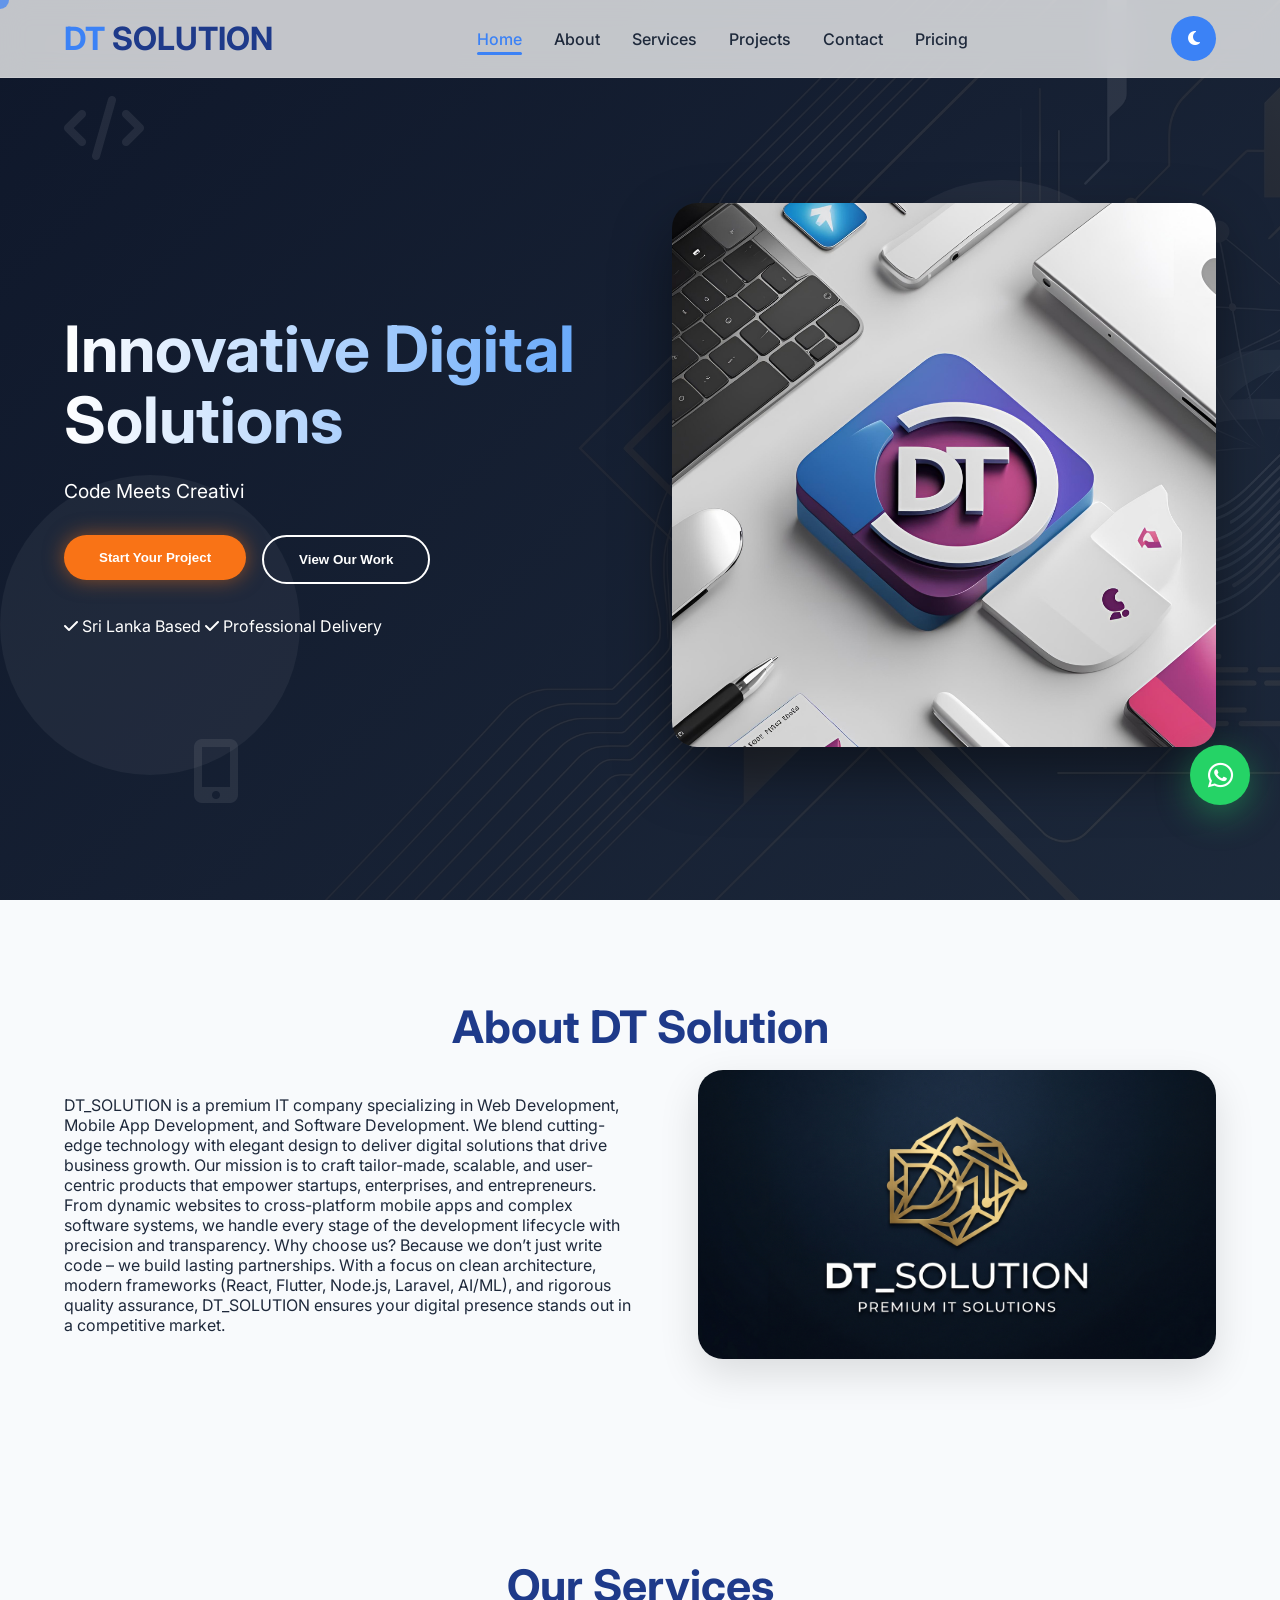
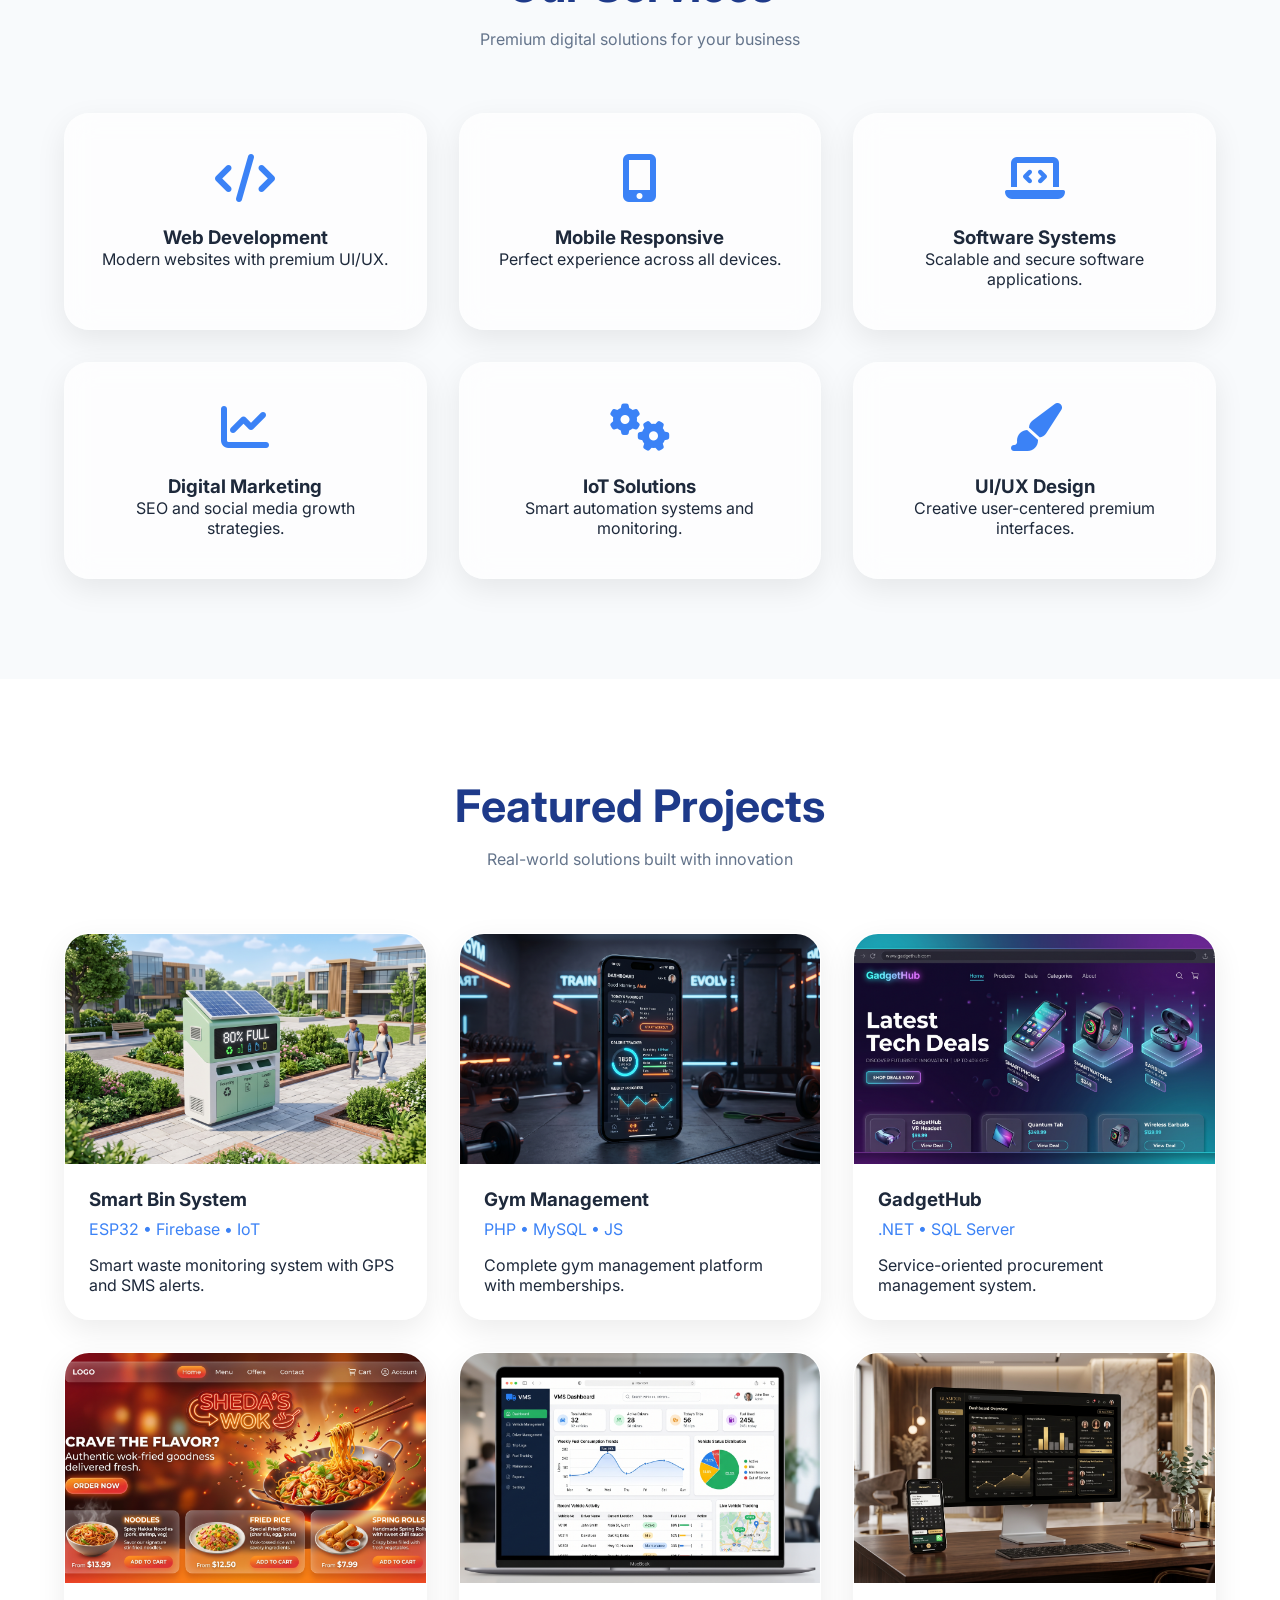
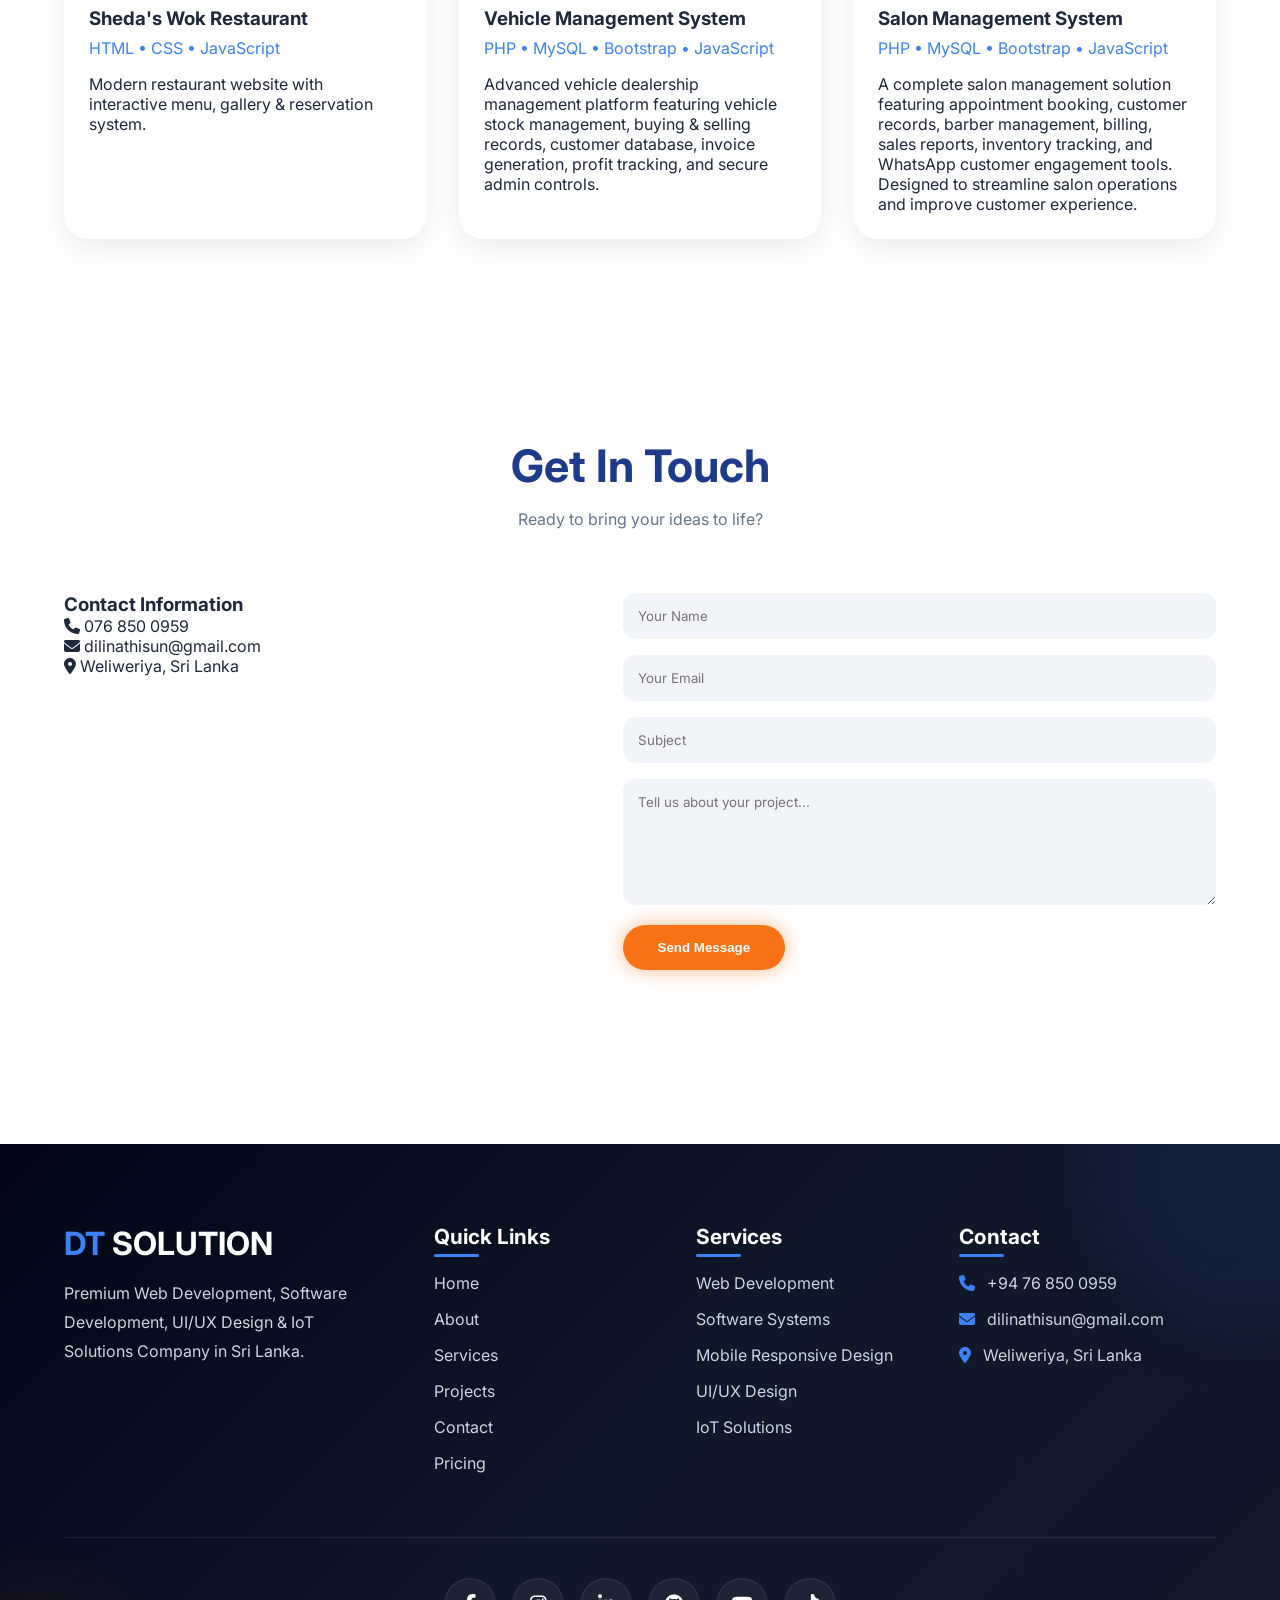
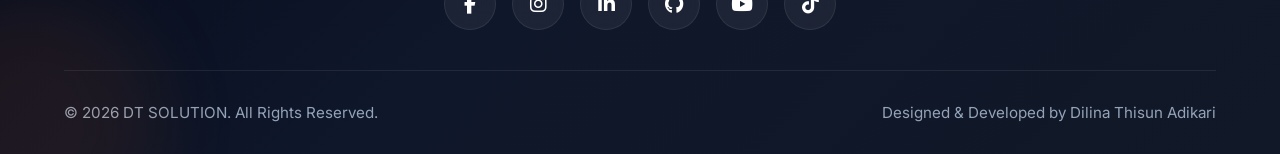
==== index.html @ 0d19e207 "salon project added" ====
<!DOCTYPE html>
<html lang="en">

<head>

  <meta charset="UTF-8" />

  <meta
    name="viewport"
    content="width=device-width, initial-scale=1.0"
  />

  <title>DT SOLUTION</title>
  <link rel="icon" type="image/png" href="./images/logo.png">

  <!-- CSS -->
  <link rel="stylesheet" href="css/style.css" />

  <!-- Google Fonts -->
  <link
    href="https://fonts.googleapis.com/css2?family=Inter:wght@400;500;600;700&family=Poppins:wght@600;700&display=swap"
    rel="stylesheet"
  />

  <!-- Font Awesome -->
  <link
    rel="stylesheet"
    href="https://cdnjs.cloudflare.com/ajax/libs/font-awesome/6.5.0/css/all.min.css"
  />

</head>

<body>

  <!-- ================= PRELOADER ================= -->

  <div id="preloader">

    <div class="loader"></div>

  </div>

  <!-- ================= CUSTOM CURSOR ================= -->

  <div class="cursor"></div>

  <!-- ================= SCROLL PROGRESS BAR ================= -->

  <div class="progress-bar"></div>

  <!-- ================= NAVBAR ================= -->

  <nav class="navbar">

    <div class="container">

      <div class="logo">

        <span>DT</span> SOLUTION

      </div>

      <ul class="nav-links" id="nav-links">

        <li><a href="#home" class="active">Home</a></li>

        <li><a href="#about">About</a></li>

        <li><a href="#services">Services</a></li>

        <li><a href="#projects">Projects</a></li>

        <li><a href="#contact">Contact</a></li>

        <li><a href="./pricing_packages.html">Pricing</a></li>


      </ul>

      <!-- DARK MODE BUTTON -->

      <button id="darkModeBtn" class="dark-btn">

        <i class="fas fa-moon"></i>

      </button>

      <!-- HAMBURGER -->

      <div class="hamburger" id="hamburger">

        <span></span>
        <span></span>
        <span></span>

      </div>

    </div>

  </nav>

  <!-- ================= HERO ================= -->

  <section id="home" class="hero">

    <!-- PARTICLES -->

    <div class="particles"></div>

    <!-- FLOATING ICONS -->

    <div class="floating-shape" style="top:10%; left:5%;">
      <i class="fas fa-code"></i>
    </div>

    <div class="floating-shape" style="top:50%; right:8%;">
      <i class="fas fa-laptop-code"></i>
    </div>

    <div class="floating-shape" style="bottom:10%; left:15%;">
      <i class="fas fa-mobile-alt"></i>
    </div>

    <div class="container hero-grid">

      <!-- HERO TEXT -->

      <div class="hero-text">

        <h1>
          Innovative Digital Solutions
        </h1>

        <p class="subtitle">

          <span id="typing-text"></span>

        </p>

        <div class="hero-buttons">

          <a href="https://wa.me/94768500959">
            

            <button class="btn primary-btn">

              Start Your Project

            </button>

          </a>

          <a href="#projects">

            <button class="btn secondary-btn">

              View Our Work

            </button>

          </a>

        </div>

        <div class="trust-badges">

          <span>

            <i class="fas fa-check"></i>

            Sri Lanka Based

          </span>

          <span>

            <i class="fas fa-check"></i>

            Professional Delivery

          </span>

        </div>

      </div>

      <!-- HERO IMAGE -->

      <div class="hero-visual" id="hero-visual">

        <img
          src="images/logo.png"
          alt="DT Solution"
        />

      </div>

    </div>

  </section>

  <!-- ================= ABOUT ================= -->

  <section id="about" class="about section-animate">

    <div class="container">

      <h2>About DT Solution</h2>

      <div class="about-grid">

        <div class="about-text">

          <p>

            DT_SOLUTION is a premium IT company specializing in Web Development, Mobile App Development, and Software Development. 
            We blend cutting-edge technology with elegant design to deliver digital solutions that drive business growth. 
            Our mission is to craft tailor-made, scalable, and user-centric products that empower startups, enterprises, and entrepreneurs. 
            From dynamic websites to cross-platform mobile apps and complex software systems, we handle every stage of the development lifecycle with precision and transparency. 
            Why choose us? Because we don’t just write code – we build lasting partnerships. 
            With a focus on clean architecture, modern frameworks (React, Flutter, Node.js, Laravel, AI/ML), and rigorous quality assurance, 
            DT_SOLUTION ensures your digital presence stands out in a competitive market.

          </p>

        </div>

        <div class="profile-img">

          <img
            src="images/dt.jpeg"
            alt="Dilina Adikari"
          />

        </div>

      </div>

    </div>

  </section>

  <!-- ================= SERVICES ================= -->

  <section id="services" class="services section-animate">

    <div class="container">

      <h2>Our Services</h2>

      <p class="section-subtitle">

        Premium digital solutions for your business

      </p>

      <div class="services-grid">

        <div class="service-card">

          <i class="fas fa-code"></i>

          <h3>Web Development</h3>

          <p>
            Modern websites with premium UI/UX.
          </p>

        </div>

        <div class="service-card">

          <i class="fas fa-mobile-alt"></i>

          <h3>Mobile Responsive</h3>

          <p>
            Perfect experience across all devices.
          </p>

        </div>

        <div class="service-card">

          <i class="fas fa-laptop-code"></i>

          <h3>Software Systems</h3>

          <p>
            Scalable and secure software applications.
          </p>

        </div>

        <div class="service-card">

          <i class="fas fa-chart-line"></i>

          <h3>Digital Marketing</h3>

          <p>
            SEO and social media growth strategies.
          </p>

        </div>

        <div class="service-card">

          <i class="fas fa-cogs"></i>

          <h3>IoT Solutions</h3>

          <p>
            Smart automation systems and monitoring.
          </p>

        </div>

        <div class="service-card">

          <i class="fas fa-paint-brush"></i>

          <h3>UI/UX Design</h3>

          <p>
            Creative user-centered premium interfaces.
          </p>

        </div>

      </div>

    </div>

  </section>

  <!-- ================= PROJECTS ================= -->

  <section id="projects" class="projects section-animate">

    <div class="container">

      <h2>Featured Projects</h2>

      <p class="section-subtitle">

        Real-world solutions built with innovation

      </p>

      <div class="projects-grid">

        <!-- PROJECT -->

        <div class="project-card">

          <div class="project-img">

            <img
              src="images/projects/bin.jpeg"
              alt="Smart Bin"
            />

          </div>

          <div class="project-info">

            <h3>Smart Bin System</h3>

            <p class="tech">
              ESP32 • Firebase • IoT
            </p>

            <p>
              Smart waste monitoring system with GPS and SMS alerts.
            </p>

          </div>

        </div>

        <!-- PROJECT -->

        <div class="project-card">

          <div class="project-img">

            <img
              src="images/projects/gym.jpeg"
              alt="Gym Management"
            />

          </div>

          <div class="project-info">

            <h3>Gym Management</h3>

            <p class="tech">
              PHP • MySQL • JS
            </p>

            <p>
              Complete gym management platform with memberships.
            </p>

          </div>

        </div>

        <!-- PROJECT -->

        <div class="project-card">

          <div class="project-img">

            <img
              src="images/projects/gadget_hub.jpeg"
              alt="GadgetHub"
            />

          </div>

          <div class="project-info">

            <h3>GadgetHub</h3>

            <p class="tech">
              .NET • SQL Server
            </p>

            <p>
              Service-oriented procurement management system.
            </p>

          </div>

        </div>

        <!-- PROJECT -->

          <div class="project-card">

          <div class="project-img">

            <img
              src="images/projects/wok.jpeg"
              alt="GadgetHub"
            />

          </div>

          <div class="project-info">

            <h3>Sheda's Wok Restaurant</h3>

            <p class="tech">
              HTML • CSS • JavaScript
            </p>

            <p>
              Modern restaurant website with interactive menu, gallery & reservation system.
            </p>

          </div>

        </div>

                <!-- PROJECT -->

<div class="project-card">

    <div class="project-img">

        <img
            src="images/projects/vehicle system.jpeg"
            alt="Vehicle Management System"
        />

    </div>

    <div class="project-info">

        <h3>Vehicle Management System</h3>

        <p class="tech">
            PHP • MySQL • Bootstrap • JavaScript
        </p>

        <p>
            Advanced vehicle dealership management platform featuring vehicle stock management, 
            buying & selling records, customer database, invoice generation, profit tracking, and secure admin controls.
        </p>

    </div>

</div>



             <!-- PROJECT -->

<div class="project-card">

    <div class="project-img">

        <img
            src="images/projects/salon system.jpeg"
            alt="Salon Management System"
        />

    </div>

    <div class="project-info">

        <h3>Salon Management System</h3>

        <p class="tech">
            PHP • MySQL • Bootstrap • JavaScript
        </p>

        <p>
            A complete salon management solution featuring appointment booking, customer records, barber management, 
            billing, sales reports, inventory tracking, and WhatsApp customer engagement tools. Designed to streamline salon operations and improve customer experience.
        </p>

    </div>

</div>


      </div>

    </div>

  </section>

  <!-- ================= CONTACT ================= -->

  <section id="contact" class="contact section-animate">

    <div class="container">

      <h2>Get In Touch</h2>

      <p class="section-subtitle">

        Ready to bring your ideas to life?

      </p>

      <div class="contact-grid">

        <!-- INFO -->

        <div class="contact-info">

          <h3>Contact Information</h3>

          <p>
            <i class="fas fa-phone"></i>
            076 850 0959
          </p>

          <p>
            <i class="fas fa-envelope"></i>
            dilinathisun@gmail.com
          </p>

          <p>
            <i class="fas fa-map-marker-alt"></i>
            Weliweriya, Sri Lanka
          </p>

        </div>

        <!-- FORM -->

<form class="contact-form" id="contactForm">

  <input
    type="text"
    id="name"
    placeholder="Your Name"
    required
  >

  <input
    type="email"
    id="email"
    placeholder="Your Email"
    required
  >

  <input
    type="text"
    id="subject"
    placeholder="Subject"
    required
  >

  <textarea
    id="message"
    rows="6"
    placeholder="Tell us about your project..."
    required
  ></textarea>

  <button
    type="submit"
    class="btn primary-btn"
  >
    Send Message
  </button>


<div class="contact-actions">
  <a
    href="mailto:dilinathisun@gmail.com"
    class="btn secondary-btn"
  >
    <i class="fas fa-envelope"></i>
    Email Us
  </a>

</div>

</form>

      </div>

    </div>

  </section>

  <!-- ================= WHATSAPP ================= -->

  <a
    href="https://wa.me/94768500959"
    target="_blank"
    class="whatsapp-btn"
  >

    <i class="fab fa-whatsapp"></i>

  </a>

  <!-- ================= BACK TO TOP ================= -->

  <button
    id="backToTop"
    class="back-to-top"
  >

    <i class="fas fa-arrow-up"></i>

  </button>

<!-- ================= FOOTER ================= -->

<footer class="footer">

  <div class="container">

    <div class="footer-top">

      <!-- LOGO -->

      <div class="footer-brand">

        <div class="footer-logo">

          <span>DT</span> SOLUTION

        </div>

        <p class="footer-description">

          Premium Web Development,
          Software Development,
          UI/UX Design &
          IoT Solutions Company in Sri Lanka.

        </p>

      </div>

      <!-- QUICK LINKS -->

      <div class="footer-links">

        <h3>Quick Links</h3>

        <ul>

          <li><a href="#home">Home</a></li>

          <li><a href="#about">About</a></li>

          <li><a href="#services">Services</a></li>

          <li><a href="#projects">Projects</a></li>

          <li><a href="#contact">Contact</a></li>
          
          <li><a href="./pricing_packages.html">Pricing</a></li>

        </ul>

      </div>

      <!-- SERVICES -->

      <div class="footer-links">

        <h3>Services</h3>

        <ul>

          <li>Web Development</li>

          <li>Software Systems</li>

          <li>Mobile Responsive Design</li>

          <li>UI/UX Design</li>

          <li>IoT Solutions</li>

        </ul>

      </div>

      <!-- CONTACT -->

      <div class="footer-contact">

        <h3>Contact</h3>

        <p>

          <i class="fas fa-phone"></i>
          +94 76 850 0959

        </p>

        <p>

          <i class="fas fa-envelope"></i>
          dilinathisun@gmail.com

        </p>

        <p>

          <i class="fas fa-map-marker-alt"></i>
          Weliweriya, Sri Lanka

        </p>

      </div>

    </div>

    <!-- SOCIAL MEDIA -->

    <div class="footer-social">

      <a
        href=""
        target="_blank"
      >
        <i class="fab fa-facebook-f"></i>
      </a>

      <a
        href=""
        target="_blank"
      >
        <i class="fab fa-instagram"></i>
      </a>

      <a
        href=""
        target="_blank"
      >
        <i class="fab fa-linkedin-in"></i>
      </a>

      <a
        href=""
        target="_blank"
      >
        <i class="fab fa-github"></i>
      </a>

      <a
        href=""
        target="_blank"
      >
        <i class="fab fa-youtube"></i>
      </a>

      <a
        href=""
        target="_blank"
      >
        <i class="fab fa-tiktok"></i>
      </a>

    </div>

    <!-- FOOTER BOTTOM -->

    <div class="footer-bottom">

      <p>

        © 2026 DT SOLUTION.
        All Rights Reserved.

      </p>

      <p>

        Designed & Developed by
        Dilina Thisun Adikari

      </p>

    </div>

  </div>

</footer>

  <!-- JS -->
  <script src="js/script.js"></script>

</body>
</html>
---- css/style.css ----
/* ===================================== */
/* RESET */
/* ===================================== */

*{
  margin:0;
  padding:0;
  box-sizing:border-box;
}

html{
  scroll-behavior:smooth;
}

body{
  font-family:'Inter',sans-serif;
  background:#ffffff;
  color:#1e293b;
  overflow-x:hidden;
  transition:0.4s ease;
}

body.dark-mode{
  background:#0f172a;
  color:#f1f5f9;
}

img{
  width:100%;
  display:block;
}

.container{
  width:90%;
  max-width:1200px;
  margin:auto;
}

/* ===================================== */
/* PRELOADER */
/* ===================================== */

#preloader{
  position:fixed;
  inset:0;
  background:#0f172a;
  z-index:999999;

  display:flex;
  align-items:center;
  justify-content:center;

  transition:0.5s;
}

.loader{
  width:70px;
  height:70px;

  border:6px solid rgba(255,255,255,0.1);
  border-top:6px solid #3b82f6;

  border-radius:50%;

  animation:spin 1s linear infinite;
}

@keyframes spin{
  to{
    transform:rotate(360deg);
  }
}

/* ===================================== */
/* CUSTOM CURSOR */
/* ===================================== */

.cursor{
  position:fixed;

  width:18px;
  height:18px;

  border-radius:50%;

  background:rgba(59,130,246,0.7);

  transform:translate(-50%,-50%);

  pointer-events:none;

  z-index:99999;

  backdrop-filter:blur(3px);
}

/* ===================================== */
/* PROGRESS BAR */
/* ===================================== */

.progress-bar{
  position:fixed;

  top:0;
  left:0;

  width:0%;
  height:4px;

  background:linear-gradient(
    90deg,
    #3b82f6,
    #06b6d4
  );

  z-index:999999;
}

/* ===================================== */
/* NAVBAR */
/* ===================================== */

.navbar{
  position:fixed;
  top:0;
  width:100%;

  z-index:999;

  background:rgba(255,255,255,0.75);

  backdrop-filter:blur(14px);

  border-bottom:1px solid rgba(255,255,255,0.15);

  transition:0.4s;
}

body.dark-mode .navbar{
  background:rgba(15,23,42,0.8);
}

.navbar.scrolled{
  box-shadow:0 10px 35px rgba(0,0,0,0.1);
}

.navbar .container{
  display:flex;
  justify-content:space-between;
  align-items:center;

  padding:1rem 0;
}

.logo{
  font-size:2rem;
  font-weight:700;
  color:#1e3a8a;
}

.logo span{
  color:#3b82f6;
}

body.dark-mode .logo{
  color:#ffffff;
}

.nav-links{
  display:flex;
  gap:2rem;
  list-style:none;
}

.nav-links a{
  text-decoration:none;
  color:#1e293b;
  font-weight:500;
  position:relative;
  transition:0.3s;
}

body.dark-mode .nav-links a{
  color:#f1f5f9;
}

.nav-links a:hover,
.nav-links a.active{
  color:#3b82f6;
}

.nav-links a::after{
  content:'';

  position:absolute;

  left:0;
  bottom:-6px;

  width:0%;
  height:3px;

  background:#3b82f6;
  border-radius:10px;

  transition:0.3s;
}

.nav-links a:hover::after,
.nav-links a.active::after{
  width:100%;
}

/* ===================================== */
/* DARK BUTTON */
/* ===================================== */

.dark-btn{
  border:none;

  width:45px;
  height:45px;

  border-radius:50%;

  background:#3b82f6;
  color:white;

  cursor:pointer;

  font-size:1rem;

  transition:0.3s;
}

.dark-btn:hover{
  transform:rotate(180deg);
}

/* ===================================== */
/* HAMBURGER */
/* ===================================== */

.hamburger{
  display:none;
  flex-direction:column;
  gap:5px;
  cursor:pointer;
}

.hamburger span{
  width:28px;
  height:3px;

  background:#1e293b;

  border-radius:10px;

  transition:0.3s;
}

body.dark-mode .hamburger span{
  background:#ffffff;
}

/* ===================================== */
/* HERO */
/* ===================================== */

.hero{
  min-height:100vh;

  display:flex;
  align-items:center;

  position:relative;
  overflow:hidden;

  padding:130px 0 80px;

  background:
    linear-gradient(
      135deg,
      rgba(15,23,42,0.92),
      rgba(30,41,59,0.9)
    ),
    url('../images/herobg.jpeg')
    center/cover no-repeat;

  color:white;
}

.hero-grid{
  display:grid;
  grid-template-columns:1fr 1fr;
  gap:4rem;
  align-items:center;
}

.hero-text h1{
  font-size:4rem;
  line-height:1.1;
  margin-bottom:1.5rem;

  background:linear-gradient(
    90deg,
    #ffffff,
    #60a5fa,
    #ffffff
  );

  background-size:200% auto;

  -webkit-background-clip:text;
  -webkit-text-fill-color:transparent;

  animation:textGradient 4s linear infinite;
}

@keyframes textGradient{
  to{
    background-position:200% center;
  }
}

.subtitle{
  font-size:1.2rem;
  margin-bottom:2rem;
}

.hero-buttons{
  display:flex;
  gap:1rem;
  flex-wrap:wrap;

  margin-bottom:2rem;
}

.btn{
  border:none;
  cursor:pointer;

  border-radius:50px;

  font-weight:600;

  transition:0.4s;

  position:relative;
  overflow:hidden;
}

.primary-btn{
  padding:15px 35px;

  background:#f97316;
  color:white;

  box-shadow:
    0 0 20px rgba(249,115,22,0.5);
}

.primary-btn:hover{
  transform:translateY(-5px);

  box-shadow:
    0 0 35px rgba(249,115,22,0.8);
}

.secondary-btn{
  padding:15px 35px;

  border:2px solid white;

  background:transparent;
  color:white;
}

.secondary-btn:hover{
  background:white;
  color:#1e293b;
}

.hero-visual img{
  border-radius:25px;

  box-shadow:0 25px 60px rgba(0,0,0,0.45);

  animation:float 5s ease-in-out infinite;
}

@keyframes float{
  0%{
    transform:translateY(0px);
  }

  50%{
    transform:translateY(-20px);
  }

  100%{
    transform:translateY(0px);
  }
}

/* ===================================== */
/* FLOATING ICONS */
/* ===================================== */

.floating-shape{
  position:absolute;

  font-size:4rem;

  color:white;
  opacity:0.08;

  animation:floatShape 8s infinite ease-in-out;
}

@keyframes floatShape{

  50%{
    transform:translateY(-30px);
  }

}

/* ===================================== */
/* PARTICLES */
/* ===================================== */

.particles::before,
.particles::after{
  content:'';

  position:absolute;

  width:300px;
  height:300px;

  border-radius:50%;

  background:rgba(255,255,255,0.05);

  animation:particleFloat 10s infinite ease-in-out;
}

.particles::after{
  right:10%;
  top:20%;
  animation-delay:5s;
}

@keyframes particleFloat{

  50%{
    transform:translateY(-40px);
  }

}

/* ===================================== */
/* SECTIONS */
/* ===================================== */

section{
  padding:100px 0;
}

.about,
.services{
  background:#f8fafc;
}

body.dark-mode .about,
body.dark-mode .services{
  background:#111827;
}

h2{
  text-align:center;

  font-size:2.8rem;

  color:#1e3a8a;

  margin-bottom:1rem;
}

body.dark-mode h2{
  color:white;
}

.section-subtitle{
  text-align:center;

  max-width:650px;
  margin:0 auto 4rem;

  color:#64748b;
}

body.dark-mode .section-subtitle{
  color:#cbd5e1;
}

/* ===================================== */
/* ABOUT */
/* ===================================== */

.about-grid{
  display:grid;
  grid-template-columns:1.1fr 1fr;
  gap:4rem;
  align-items:center;
}

.profile-img img{
  border-radius:25px;

  box-shadow:0 15px 40px rgba(0,0,0,0.12);

  transition:0.5s;
}

.profile-img img:hover{
  transform:scale(1.05);
}

/* ===================================== */
/* SERVICES */
/* ===================================== */

.services-grid,
.projects-grid{
  display:grid;
  grid-template-columns:repeat(auto-fit,minmax(320px,1fr));
  gap:2rem;
}

.service-card,
.project-card{
  background:rgba(255,255,255,0.65);

  backdrop-filter:blur(15px);

  border:1px solid rgba(255,255,255,0.2);

  border-radius:25px;

  overflow:hidden;

  box-shadow:0 10px 30px rgba(0,0,0,0.08);

  transition:0.5s;
}

body.dark-mode .service-card,
body.dark-mode .project-card{
  background:rgba(30,41,59,0.6);
}

.service-card{
  padding:2.5rem 2rem;
  text-align:center;
}

.service-card:hover,
.project-card:hover{
  transform:
    perspective(1000px)
    rotateX(4deg)
    rotateY(-4deg)
    translateY(-10px);

  box-shadow:0 20px 45px rgba(0,0,0,0.15);
}

.service-card i{
  font-size:3rem;
  color:#3b82f6;

  margin-bottom:1.5rem;

  transition:0.5s;
}

.service-card:hover i{
  transform:rotateY(180deg) scale(1.1);
}

.project-img{
  overflow:hidden;
}

.project-img img{
  height:230px;
  object-fit:cover;

  transition:0.6s;
}

.project-card:hover .project-img img{
  transform:scale(1.1);
}

.project-info{
  padding:1.5rem;
}

.tech{
  color:#3b82f6;
  margin:0.5rem 0 1rem;
}

/* ===================================== */
/* CONTACT */
/* ===================================== */

.contact-grid{
  display:grid;
  grid-template-columns:1fr 1.2fr;
  gap:4rem;
}

.contact-form input,
.contact-form textarea{
  width:100%;

  padding:15px;
  margin-bottom:1rem;

  border:none;

  border-radius:12px;

  background:#f1f5f9;

  font-family:inherit;
}

body.dark-mode .contact-form input,
body.dark-mode .contact-form textarea{
  background:#1e293b;
  color:white;
}

.social-links{
  display:flex;
  gap:1rem;
  margin-top:1rem;
}

.social-links a{
  width:45px;
  height:45px;

  border-radius:50%;

  background:#3b82f6;
  color:white;

  display:flex;
  align-items:center;
  justify-content:center;

  text-decoration:none;

  transition:0.4s;
}

.social-links a:hover{
  transform:
    translateY(-8px)
    rotate(8deg);
}

/* ===================================== */
/* PREMIUM FOOTER */
/* ===================================== */

.footer{

  background:
    linear-gradient(
      135deg,
      #020617,
      #0f172a,
      #111827
    );

  color:white;

  padding:
    5rem 0 2rem;

  position:relative;

  overflow:hidden;
}

.footer::before{

  content:'';

  position:absolute;

  top:-120px;
  right:-120px;

  width:300px;
  height:300px;

  background:
    rgba(59,130,246,0.08);

  border-radius:50%;

  filter:blur(40px);
}

.footer::after{

  content:'';

  position:absolute;

  bottom:-100px;
  left:-100px;

  width:260px;
  height:260px;

  background:
    rgba(249,115,22,0.08);

  border-radius:50%;

  filter:blur(40px);
}

.footer-top{

  display:grid;

  grid-template-columns:
    1.5fr
    1fr
    1fr
    1.2fr;

  gap:3rem;

  padding-bottom:3rem;

  border-bottom:
    1px solid
    rgba(255,255,255,0.08);
}

/* LOGO */

.footer-logo{

  font-size:2rem;
  font-weight:700;

  margin-bottom:1rem;

  color:white;
}

.footer-logo span{

  color:#3b82f6;
}

.footer-description{

  color:#cbd5e1;

  line-height:1.8;

  max-width:320px;
}

/* LINKS */

.footer-links h3,
.footer-contact h3{

  font-size:1.3rem;

  margin-bottom:1.5rem;

  position:relative;
}

.footer-links h3::after,
.footer-contact h3::after{

  content:'';

  position:absolute;

  left:0;
  bottom:-8px;

  width:45px;
  height:3px;

  background:#3b82f6;

  border-radius:20px;
}

.footer-links ul{

  list-style:none;
}

.footer-links ul li{

  margin-bottom:1rem;

  color:#cbd5e1;

  transition:0.3s;
}

.footer-links ul li a{

  text-decoration:none;

  color:#cbd5e1;

  transition:0.3s;
}

.footer-links ul li:hover,
.footer-links ul li a:hover{

  color:#3b82f6;

  transform:translateX(5px);
}

/* CONTACT */

.footer-contact p{

  margin-bottom:1rem;

  color:#cbd5e1;

  display:flex;
  align-items:center;

  gap:12px;
}

.footer-contact i{

  color:#3b82f6;
}

/* SOCIAL */

.footer-social{

  display:flex;

  justify-content:center;

  gap:1rem;

  padding:2.5rem 0;
}

.footer-social a{

  width:52px;
  height:52px;

  border-radius:50%;

  display:flex;
  align-items:center;
  justify-content:center;

  background:
    rgba(255,255,255,0.06);

  border:
    1px solid
    rgba(255,255,255,0.08);

  color:white;

  font-size:1.2rem;

  text-decoration:none;

  transition:0.4s;

  backdrop-filter:blur(10px);
}

.footer-social a:hover{

  transform:
    translateY(-8px)
    scale(1.08);

  background:#3b82f6;

  box-shadow:
    0 10px 25px
    rgba(59,130,246,0.45);
}

/* FOOTER BOTTOM */

.footer-bottom{

  border-top:
    1px solid
    rgba(255,255,255,0.08);

  padding-top:2rem;

  display:flex;

  justify-content:space-between;

  align-items:center;

  flex-wrap:wrap;

  gap:1rem;

  text-align:center;
}

.footer-bottom p{

  color:#94a3b8;

  font-size:0.95rem;
}

/* ===================================== */
/* RESPONSIVE */
/* ===================================== */

@media(max-width:992px){

  .footer-top{

    grid-template-columns:
      repeat(2,1fr);
  }

}

@media(max-width:768px){

  .footer-top{

    grid-template-columns:1fr;

    text-align:center;
  }

  .footer-description{

    margin:auto;
  }

  .footer-links h3::after,
  .footer-contact h3::after{

    left:50%;

    transform:translateX(-50%);
  }

  .footer-contact p{

    justify-content:center;
  }

  .footer-bottom{

    flex-direction:column;
  }

}

@media(max-width:480px){

  .footer-social{

    flex-wrap:wrap;
  }

  .footer-social a{

    width:48px;
    height:48px;
  }

}

/* ===================================== */
/* WHATSAPP */
/* ===================================== */

.whatsapp-btn{
  position:fixed;

  right:30px;
  bottom:95px;

  width:60px;
  height:60px;

  border-radius:50%;

  background:#25D366;
  color:white;

  display:flex;
  align-items:center;
  justify-content:center;

  font-size:1.8rem;

  text-decoration:none;

  z-index:999;

  box-shadow:0 10px 35px rgba(37,211,102,0.4);

  animation:pulse 3s infinite;
}

.back-to-top{
  position:fixed;

  right:30px;
  bottom:25px;

  width:50px;
  height:50px;

  border:none;
  border-radius:50%;

  background:#3b82f6;
  color:white;

  display:none;
  align-items:center;
  justify-content:center;

  cursor:pointer;

  z-index:999;

  box-shadow:0 10px 35px rgba(59,130,246,0.4);

  animation:pulse 3s infinite;
}

.back-to-top.show{
  display:flex;
}

@keyframes pulse{

  50%{
    transform:scale(1.08);
  }

}

/* ===================================== */
/* ANIMATIONS */
/* ===================================== */

.section-animate{
  opacity:0;
  transform:translateY(80px);

  transition:0.9s;
}

.section-animate.visible{
  opacity:1;
  transform:translateY(0);
}

/* ===================================== */
/* RESPONSIVE */
/* ===================================== */

@media(max-width:992px){

  .hero-grid,
  .about-grid,
  .contact-grid{
    grid-template-columns:1fr;
    text-align:center;
  }

  .hero-buttons,
  .social-links{
    justify-content:center;
  }

}

@media(max-width:768px){

  .hamburger{
    display:flex;
  }

  .nav-links{
    position:fixed;

    top:80px;
    left:-100%;

    width:100%;
    height:calc(100vh - 80px);

    background:white;

    flex-direction:column;

    align-items:center;

    padding-top:3rem;

    transition:0.4s;
  }

  body.dark-mode .nav-links{
    background:#0f172a;
  }

  .nav-links.active{
    left:0;
  }

  .hero-grid{
    grid-template-columns:1fr;
    text-align:center;
  }

  .hero-text h1{
    font-size:2.7rem;
  }

  .hero-buttons{
    flex-direction:column;
  }

  .btn{
    width:100%;
  }

  .floating-shape{
    display:none;
  }

  .services-grid,
  .projects-grid{
    grid-template-columns:1fr;
  }

}

@media(max-width:480px){

  .hero-text h1{
    font-size:2.1rem;
  }

  h2{
    font-size:2rem;
  }

  .service-card{
    padding:2rem 1.3rem;
  }

  .whatsapp-btn,
  .back-to-top{
    width:50px;
    height:50px;

    font-size:1.3rem;
  }

}


.pricing{
  padding:100px 0;
  background:#f8fafc;
}

.pricing-grid{
  display:grid;
  grid-template-columns:repeat(auto-fit,minmax(320px,1fr));
  gap:30px;
  margin-top:50px;
}

.pricing-card{

  background:white;

  border-radius:20px;

  padding:40px 30px;

  text-align:center;

  box-shadow:0 10px 30px rgba(0,0,0,0.08);

  transition:.4s;

  position:relative;
}

.pricing-card:hover{

  transform:translateY(-10px);

}

.pricing-card h3{

  font-size:28px;

  margin-bottom:20px;
}

.price{

  font-size:42px;

  font-weight:700;

  color:#2563eb;

  margin-bottom:25px;
}

.pricing-card ul{

  list-style:none;

  margin-bottom:30px;
}

.pricing-card ul li{

  padding:10px 0;

  border-bottom:1px solid #eee;
}

.featured{

  border:3px solid #2563eb;

  transform:scale(1.05);
}

.popular{

  position:absolute;

  top:-12px;

  left:50%;

  transform:translateX(-50%);

  background:#2563eb;

  color:white;

  padding:8px 20px;

  border-radius:30px;

  font-size:14px;
}


.contact-actions{
  display:flex;
  gap:15px;
  margin-top:20px;
  flex-wrap:wrap;
}
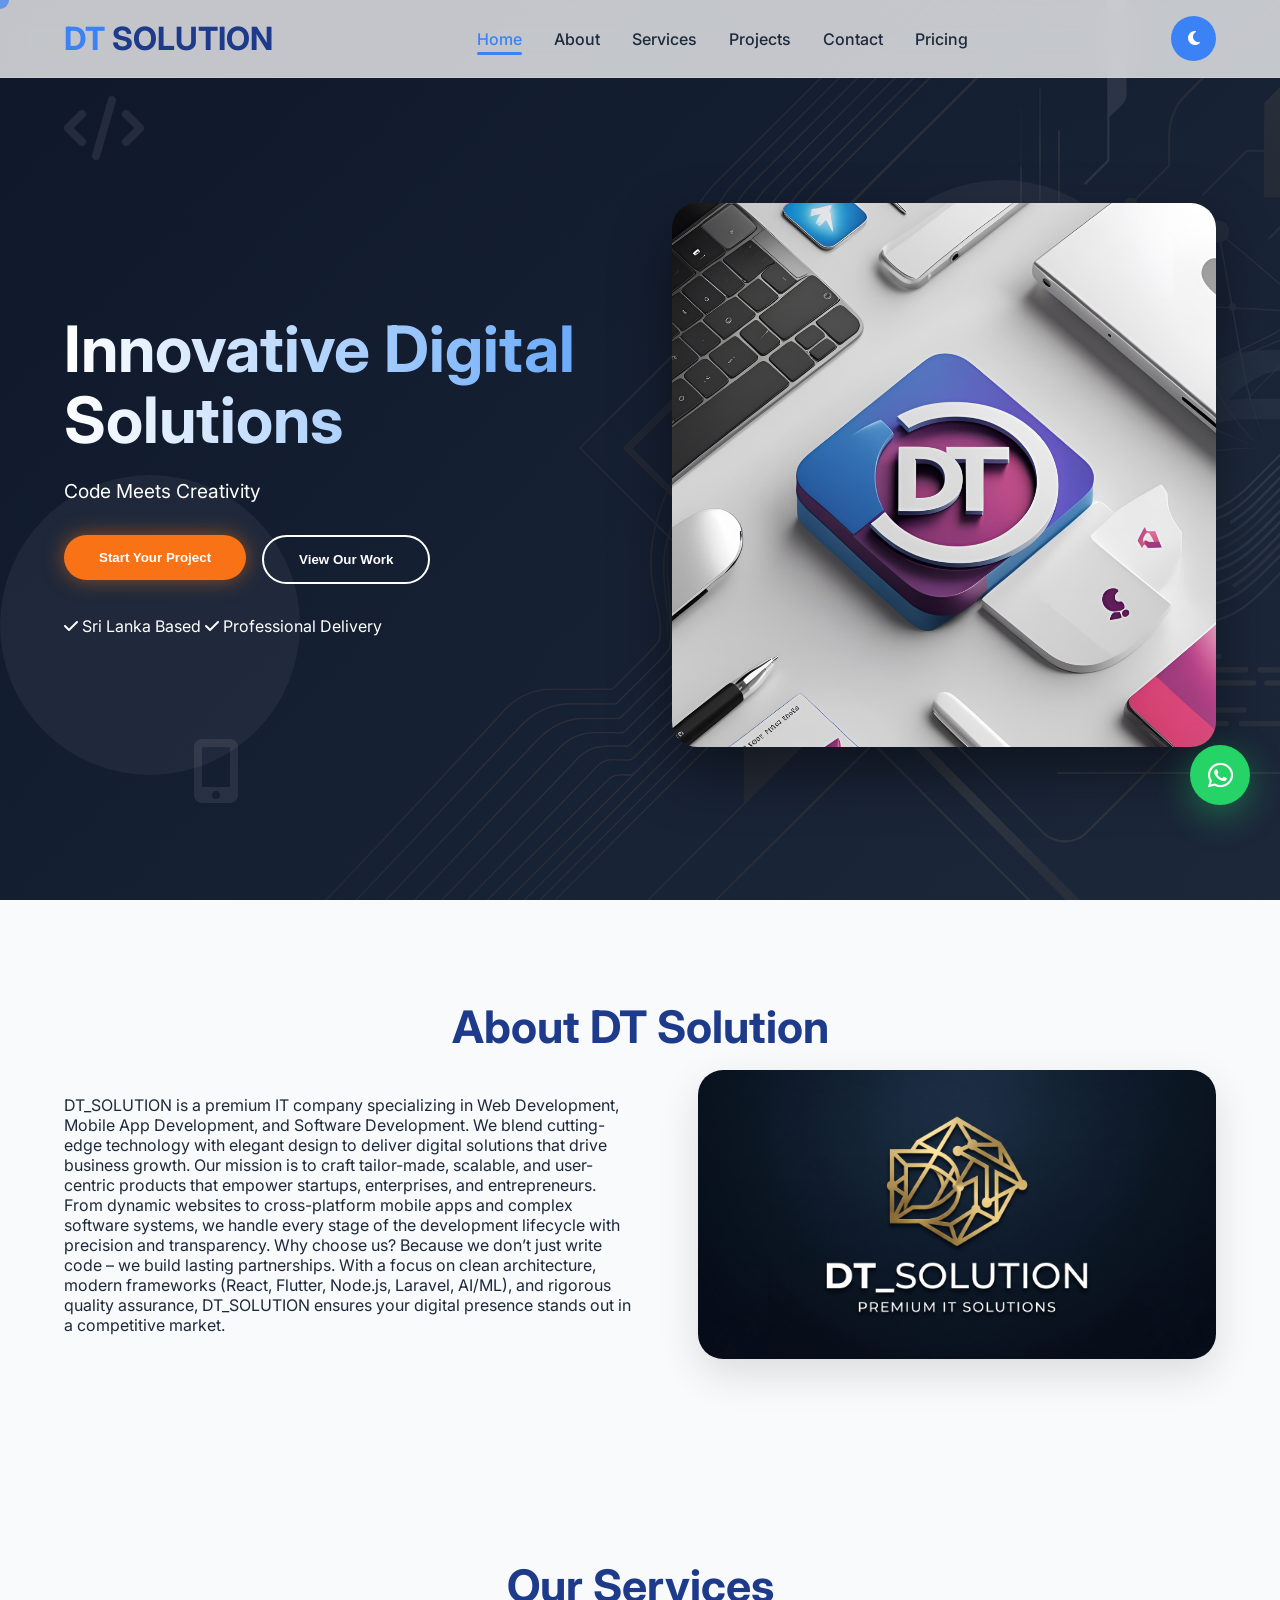
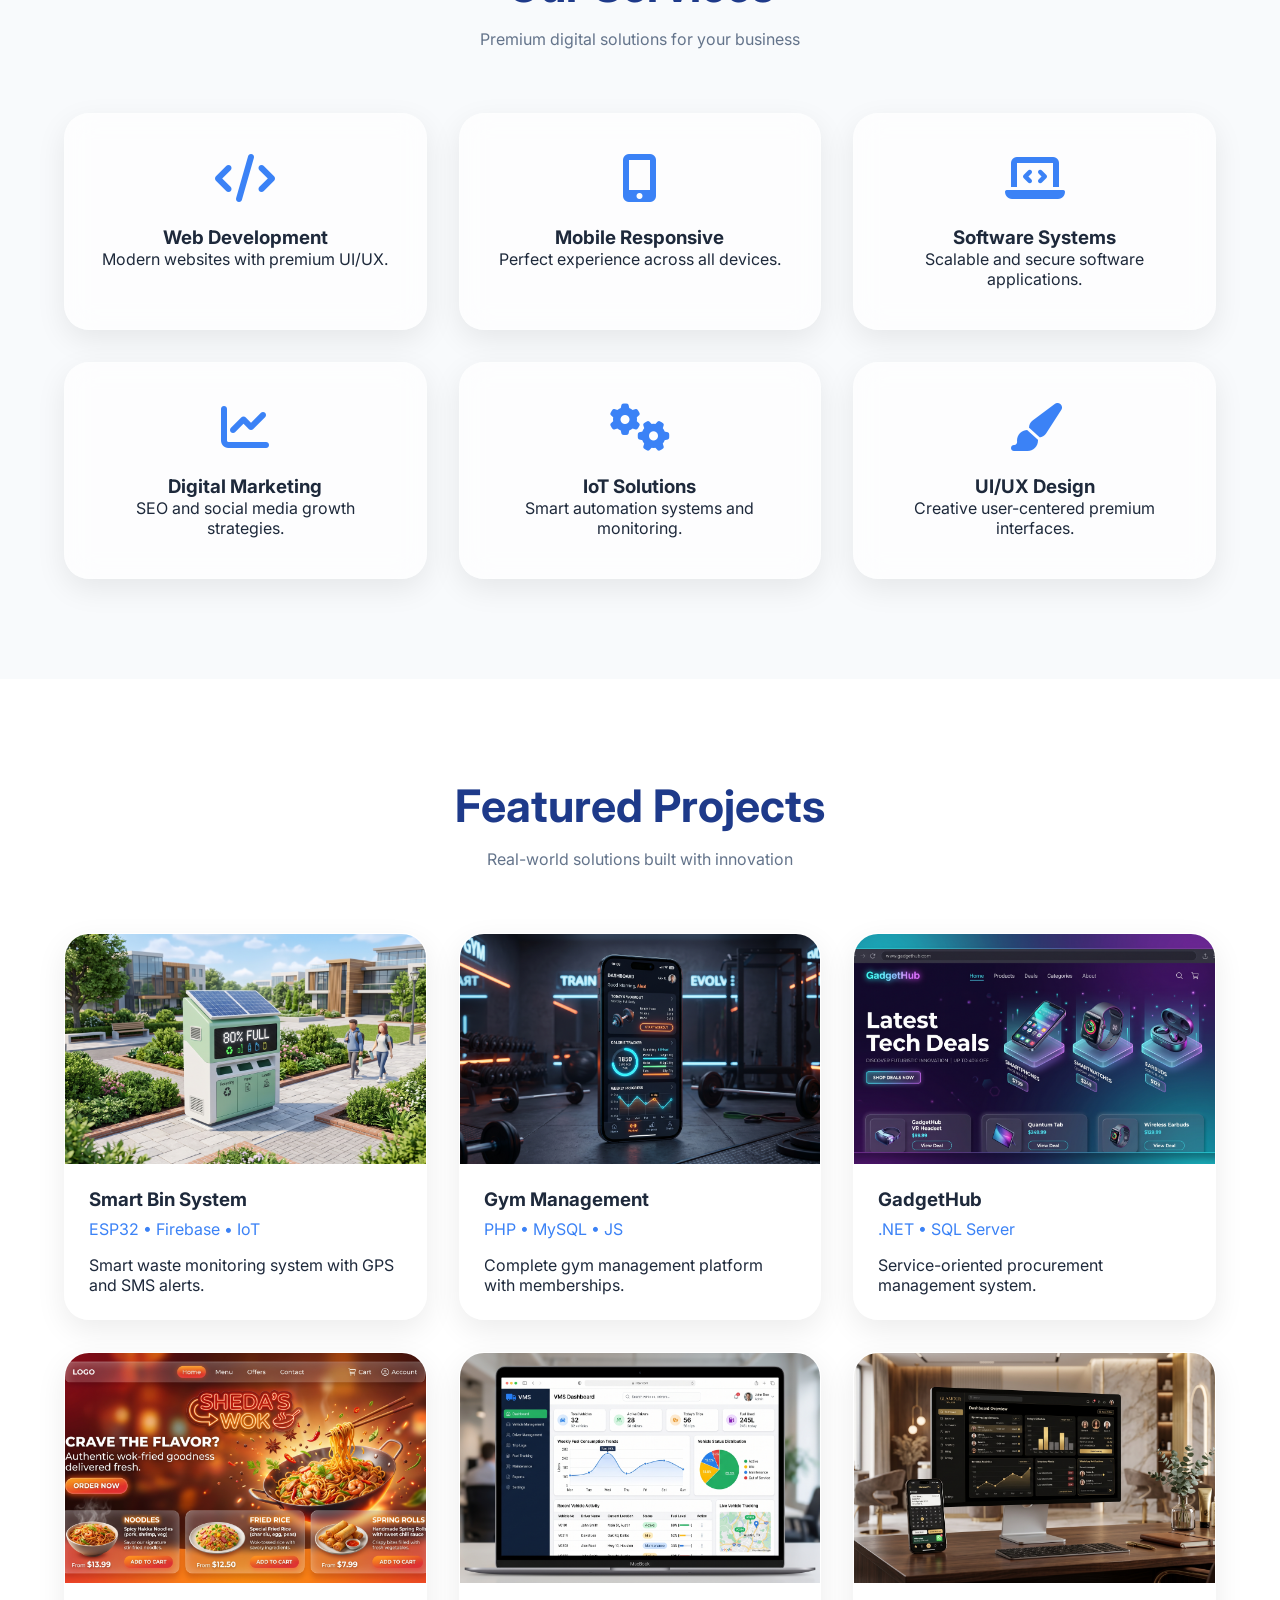
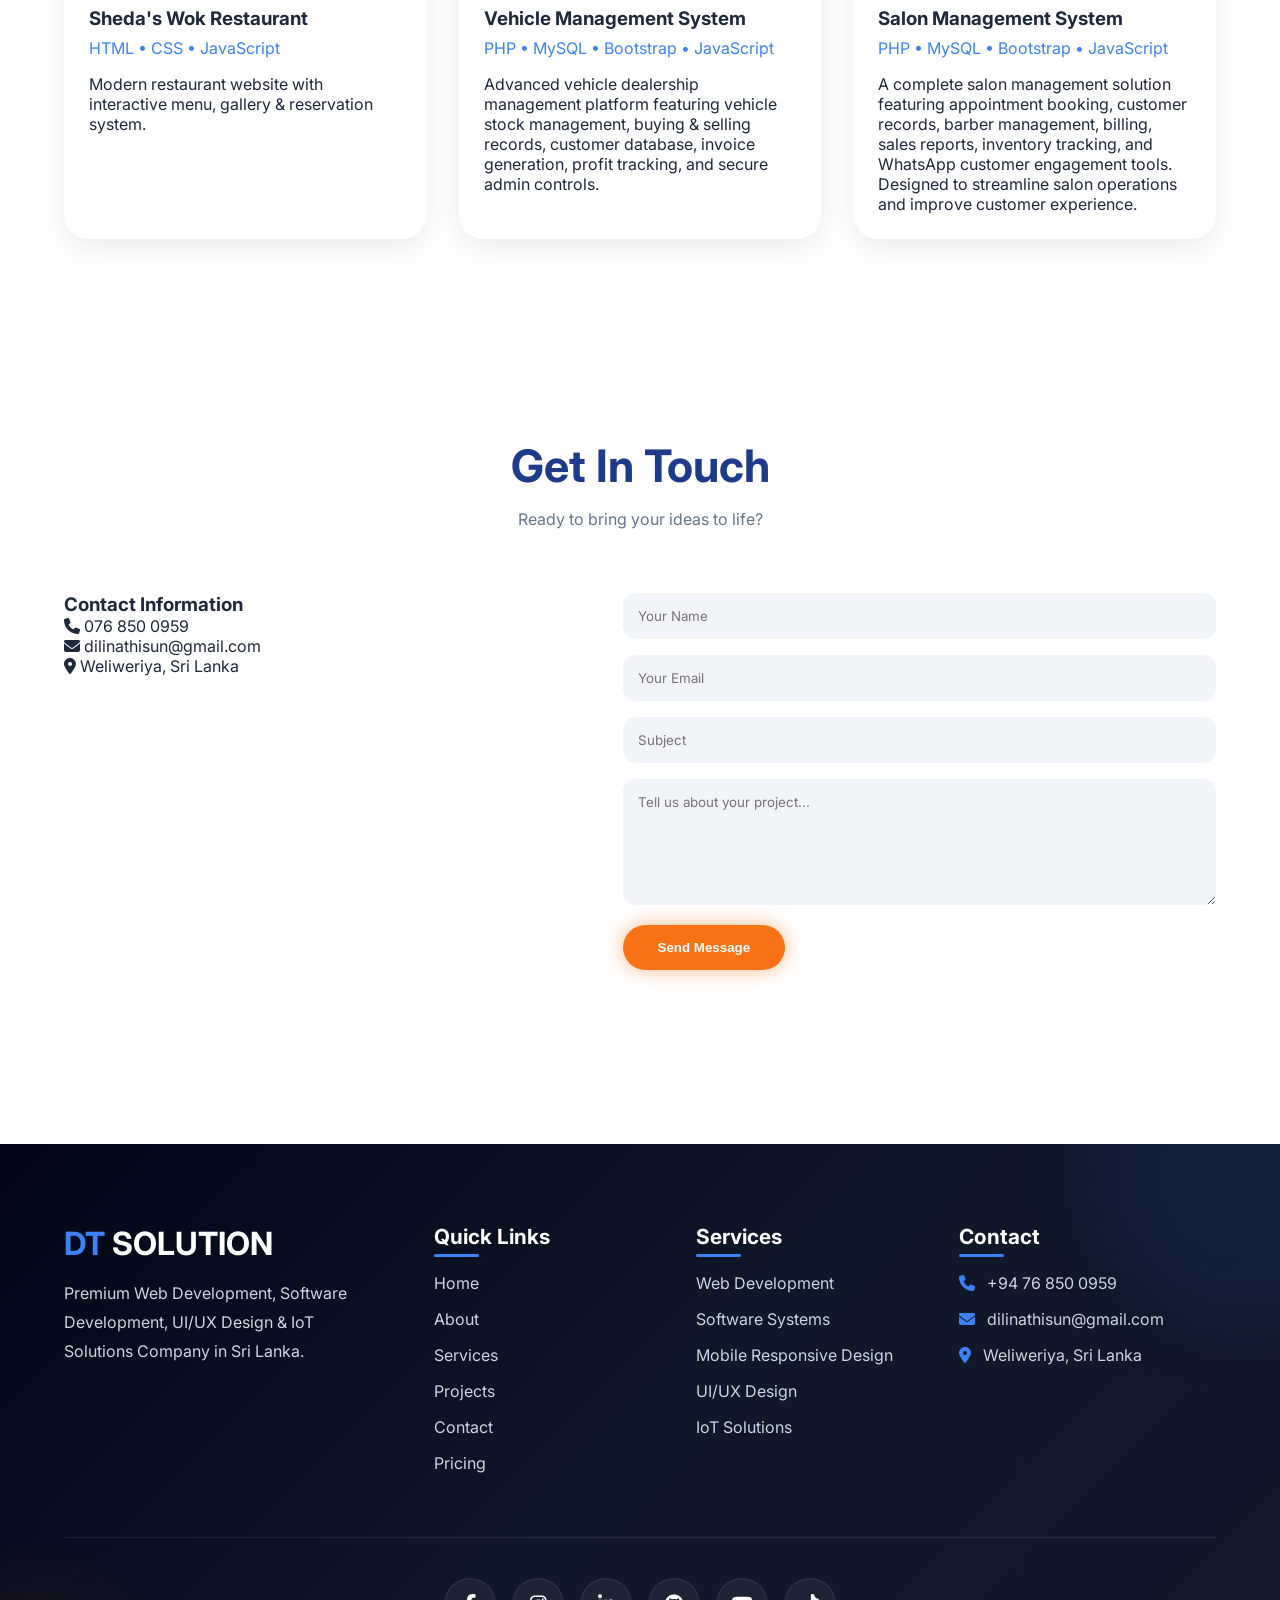
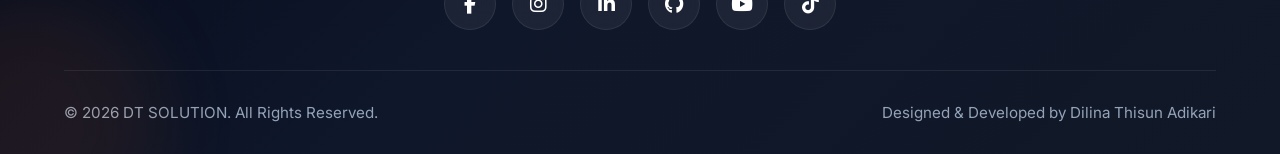
==== commit 056cddd3: "preloader edit" ====
--- a/index.html
+++ b/index.html
@@ -34,11 +34,13 @@
 
   <!-- ================= PRELOADER ================= -->
 
-  <div id="preloader">
-
-    <div class="loader"></div>
-
+<div id="preloader">
+  <div class="loader-wrap">
+    <div class="loader-inner"></div>
+    <span class="loader-logo">DT</span>
   </div>
+  <span class="loader-text">DTSolutions.lk</span>
+</div>
 
   <!-- ================= CUSTOM CURSOR ================= -->
 
--- a/css/style.css
+++ b/css/style.css
@@ -98,24 +98,83 @@
 /* PROGRESS BAR */
 /* ===================================== */
 
-.progress-bar{
+#preloader{
   position:fixed;
-
-  top:0;
-  left:0;
-
-  width:0%;
-  height:4px;
-
-  background:linear-gradient(
-    90deg,
-    #3b82f6,
-    #06b6d4
-  );
-
+  inset:0;
+  background:#0f172a;
   z-index:999999;
-}
-
+
+  display:flex;
+  flex-direction:column;
+  align-items:center;
+  justify-content:center;
+  gap:20px;
+
+  transition:opacity 0.5s ease, visibility 0.5s ease;
+}
+
+#preloader.hide{
+  opacity:0;
+  visibility:hidden;
+}
+
+.loader-wrap{
+  position:relative;
+  width:80px;
+  height:80px;
+
+  display:flex;
+  align-items:center;
+  justify-content:center;
+}
+
+.loader{
+  position:absolute;
+  inset:0;
+  border:4px solid rgba(255,255,255,0.08);
+  border-top:4px solid #3b82f6;
+  border-radius:50%;
+  animation:spin 1s linear infinite;
+}
+
+.loader-inner{
+  position:absolute;
+  inset:12px;
+  border:4px solid rgba(255,255,255,0.05);
+  border-bottom:4px solid #60a5fa;
+  border-radius:50%;
+  animation:spin-reverse 1.4s linear infinite;
+}
+
+.loader-logo{
+  font-family:'Poppins', 'Segoe UI', sans-serif;
+  font-weight:700;
+  font-size:18px;
+  color:#3b82f6;
+  letter-spacing:1px;
+}
+
+.loader-text{
+  font-family:'Poppins', 'Segoe UI', sans-serif;
+  font-size:13px;
+  color:rgba(255,255,255,0.5);
+  letter-spacing:2px;
+  text-transform:uppercase;
+  animation:pulse 1.6s ease-in-out infinite;
+}
+
+@keyframes spin{
+  to{ transform:rotate(360deg); }
+}
+
+@keyframes spin-reverse{
+  to{ transform:rotate(-360deg); }
+}
+
+@keyframes pulse{
+  0%, 100%{ opacity:0.4; }
+  50%{ opacity:1; }
+}
 /* ===================================== */
 /* NAVBAR */
 /* ===================================== */
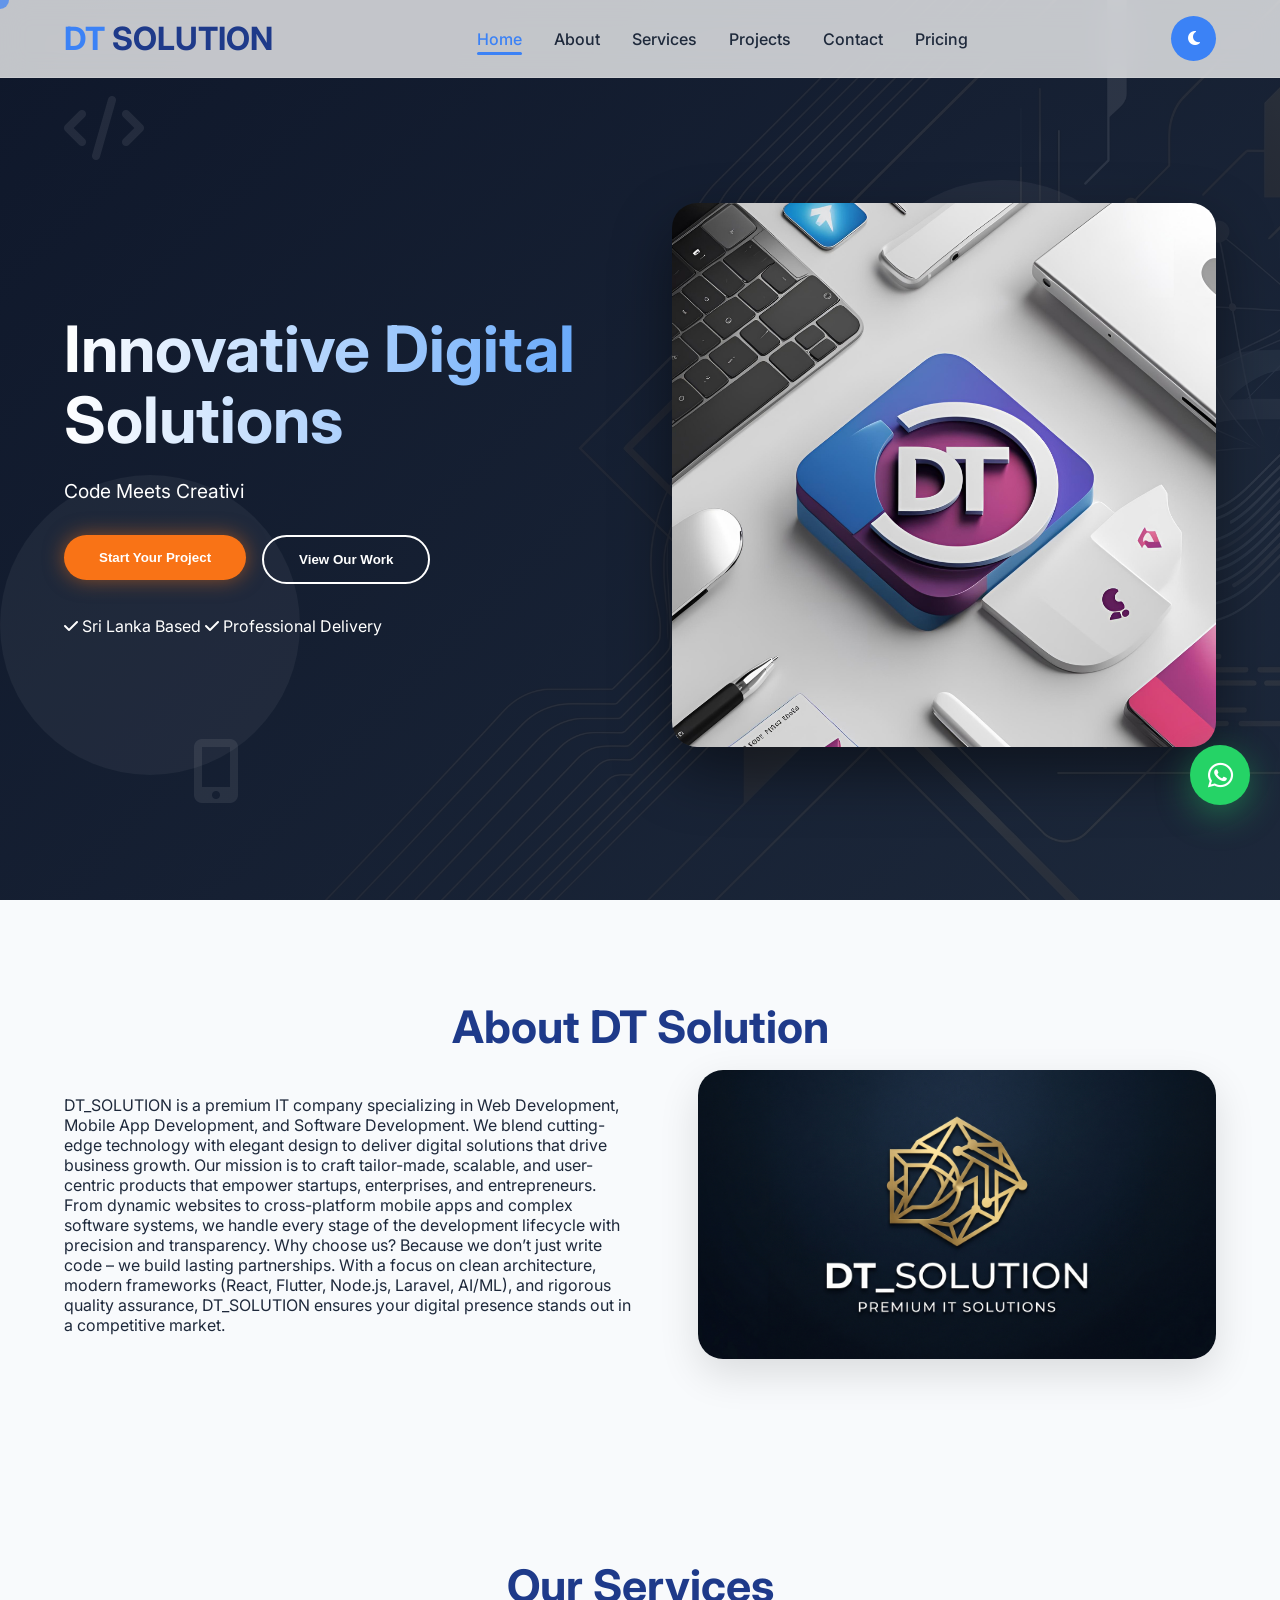
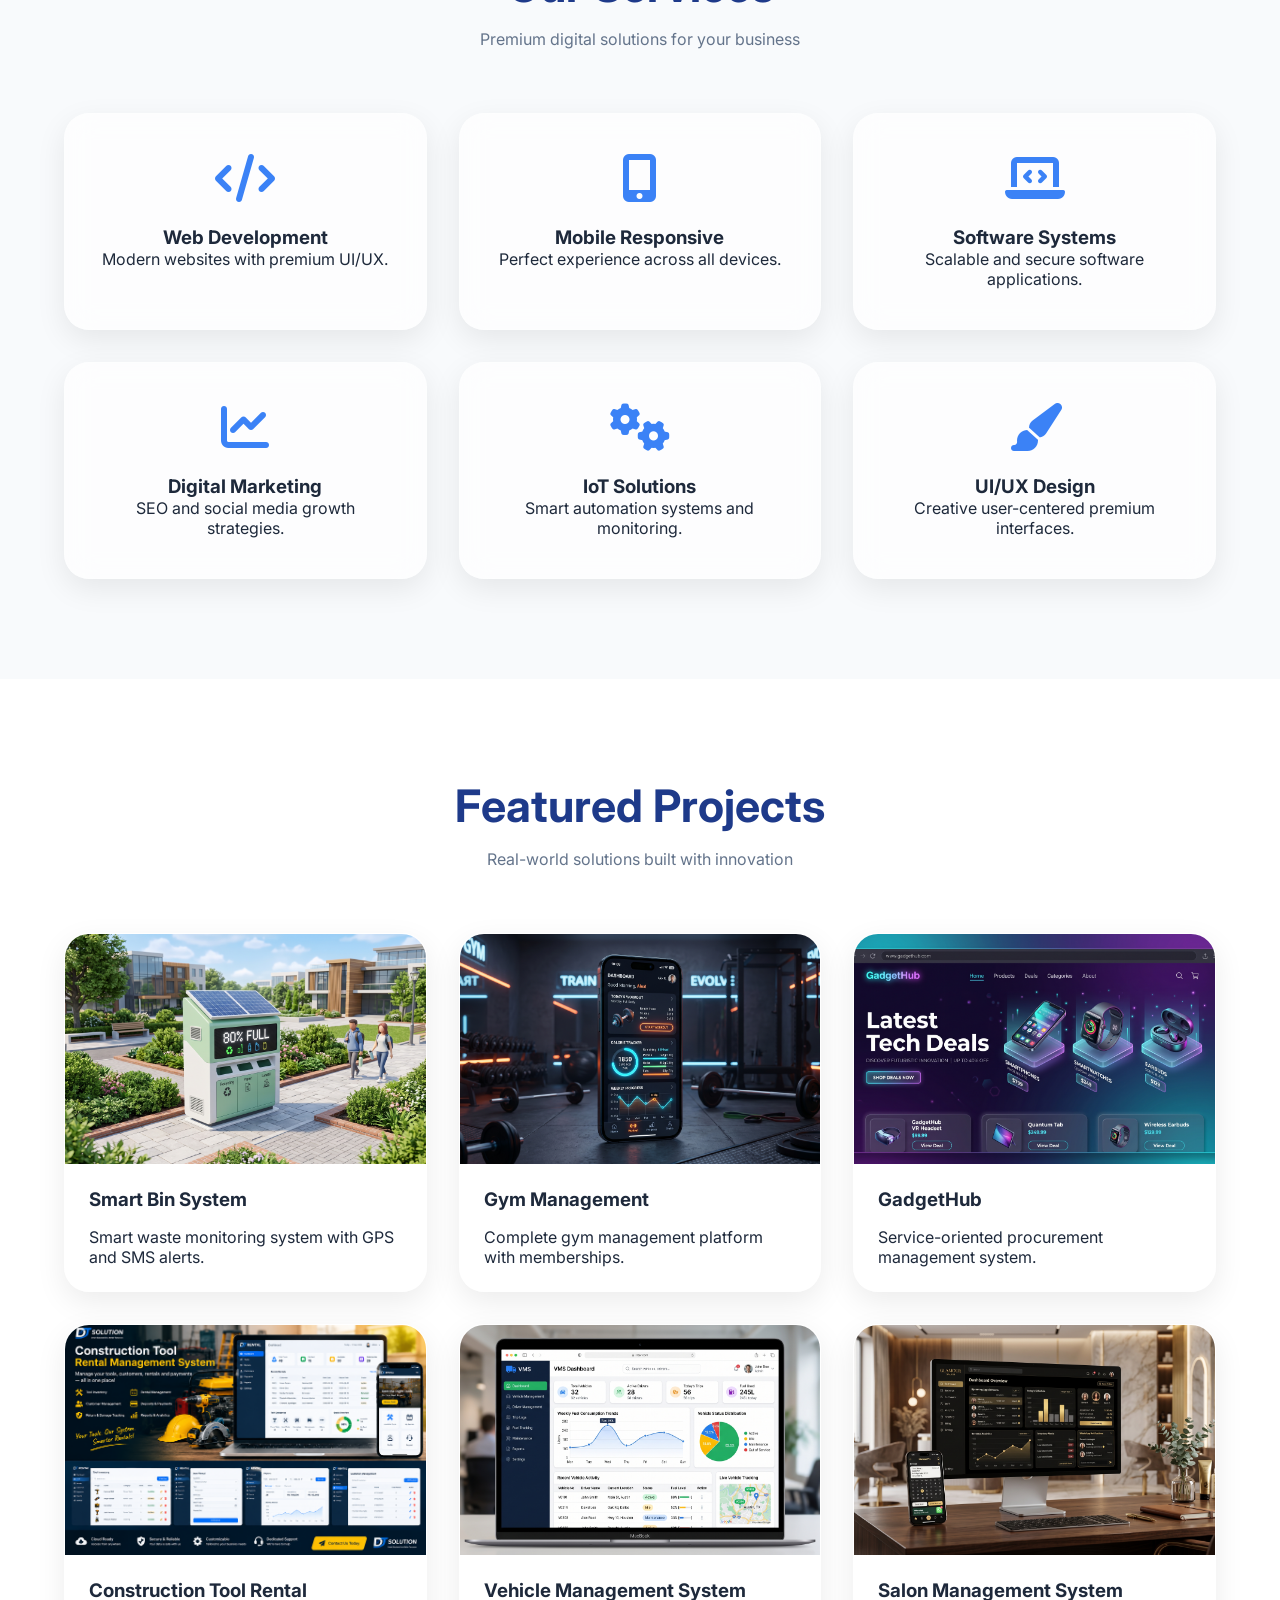
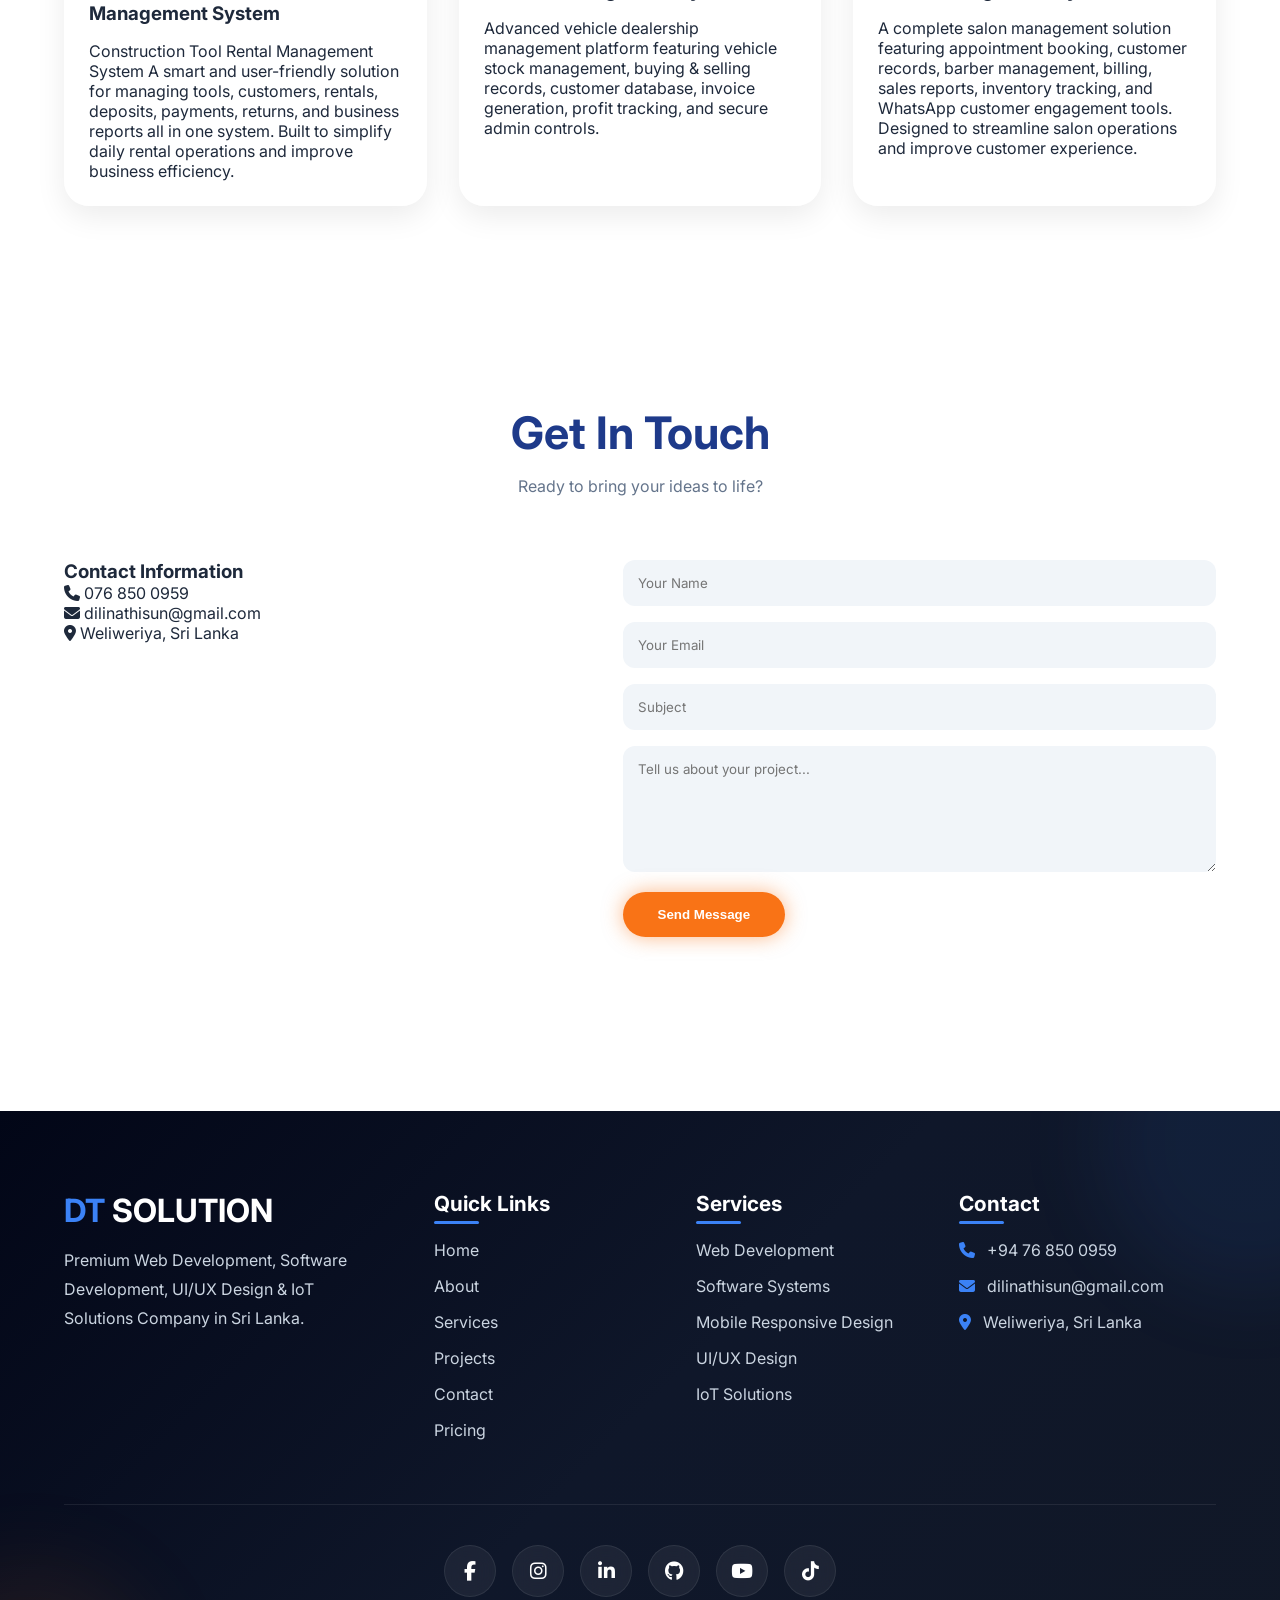
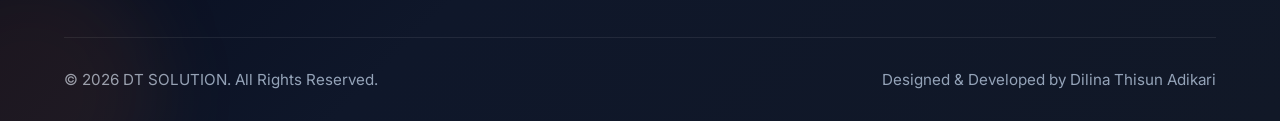
==== commit 7e6c29e3: "footer edit" ====
--- a/index.html
+++ b/index.html
@@ -370,7 +370,7 @@
             <h3>Smart Bin System</h3>
 
             <p class="tech">
-              ESP32 • Firebase • IoT
+           
             </p>
 
             <p>
@@ -399,7 +399,7 @@
             <h3>Gym Management</h3>
 
             <p class="tech">
-              PHP • MySQL • JS
+             
             </p>
 
             <p>
@@ -428,7 +428,7 @@
             <h3>GadgetHub</h3>
 
             <p class="tech">
-              .NET • SQL Server
+            
             </p>
 
             <p>
@@ -446,22 +446,25 @@
           <div class="project-img">
 
             <img
-              src="images/projects/wok.jpeg"
-              alt="GadgetHub"
+              src="images/projects/tool rent.png"
+              alt="Construction Tool Rental Management System"
             />
 
           </div>
 
           <div class="project-info">
 
-            <h3>Sheda's Wok Restaurant</h3>
+            <h3>Construction Tool Rental Management System</h3>
 
             <p class="tech">
-              HTML • CSS • JavaScript
+             
             </p>
 
             <p>
-              Modern restaurant website with interactive menu, gallery & reservation system.
+              Construction Tool Rental Management System A smart and user-friendly solution for managing tools,
+              customers, rentals, deposits, payments, returns, and business reports 
+              all in one system. Built to simplify daily rental operations and improve business efficiency.
+
             </p>
 
           </div>
@@ -486,7 +489,7 @@
         <h3>Vehicle Management System</h3>
 
         <p class="tech">
-            PHP • MySQL • Bootstrap • JavaScript
+            
         </p>
 
         <p>
@@ -518,7 +521,7 @@
         <h3>Salon Management System</h3>
 
         <p class="tech">
-            PHP • MySQL • Bootstrap • JavaScript
+            
         </p>
 
         <p>
@@ -769,14 +772,14 @@
     <div class="footer-social">
 
       <a
-        href=""
+        href="https://web.facebook.com/profile.php?id=61591650398715"
         target="_blank"
       >
         <i class="fab fa-facebook-f"></i>
       </a>
 
       <a
-        href=""
+        href="https://www.instagram.com/dtsolution.lk?utm_source=ig_web_button_share_sheet&stkn=ZDNlZDc0MzIxNw=="
         target="_blank"
       >
         <i class="fab fa-instagram"></i>
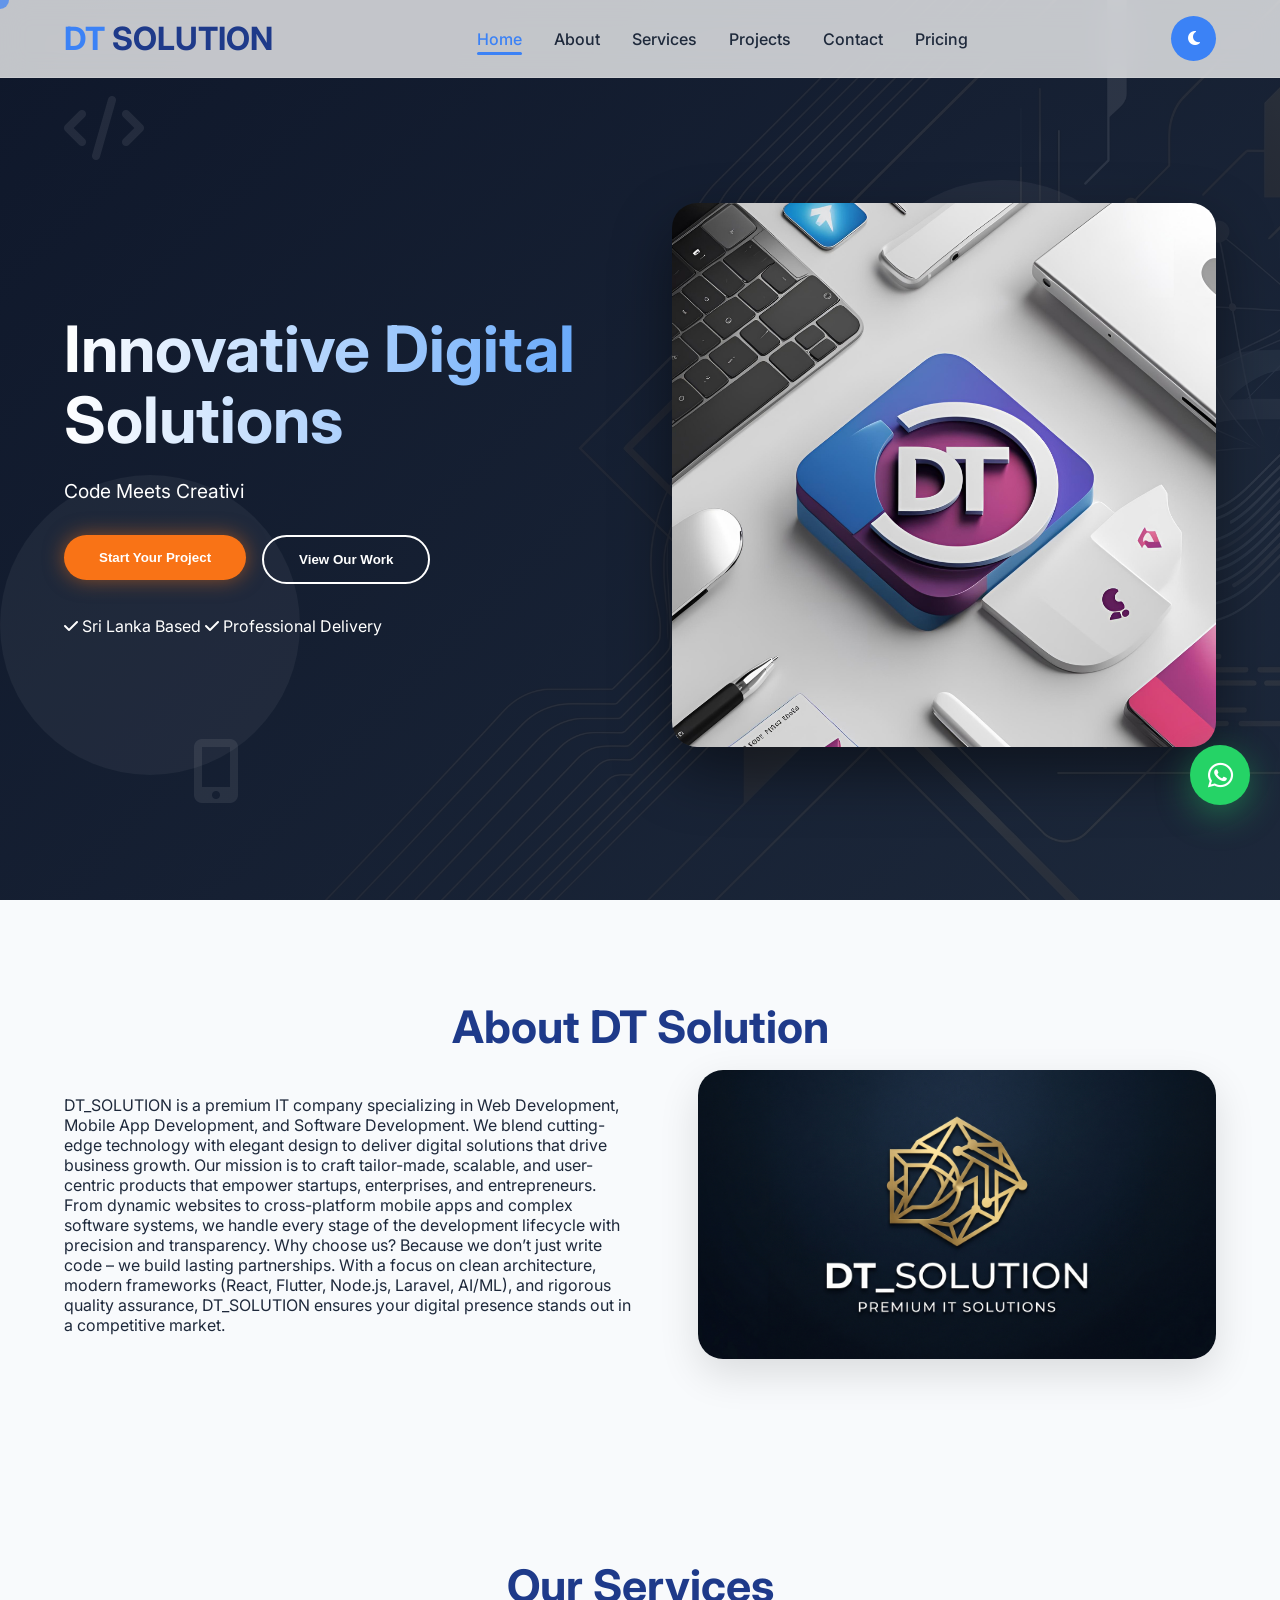
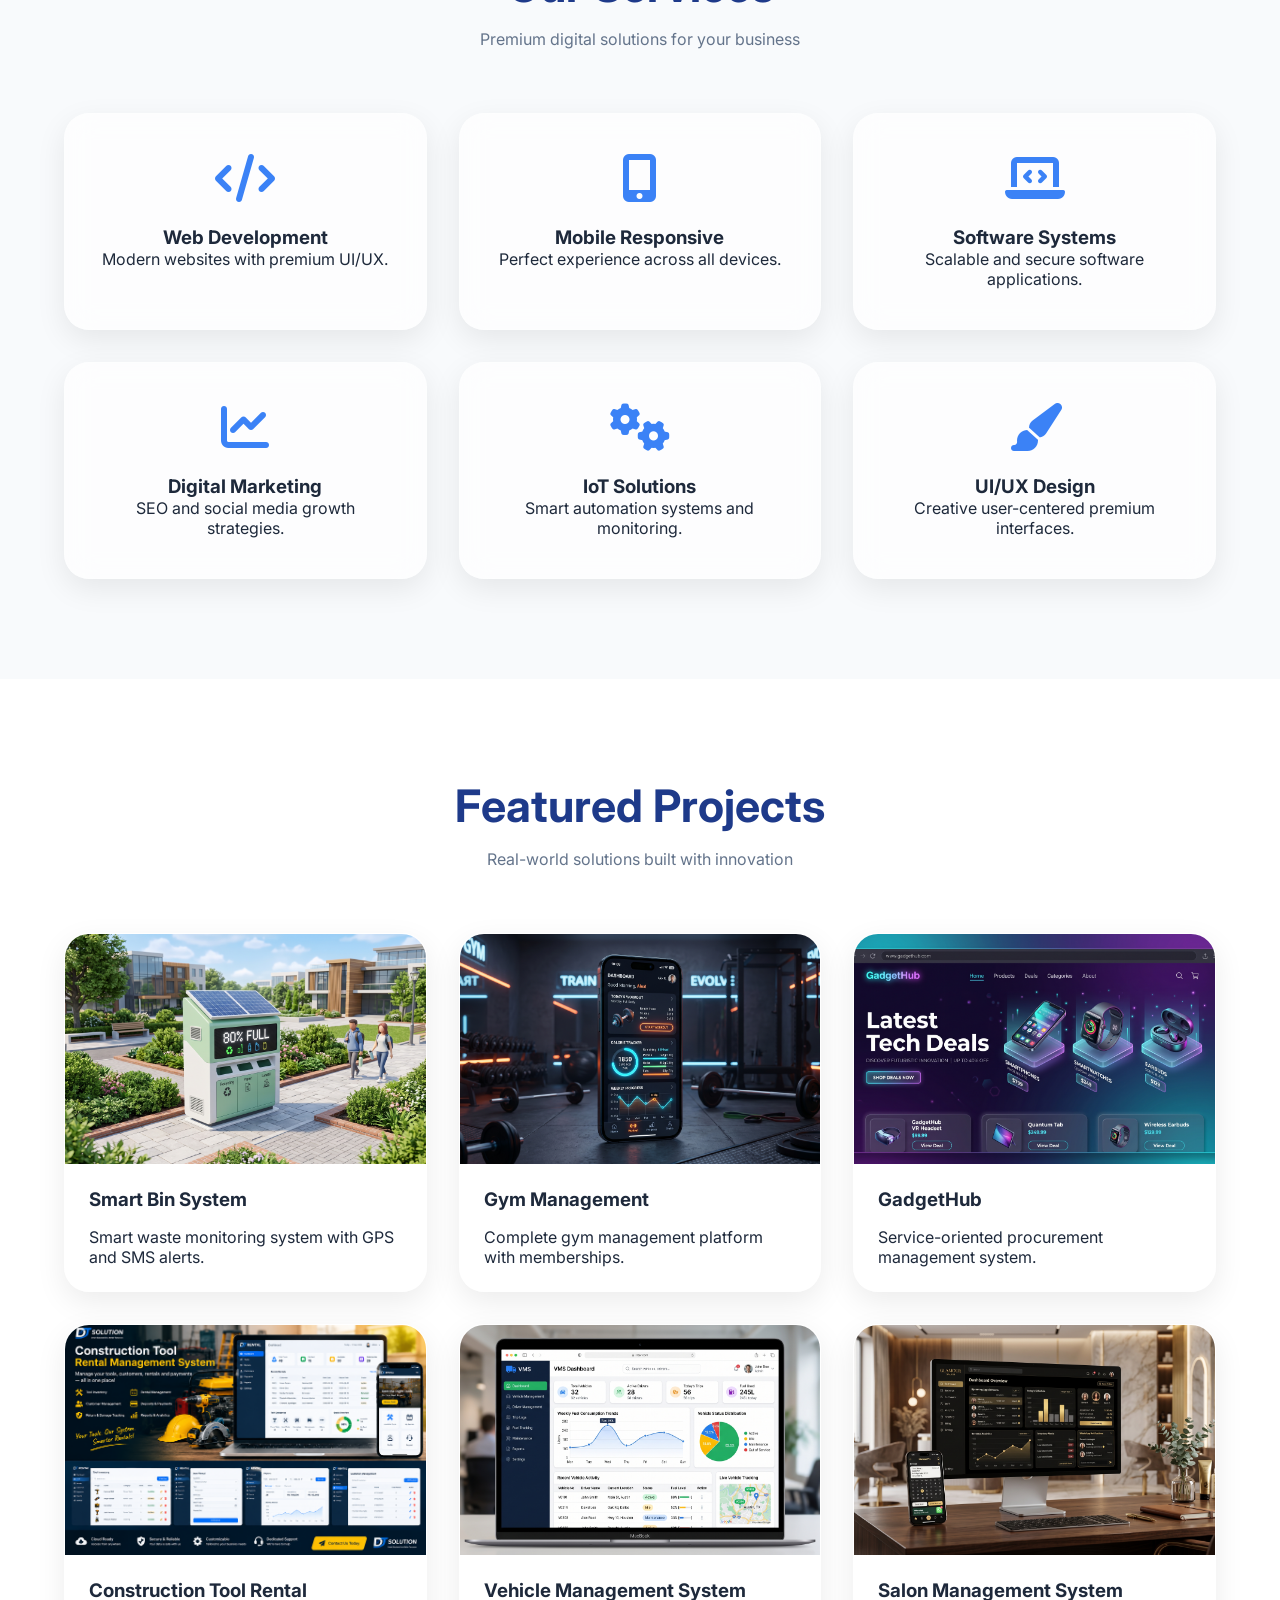
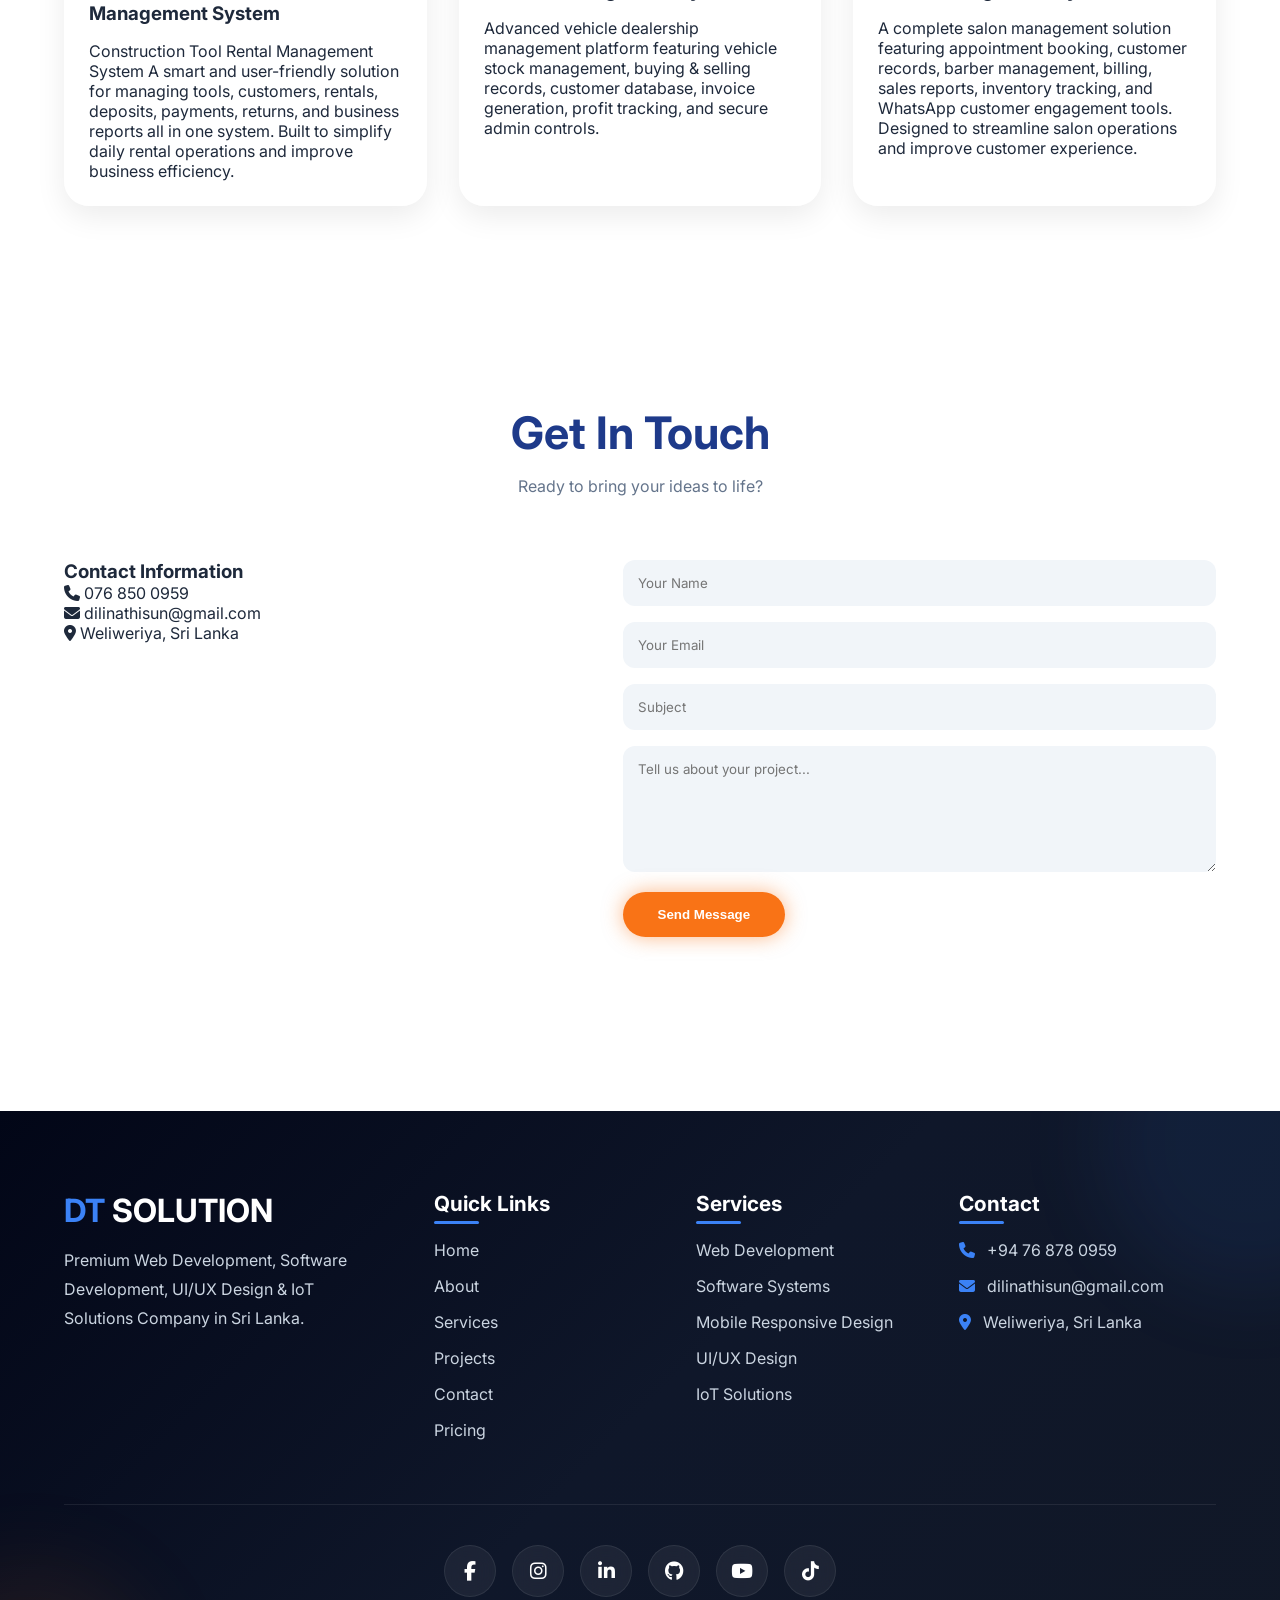
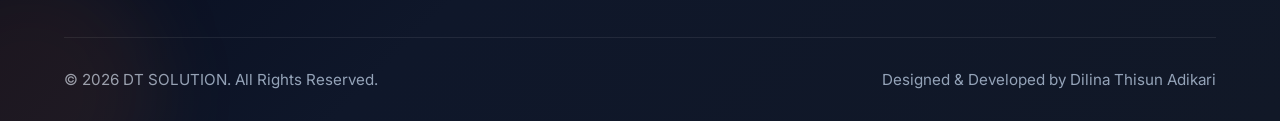
==== commit 09ffc127: "edit contact" ====
--- a/index.html
+++ b/index.html
@@ -641,7 +641,7 @@
   <!-- ================= WHATSAPP ================= -->
 
   <a
-    href="https://wa.me/94768500959"
+    href="https://wa.me/94768780959"
     target="_blank"
     class="whatsapp-btn"
   >
@@ -745,7 +745,7 @@
         <p>
 
           <i class="fas fa-phone"></i>
-          +94 76 850 0959
+          +94 76 878 0959
 
         </p>
 
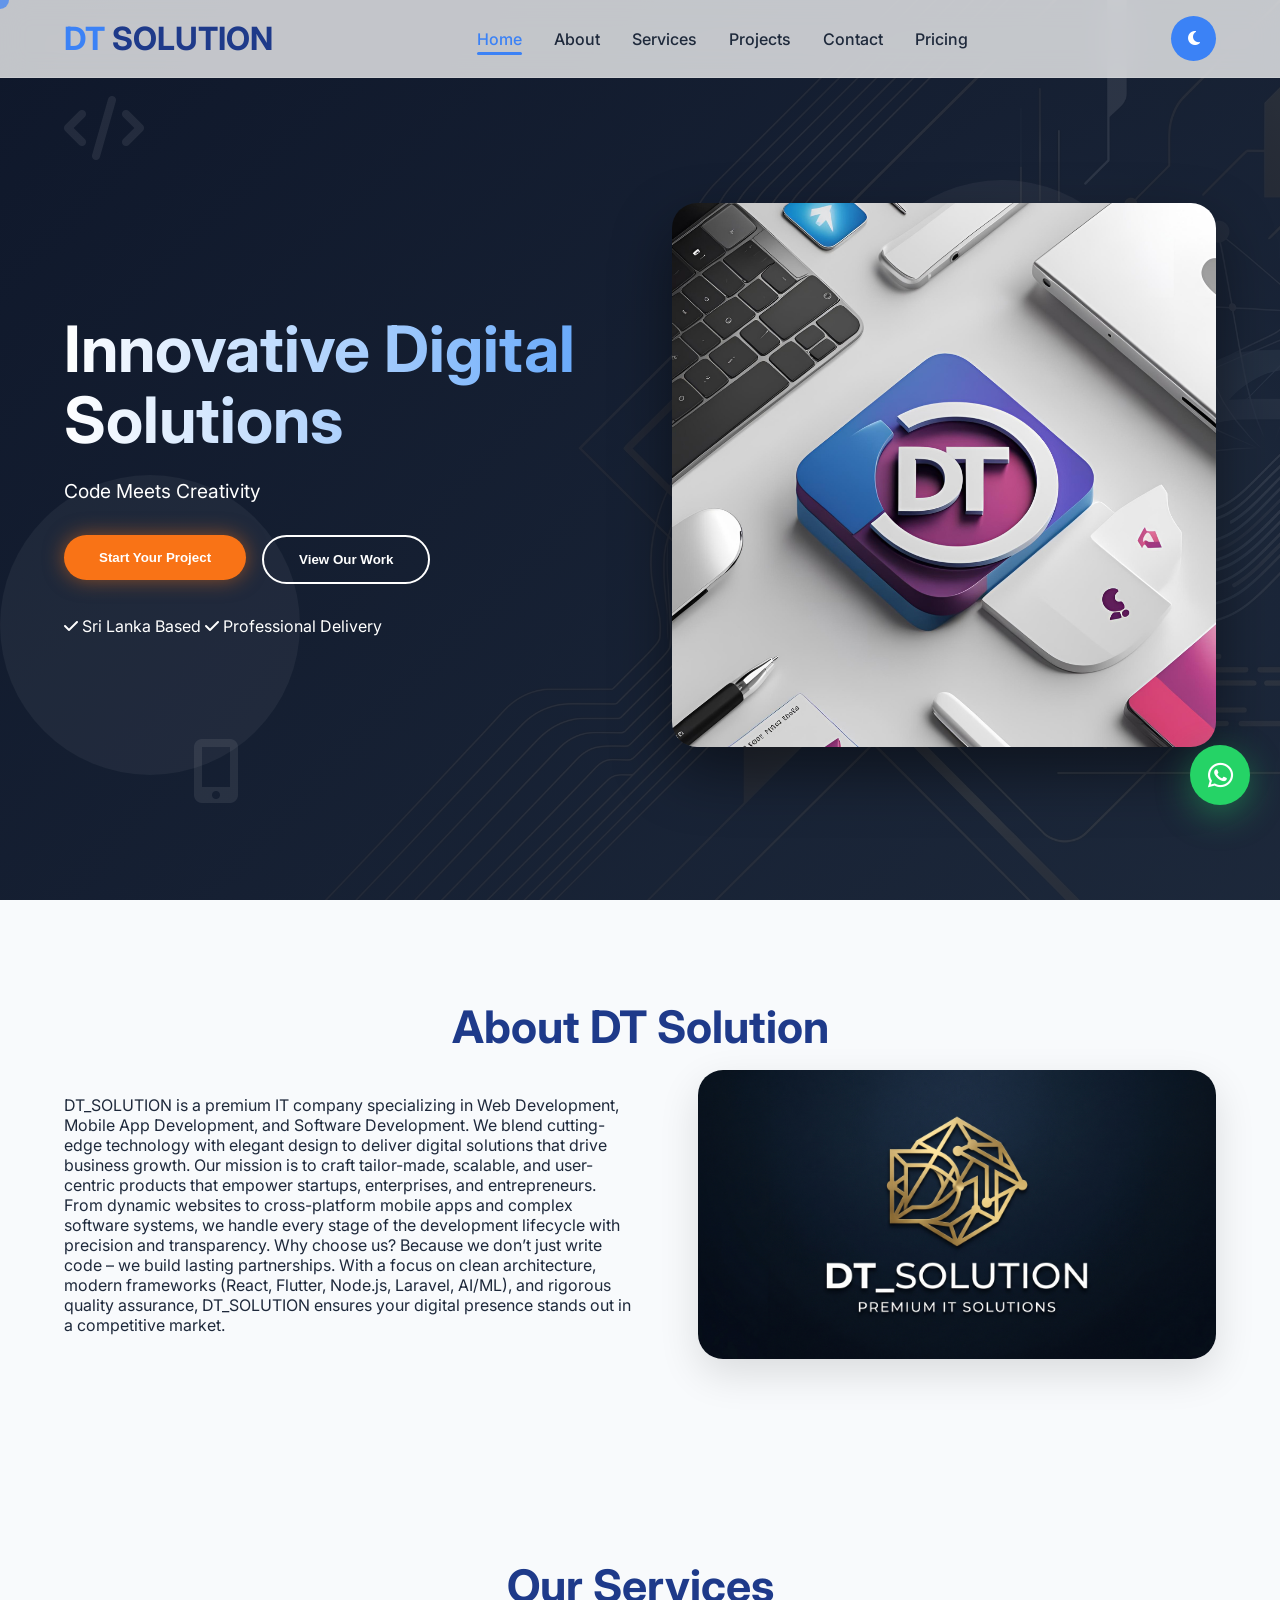
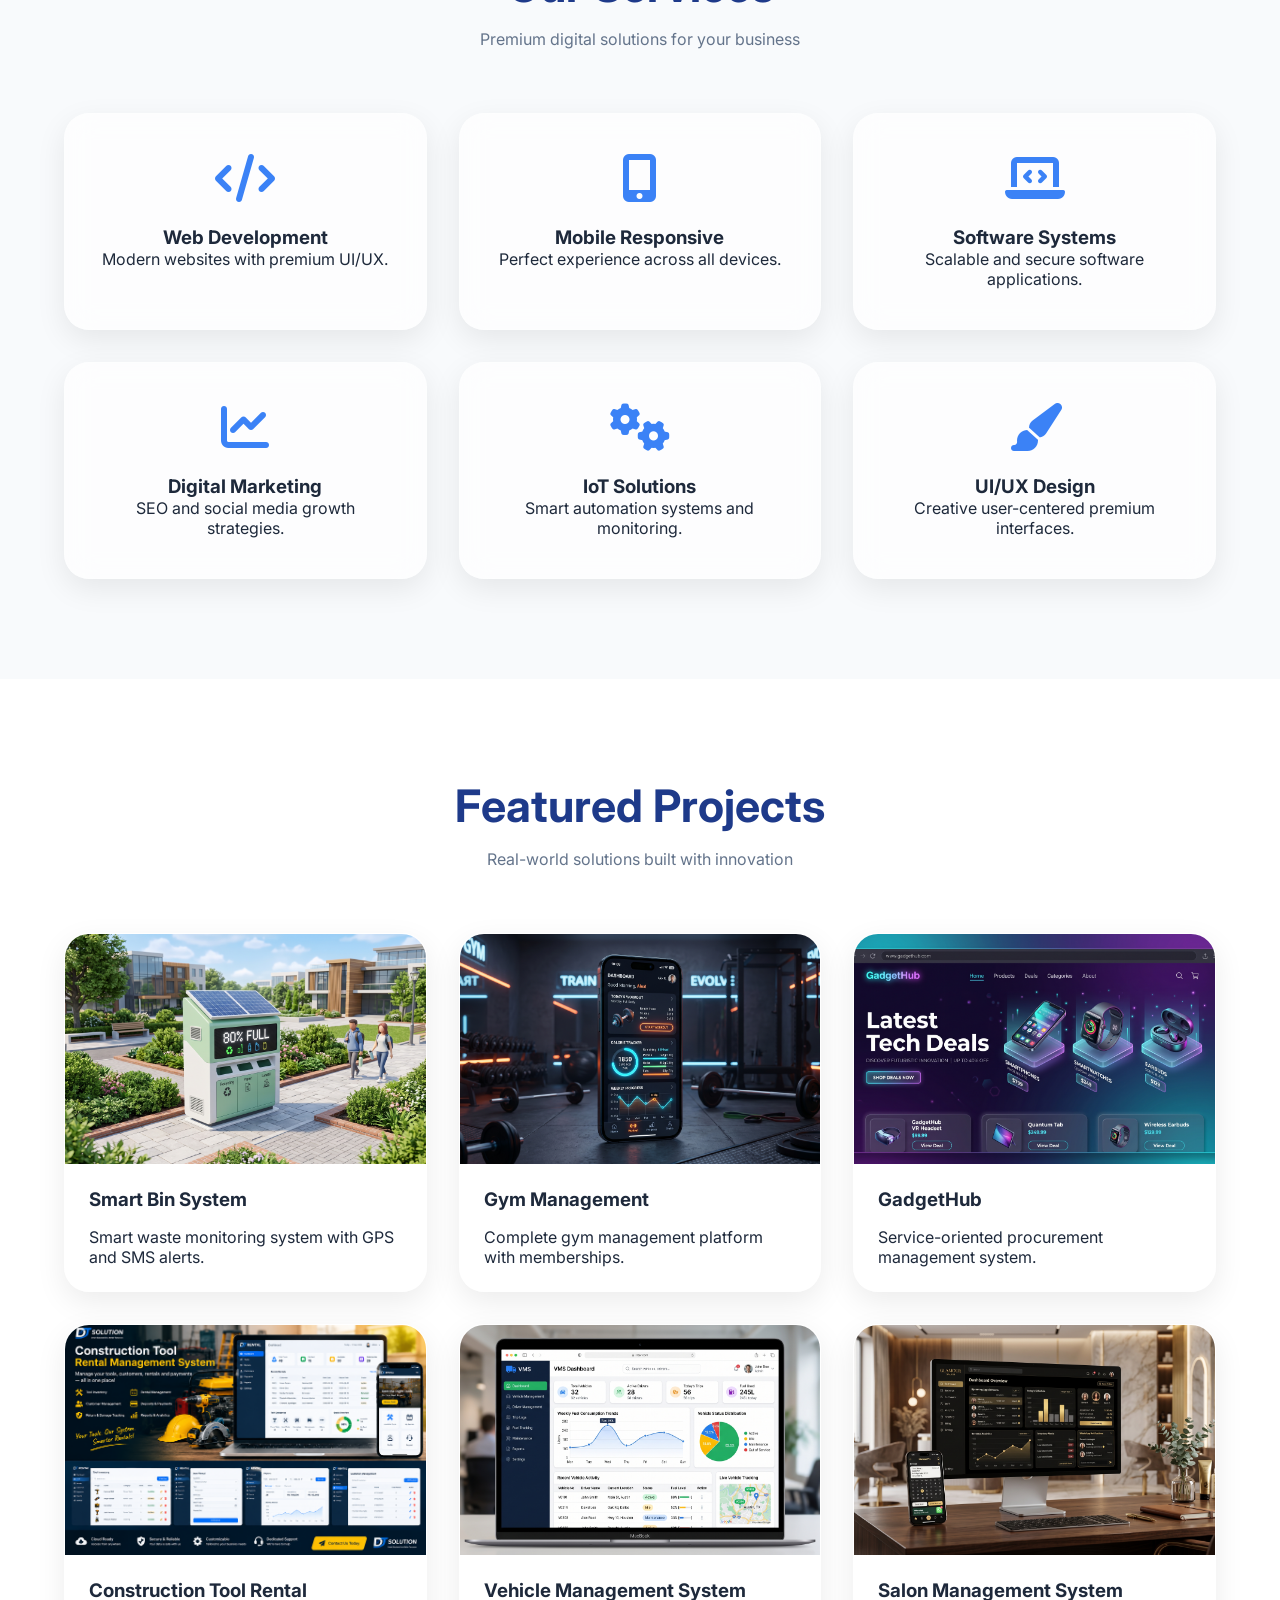
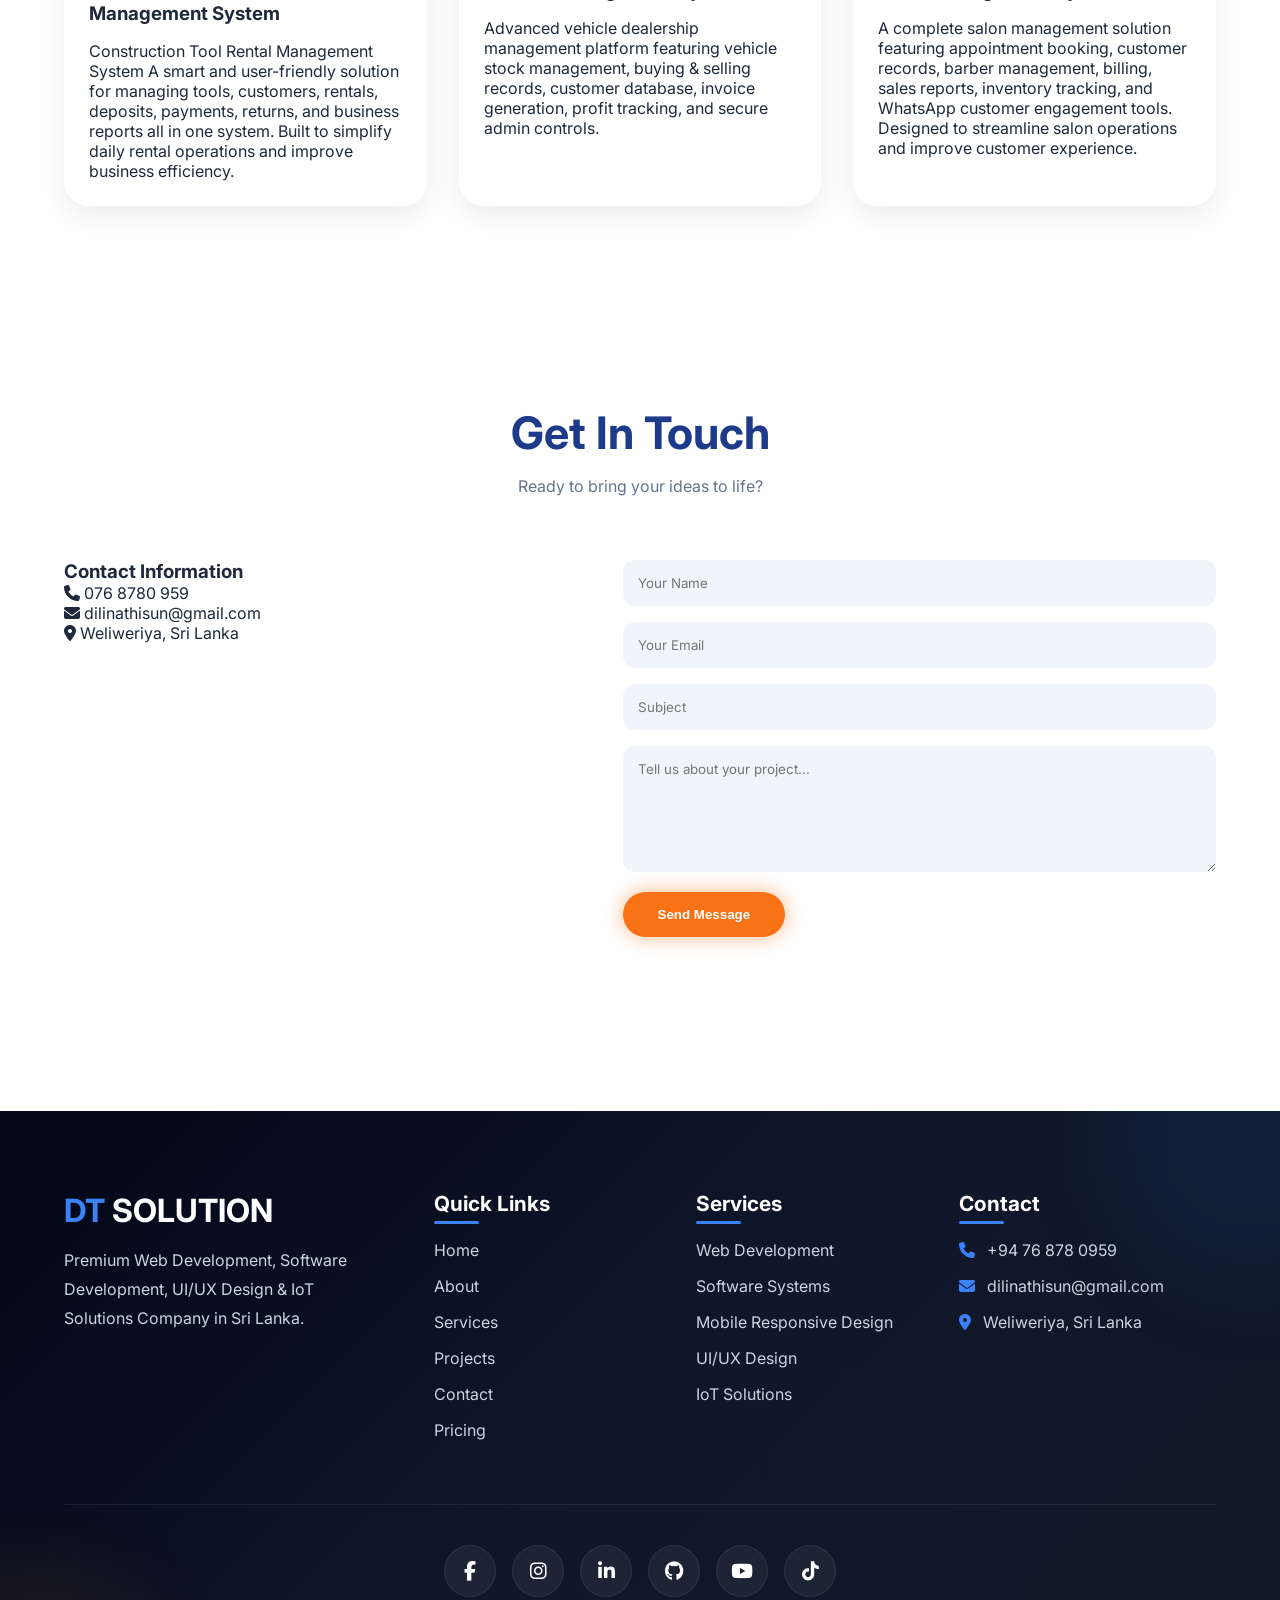
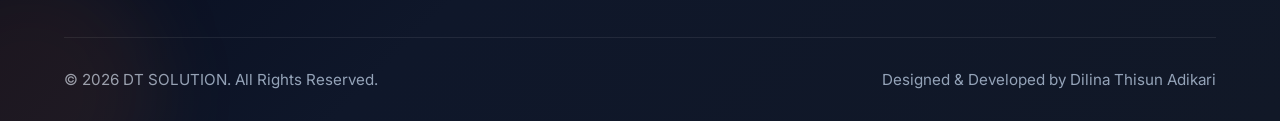
==== commit bc39e267: "number change" ====
--- a/index.html
+++ b/index.html
@@ -141,7 +141,7 @@
 
         <div class="hero-buttons">
 
-          <a href="https://wa.me/94768500959">
+          <a href="https://wa.me/94768780959">
             
 
             <button class="btn primary-btn">
@@ -564,7 +564,7 @@
 
           <p>
             <i class="fas fa-phone"></i>
-            076 850 0959
+            076 8780 959
           </p>
 
           <p>
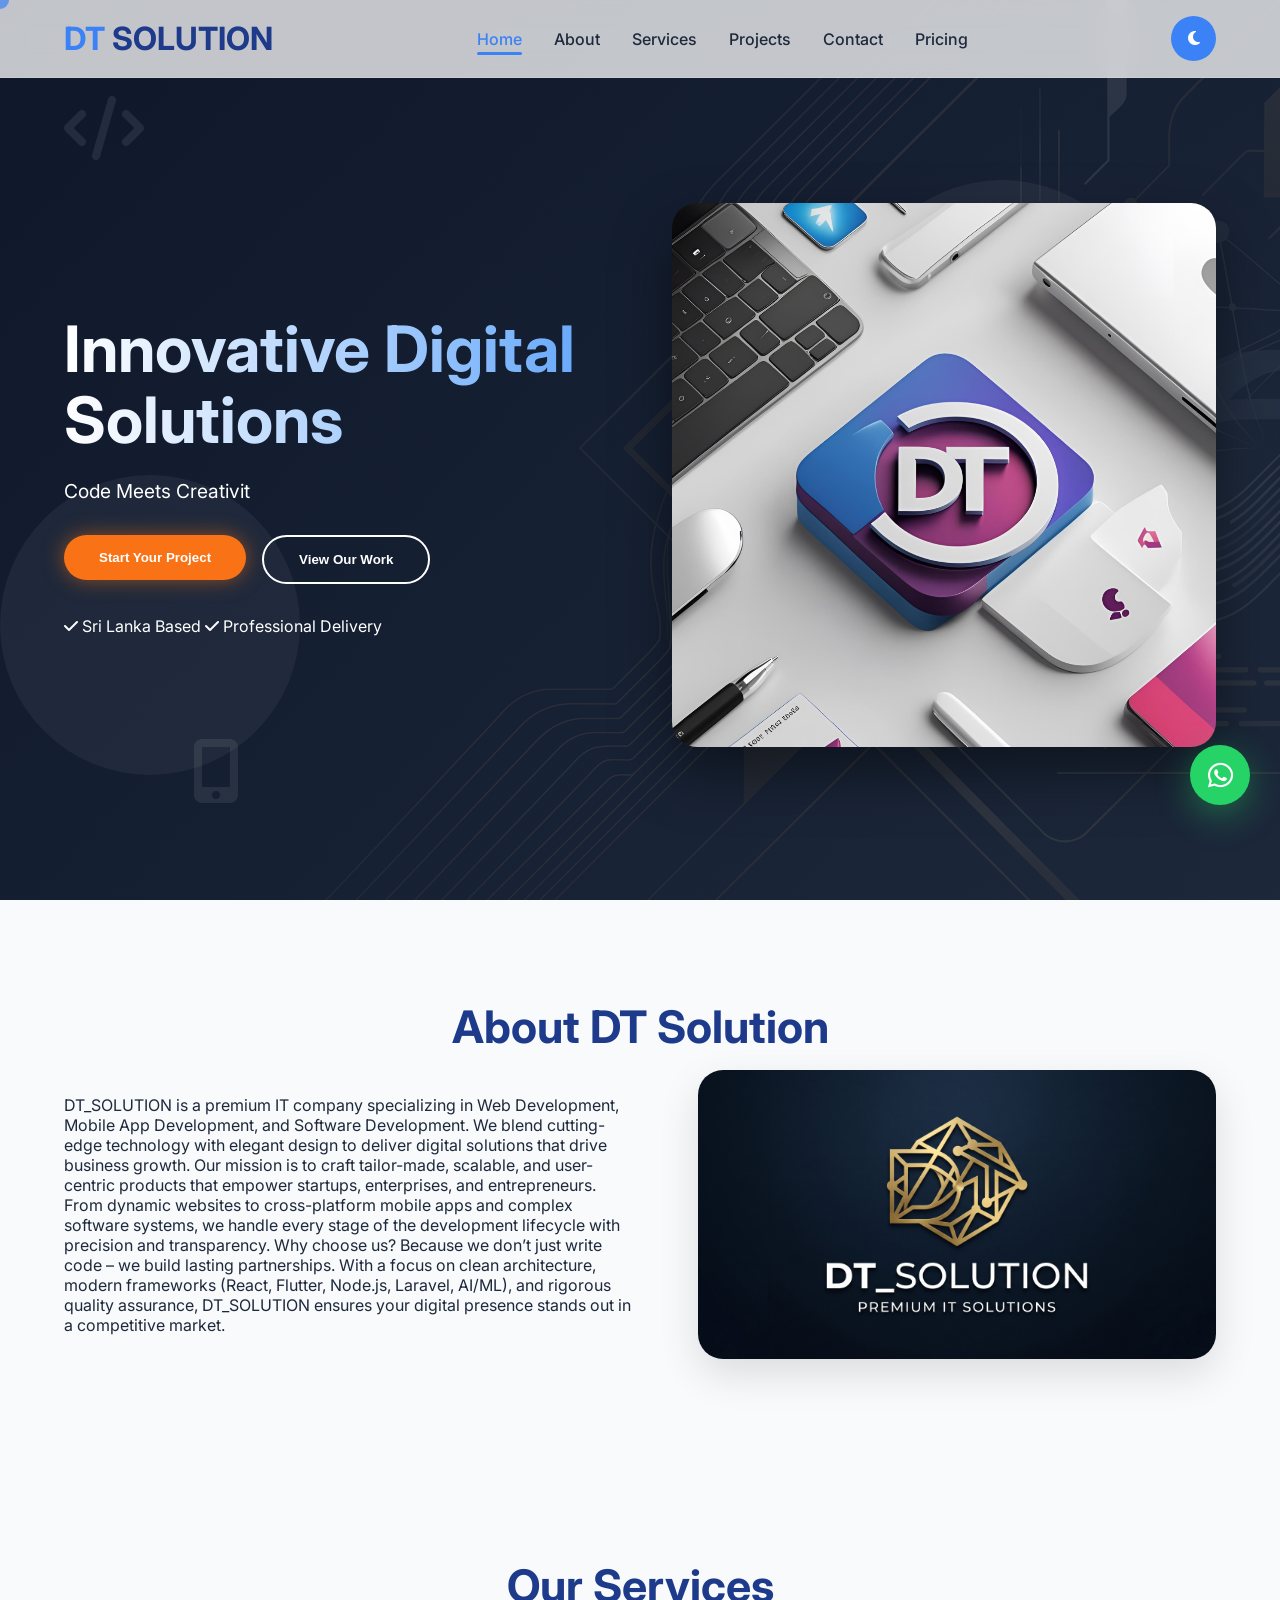
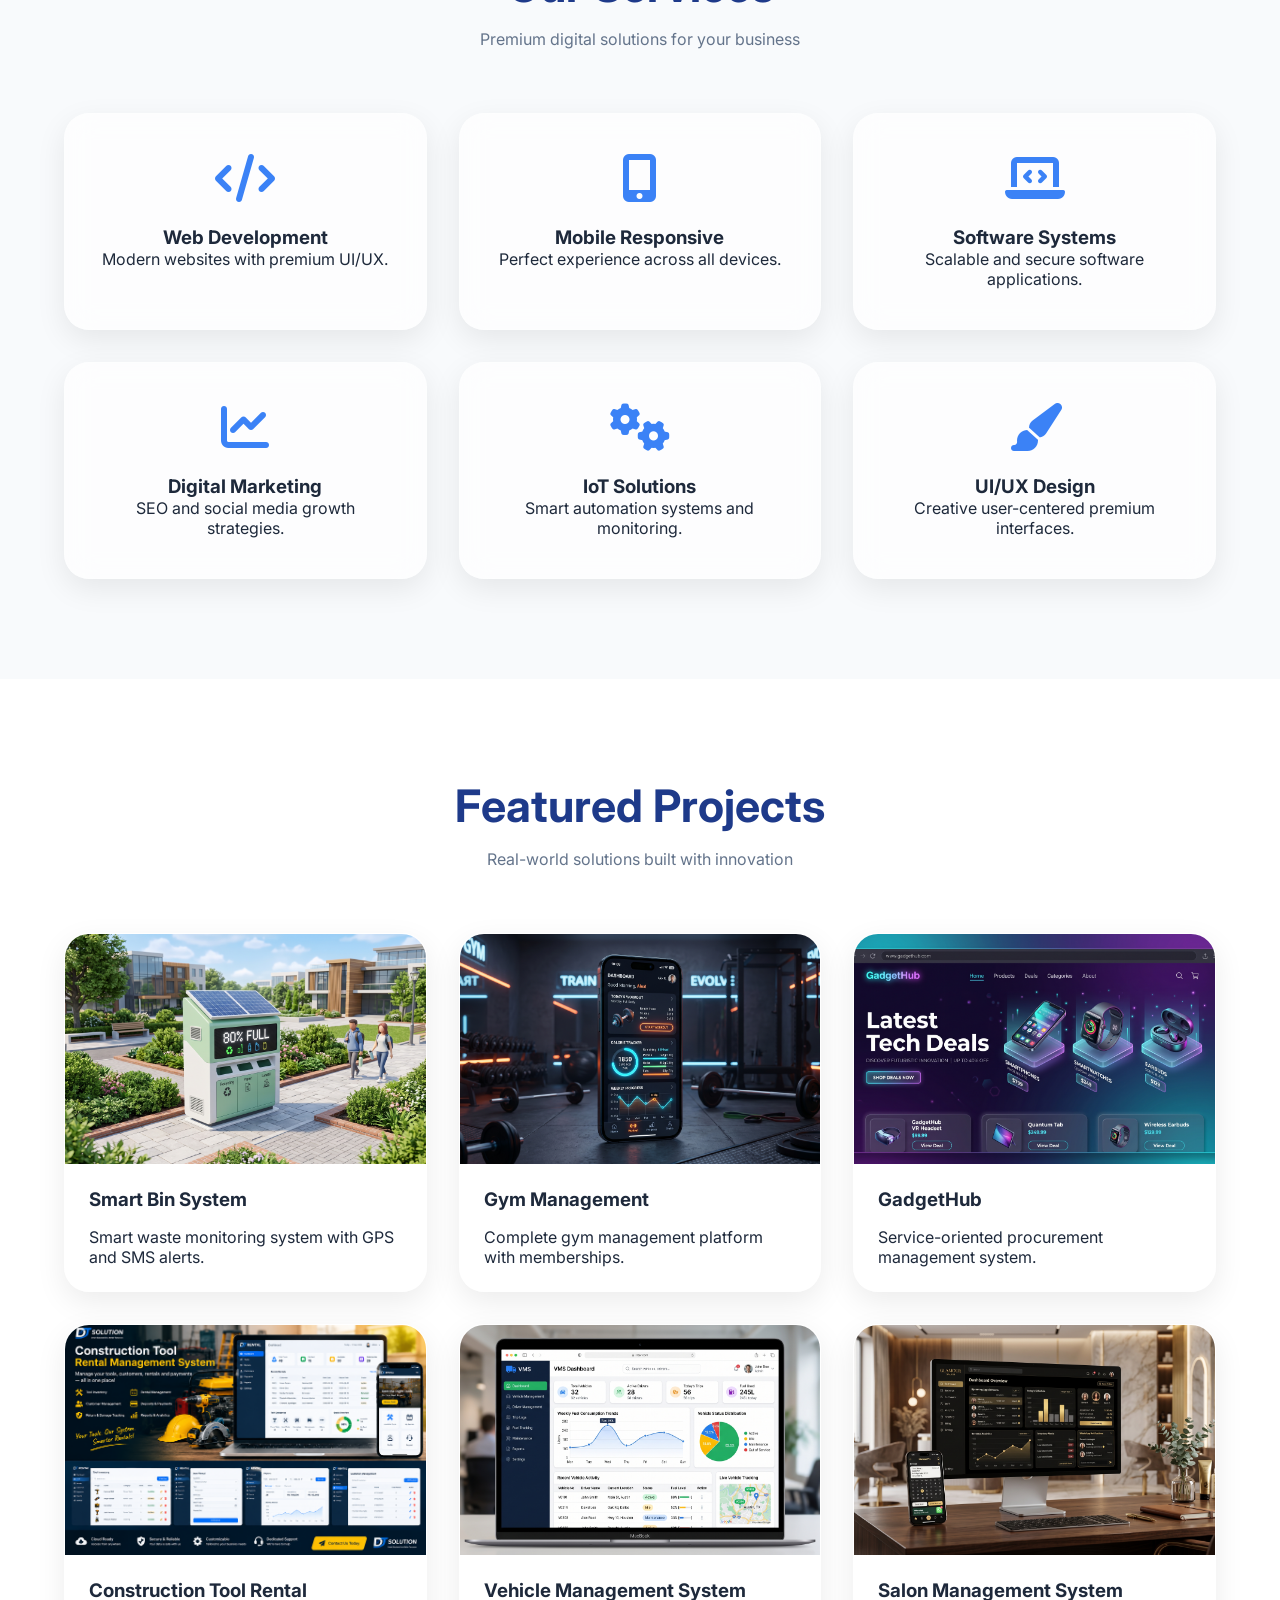
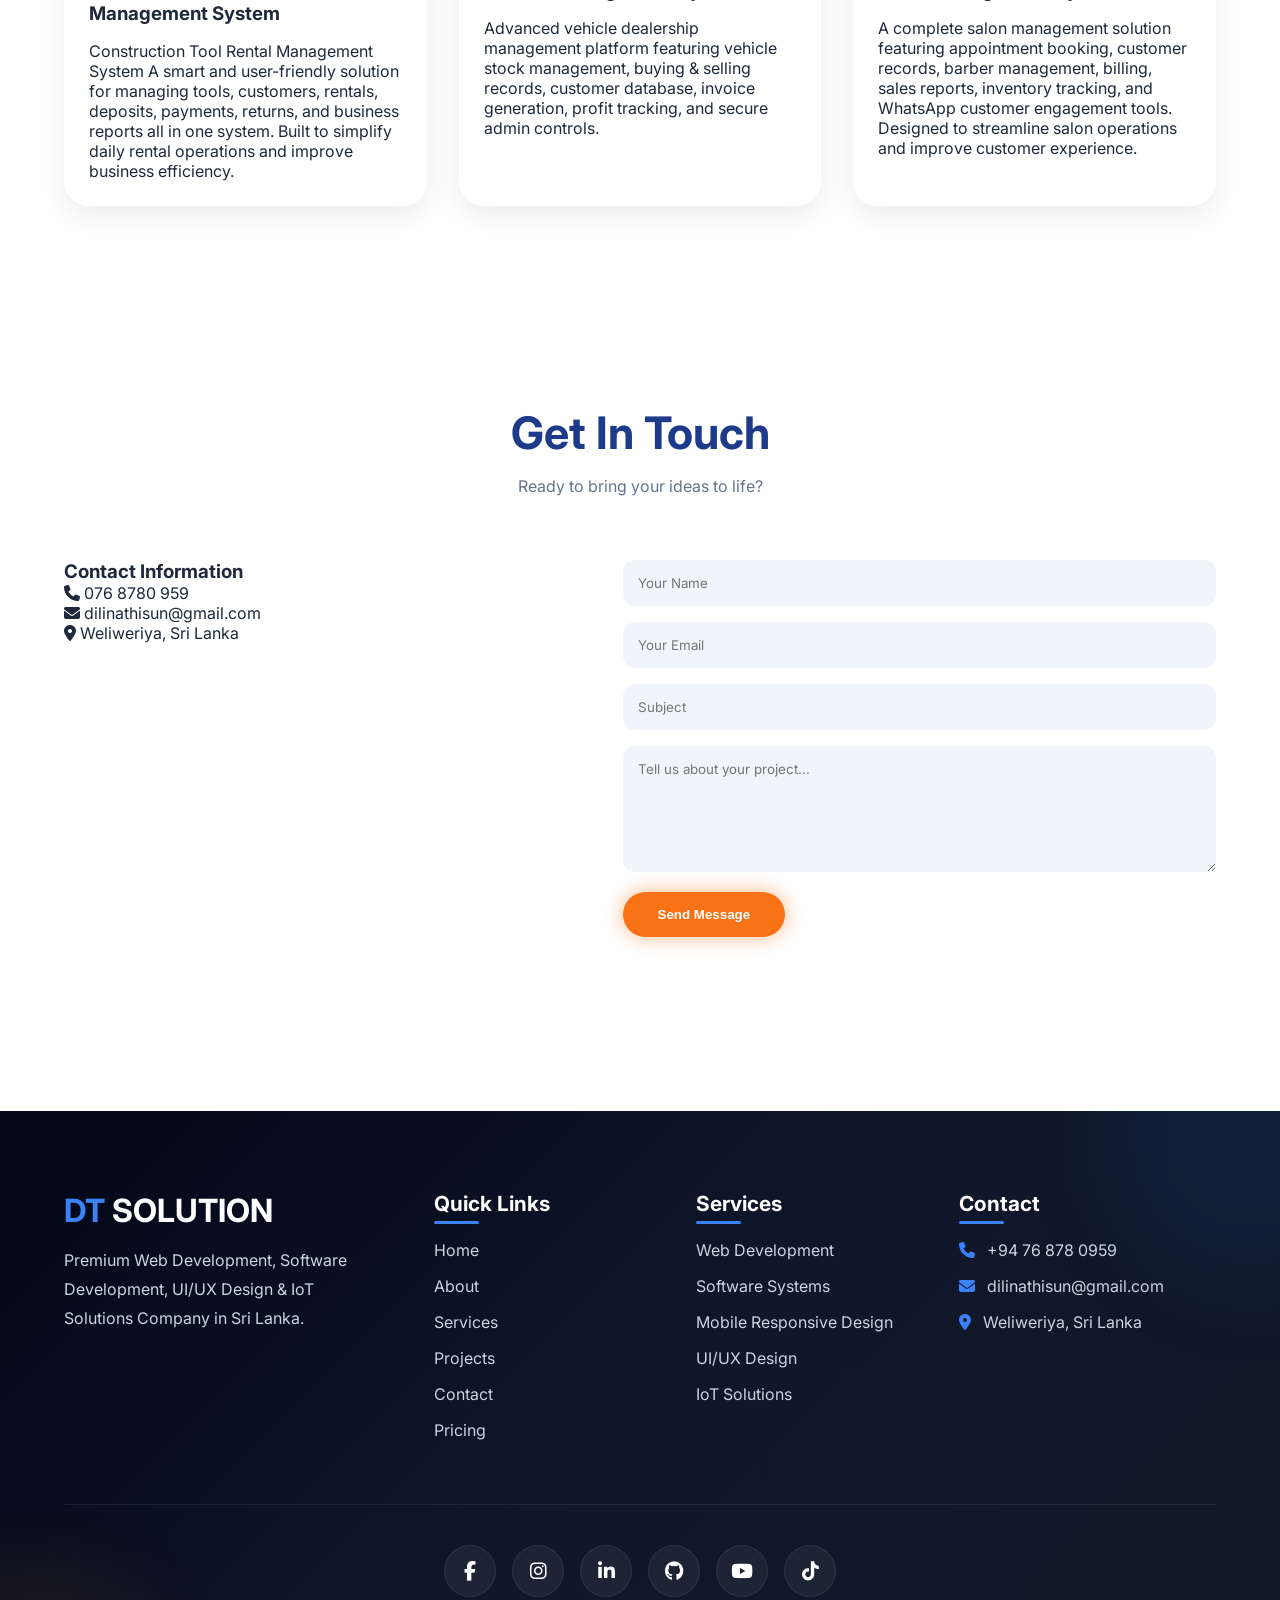
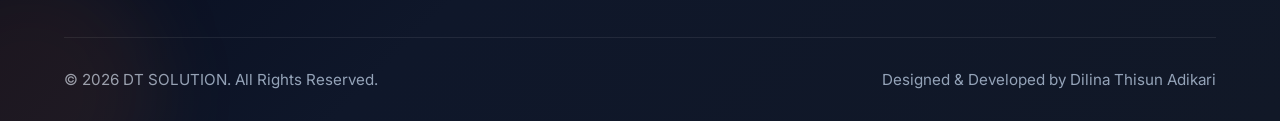
==== commit ef588158: "Install Vercel Web Analytics ## Vercel Web Analytics Implementation  ### Summary Successfully implem" ====
--- a/index.html
+++ b/index.html
@@ -27,6 +27,9 @@
     rel="stylesheet"
     href="https://cdnjs.cloudflare.com/ajax/libs/font-awesome/6.5.0/css/all.min.css"
   />
+
+  <!-- Vercel Web Analytics -->
+  <script defer src="https://cdn.vercel-insights.com/v1/script.js"></script>
 
 </head>
 
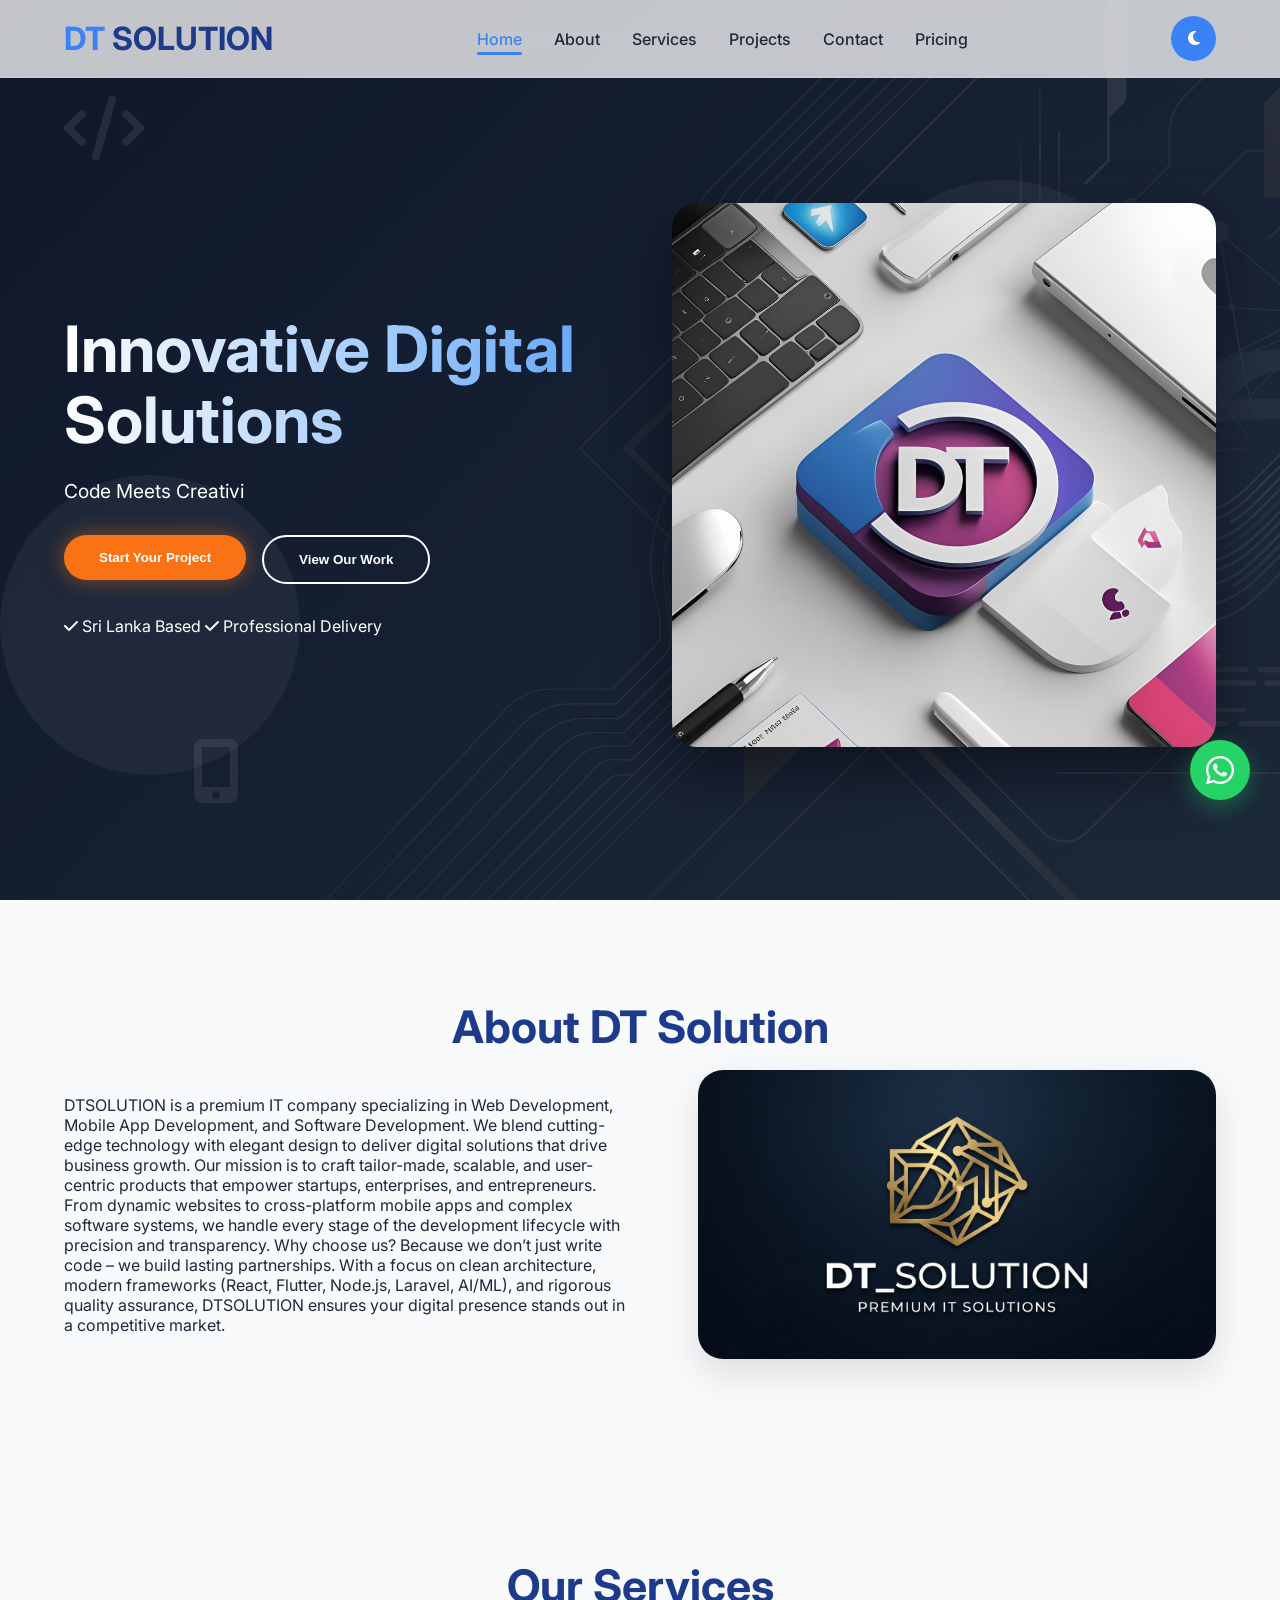
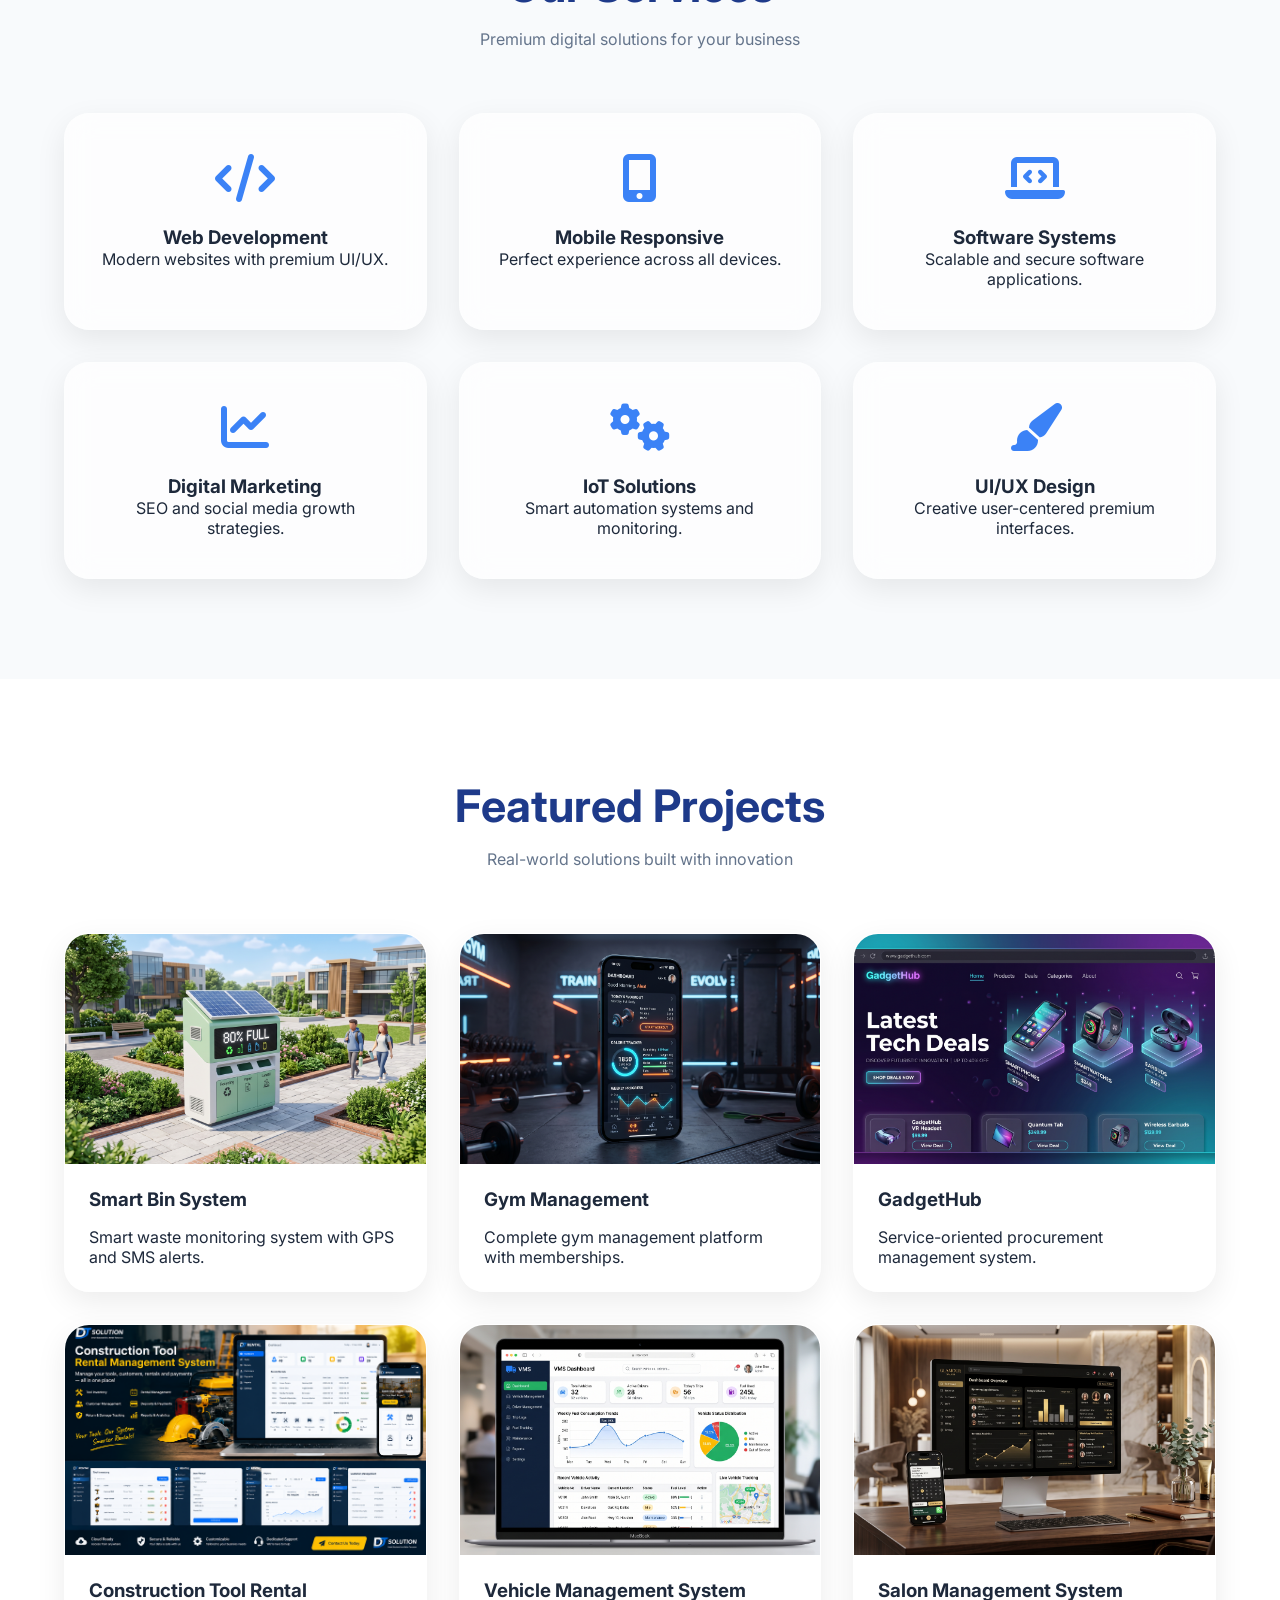
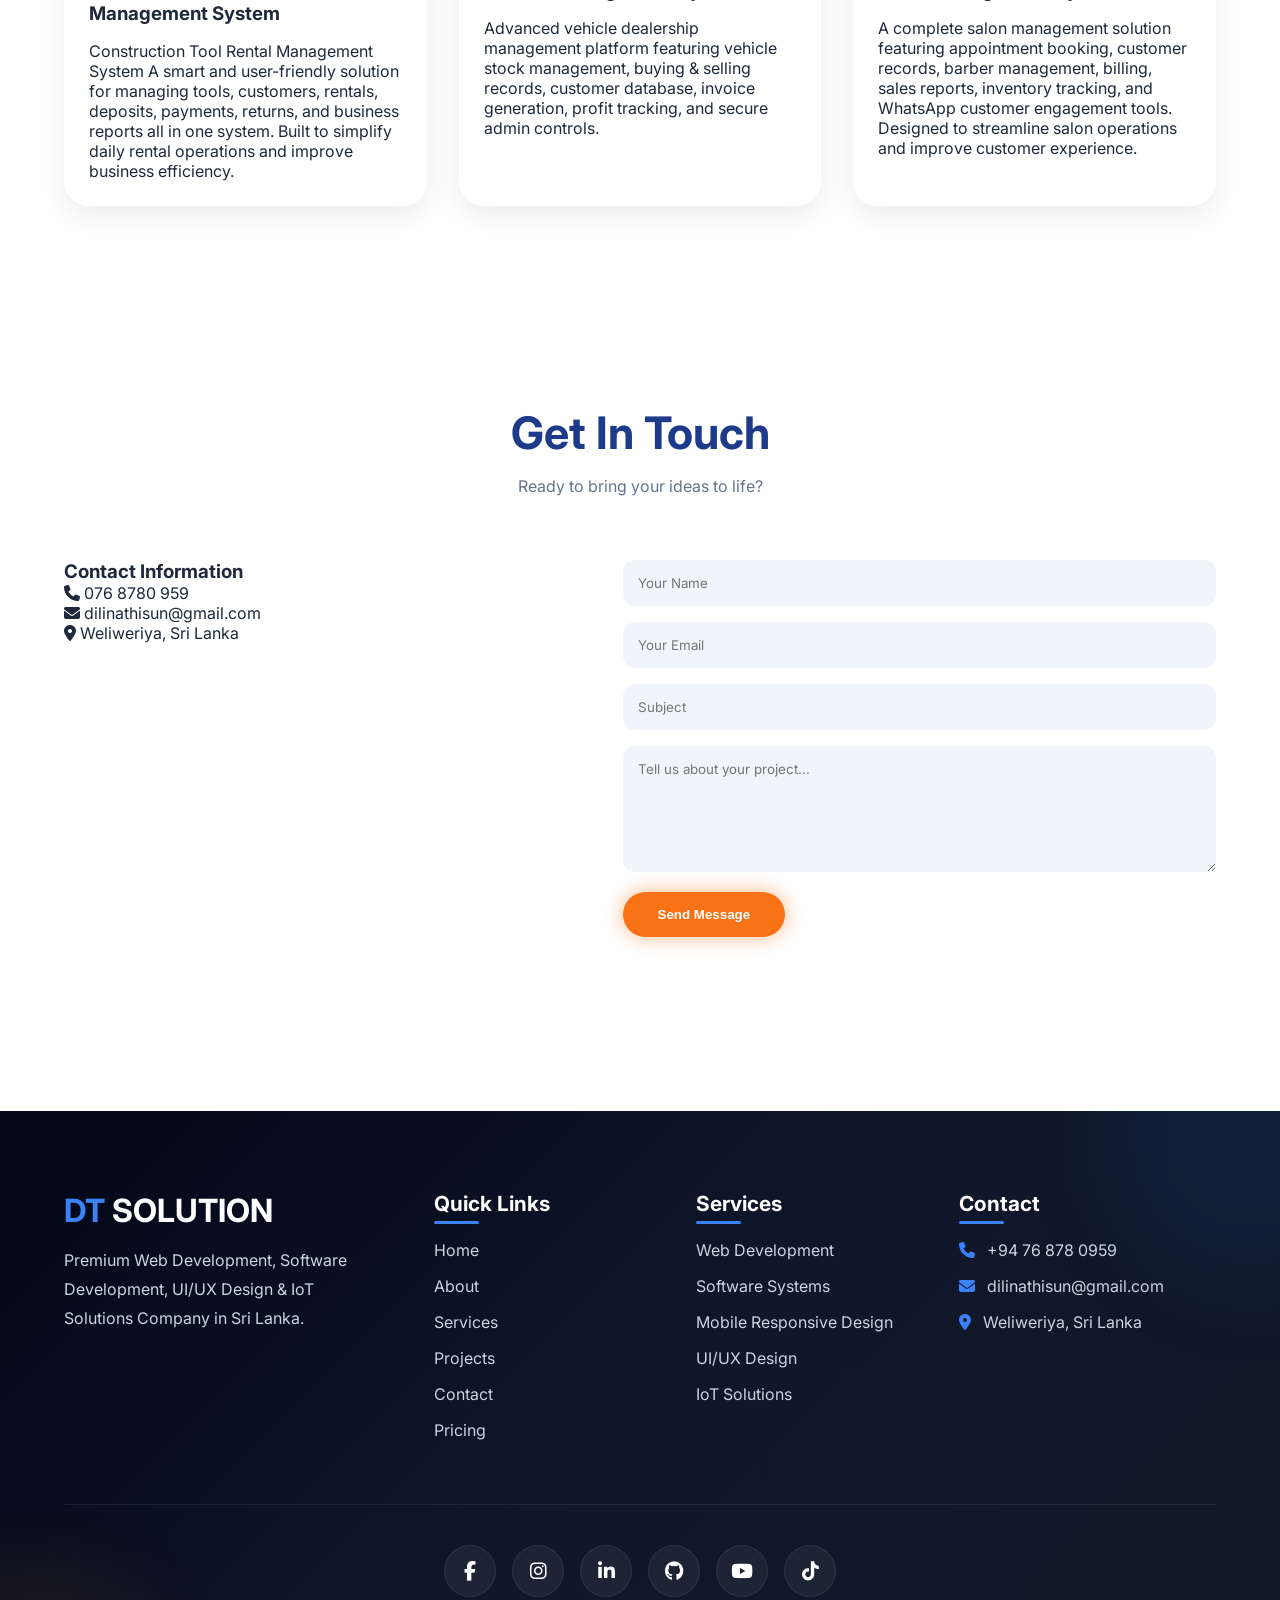
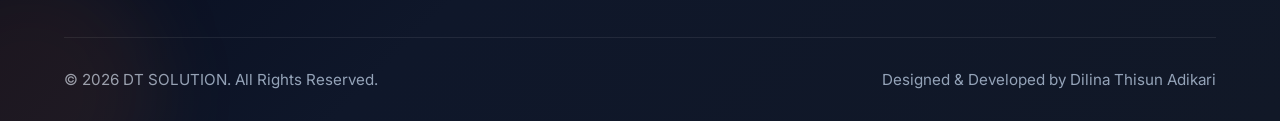
==== commit d05458de: "Add WhatsApp button and message with responsive design" ====
--- a/index.html
+++ b/index.html
@@ -26,10 +26,11 @@
   <link
     rel="stylesheet"
     href="https://cdnjs.cloudflare.com/ajax/libs/font-awesome/6.5.0/css/all.min.css"
+    
   />
 
-  <!-- Vercel Web Analytics -->
-  <script defer src="https://cdn.vercel-insights.com/v1/script.js"></script>
+  <link rel="stylesheet" href="https://cdnjs.cloudflare.com/ajax/libs/font-awesome/6.5.0/css/all.min.css">
+
 
 </head>
 
@@ -42,12 +43,10 @@
     <div class="loader-inner"></div>
     <span class="loader-logo">DT</span>
   </div>
-  <span class="loader-text">DTSolutions.lk</span>
+  <span class="loader-text">dtsolution.lk</span>
 </div>
 
-  <!-- ================= CUSTOM CURSOR ================= -->
-
-  <div class="cursor"></div>
+
 
   <!-- ================= SCROLL PROGRESS BAR ================= -->
 
@@ -218,13 +217,13 @@
 
           <p>
 
-            DT_SOLUTION is a premium IT company specializing in Web Development, Mobile App Development, and Software Development. 
+            DTSOLUTION is a premium IT company specializing in Web Development, Mobile App Development, and Software Development. 
             We blend cutting-edge technology with elegant design to deliver digital solutions that drive business growth. 
             Our mission is to craft tailor-made, scalable, and user-centric products that empower startups, enterprises, and entrepreneurs. 
             From dynamic websites to cross-platform mobile apps and complex software systems, we handle every stage of the development lifecycle with precision and transparency. 
             Why choose us? Because we don’t just write code – we build lasting partnerships. 
             With a focus on clean architecture, modern frameworks (React, Flutter, Node.js, Laravel, AI/ML), and rigorous quality assurance, 
-            DT_SOLUTION ensures your digital presence stands out in a competitive market.
+            DTSOLUTION ensures your digital presence stands out in a competitive market.
 
           </p>
 
@@ -643,15 +642,27 @@
 
   <!-- ================= WHATSAPP ================= -->
 
-  <a
-    href="https://wa.me/94768780959"
-    target="_blank"
-    class="whatsapp-btn"
-  >
-
-    <i class="fab fa-whatsapp"></i>
-
-  </a>
+
+<div class="whatsapp-container">
+
+    <div class="whatsapp-message">
+        <strong>Need Help?</strong>
+        <span>Chat with us on</span>
+        <b>WhatsApp <i class="fa-brands fa-whatsapp"></i></b>
+    </div>
+
+    <a href="https://wa.me/94768780959"
+       target="_blank"
+       rel="noopener noreferrer"
+       class="whatsapp-btn"
+       aria-label="Chat with us on WhatsApp">
+
+        <i class="fa-brands fa-whatsapp"></i>
+
+    </a>
+
+</div>
+
 
   <!-- ================= BACK TO TOP ================= -->
 
--- a/css/style.css
+++ b/css/style.css
@@ -1076,34 +1076,135 @@
 /* WHATSAPP */
 /* ===================================== */
 
-.whatsapp-btn{
-  position:fixed;
-
-  right:30px;
-  bottom:95px;
-
-  width:60px;
-  height:60px;
-
-  border-radius:50%;
-
-  background:#25D366;
-  color:white;
-
-  display:flex;
-  align-items:center;
-  justify-content:center;
-
-  font-size:1.8rem;
-
-  text-decoration:none;
-
-  z-index:999;
-
-  box-shadow:0 10px 35px rgba(37,211,102,0.4);
-
-  animation:pulse 3s infinite;
-}
+.whatsapp-container {
+    position: fixed;
+    right: 30px;
+    bottom: 100px;
+    z-index: 1001;
+}
+
+/* WhatsApp Button */
+.whatsapp-btn {
+    width: 60px;
+    height: 60px;
+    border-radius: 50%;
+    background: #25D366;
+    color: #fff;
+
+    display: flex;
+    align-items: center;
+    justify-content: center;
+
+    font-size: 32px;
+    text-decoration: none;
+
+    box-shadow: 0 8px 25px rgba(37, 211, 102, 0.35);
+    animation: whatsappPulse 3s infinite;
+
+    transition: transform 0.3s ease;
+}
+
+.whatsapp-btn:hover {
+    transform: scale(1.08);
+    color: #fff;
+}
+
+/* Help Message */
+.whatsapp-message {
+    position: absolute;
+    right: 72px;
+    bottom: 5px;
+
+    width: 190px;
+    padding: 14px 16px;
+
+    display: flex;
+    flex-direction: column;
+    gap: 4px;
+
+    background: #fff;
+    color: #1f2937;
+
+    border-radius: 14px;
+    border: 1px solid #e5e7eb;
+
+    box-shadow: 0 8px 30px rgba(0, 0, 0, 0.12);
+
+    opacity: 0;
+    visibility: hidden;
+    transform: translateX(10px);
+
+    transition: all 0.3s ease;
+    pointer-events: none;
+}
+
+/* Message Heading */
+.whatsapp-message strong {
+    font-size: 15px;
+    font-weight: 700;
+    color: #111827;
+}
+
+/* Message Description */
+.whatsapp-message span {
+    font-size: 12px;
+    color: #6b7280;
+}
+
+/* WhatsApp Text */
+.whatsapp-message b {
+    font-size: 14px;
+    color: #25D366;
+}
+
+/* Show Message on Hover */
+.whatsapp-container:hover .whatsapp-message {
+    opacity: 1;
+    visibility: visible;
+    transform: translateX(0);
+}
+
+/* Pulse Animation */
+@keyframes whatsappPulse {
+    0%, 100% {
+        box-shadow: 0 8px 25px rgba(37, 211, 102, 0.35);
+    }
+
+    50% {
+        box-shadow: 0 8px 30px rgba(37, 211, 102, 0.15),
+                    0 0 0 10px rgba(37, 211, 102, 0.08);
+    }
+}
+
+/* Mobile Responsive */
+@media (max-width: 480px) {
+    .whatsapp-container {
+        right: 15px;
+        bottom: 90px;
+    }
+
+    .whatsapp-btn {
+        width: 52px;
+        height: 52px;
+        font-size: 28px;
+    }
+
+    .whatsapp-message {
+        right: 62px;
+        width: 165px;
+        padding: 12px;
+    }
+}
+
+/* Accessibility */
+@media (prefers-reduced-motion: reduce) {
+    .whatsapp-btn,
+    .whatsapp-message {
+        animation: none;
+        transition: none;
+    }
+}
+
 
 .back-to-top{
   position:fixed;
@@ -1369,4 +1470,7 @@
   gap:15px;
   margin-top:20px;
   flex-wrap:wrap;
-}+}
+
+
+
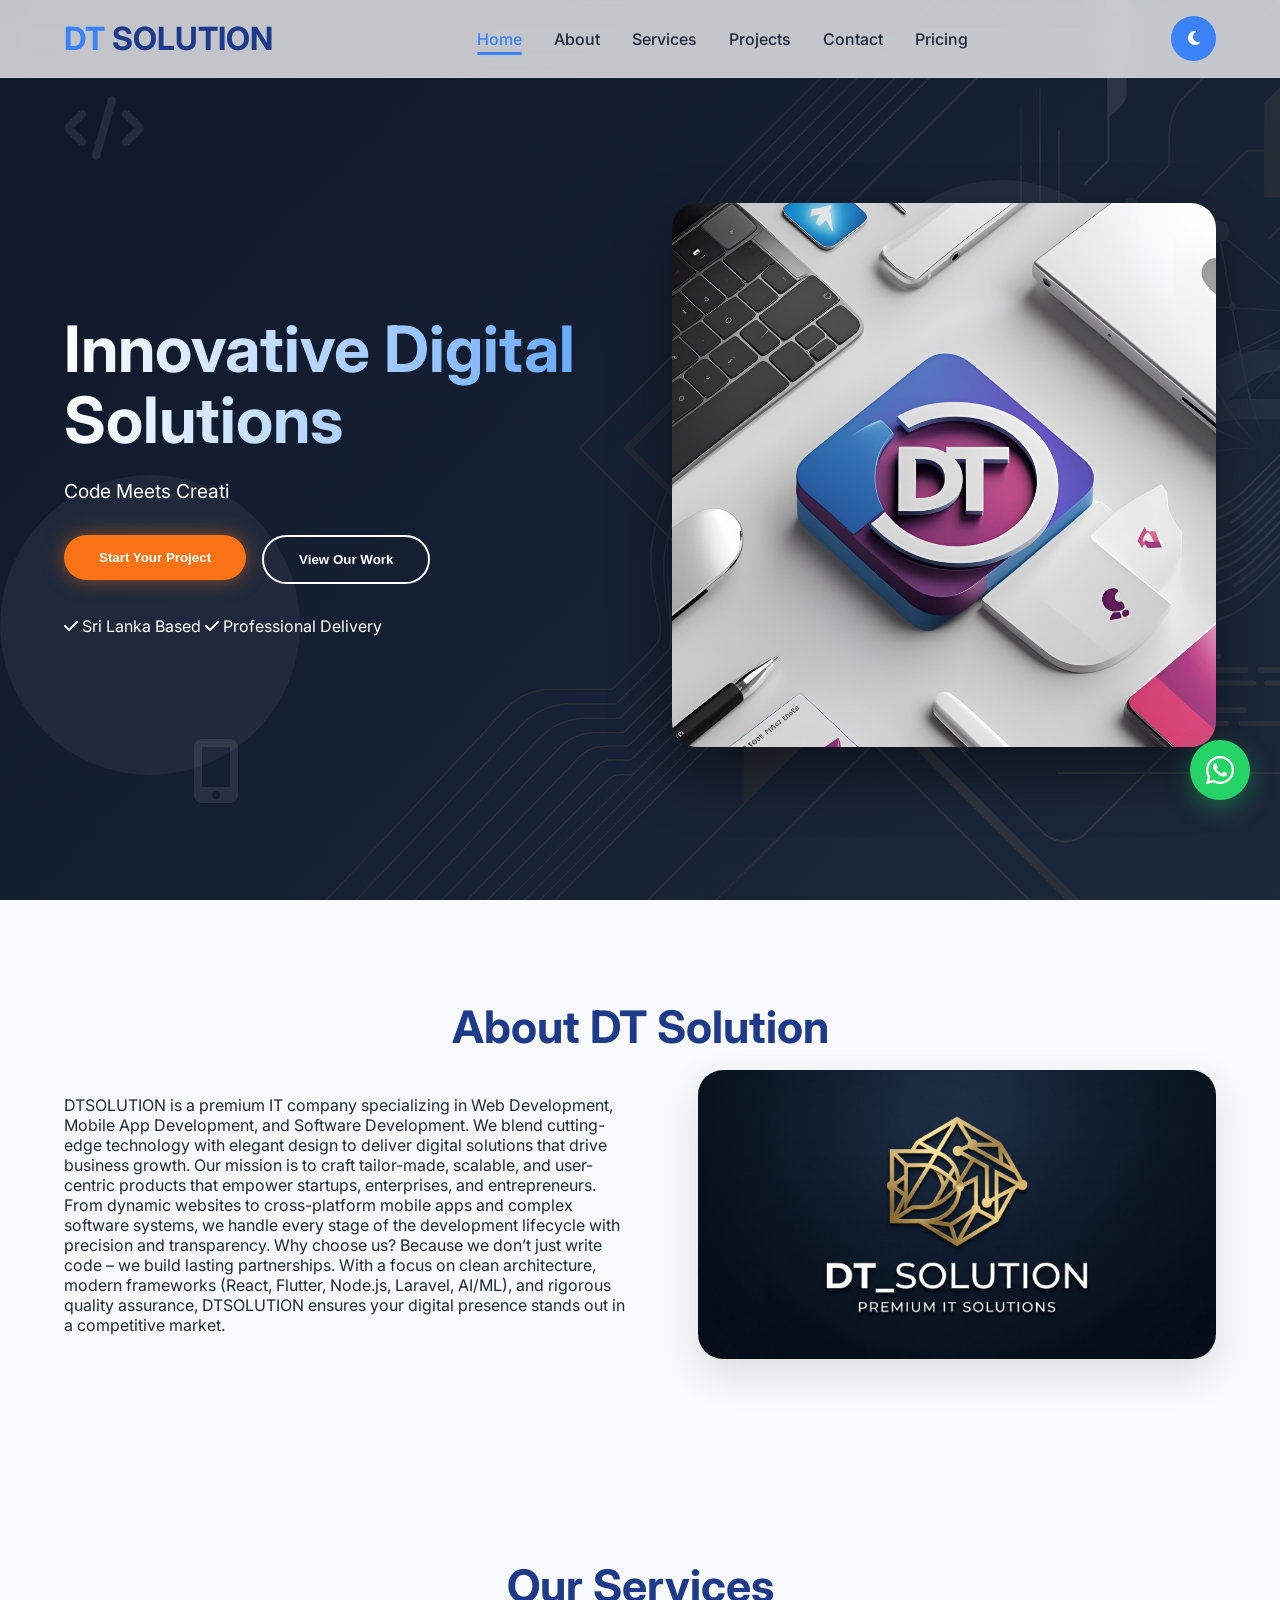
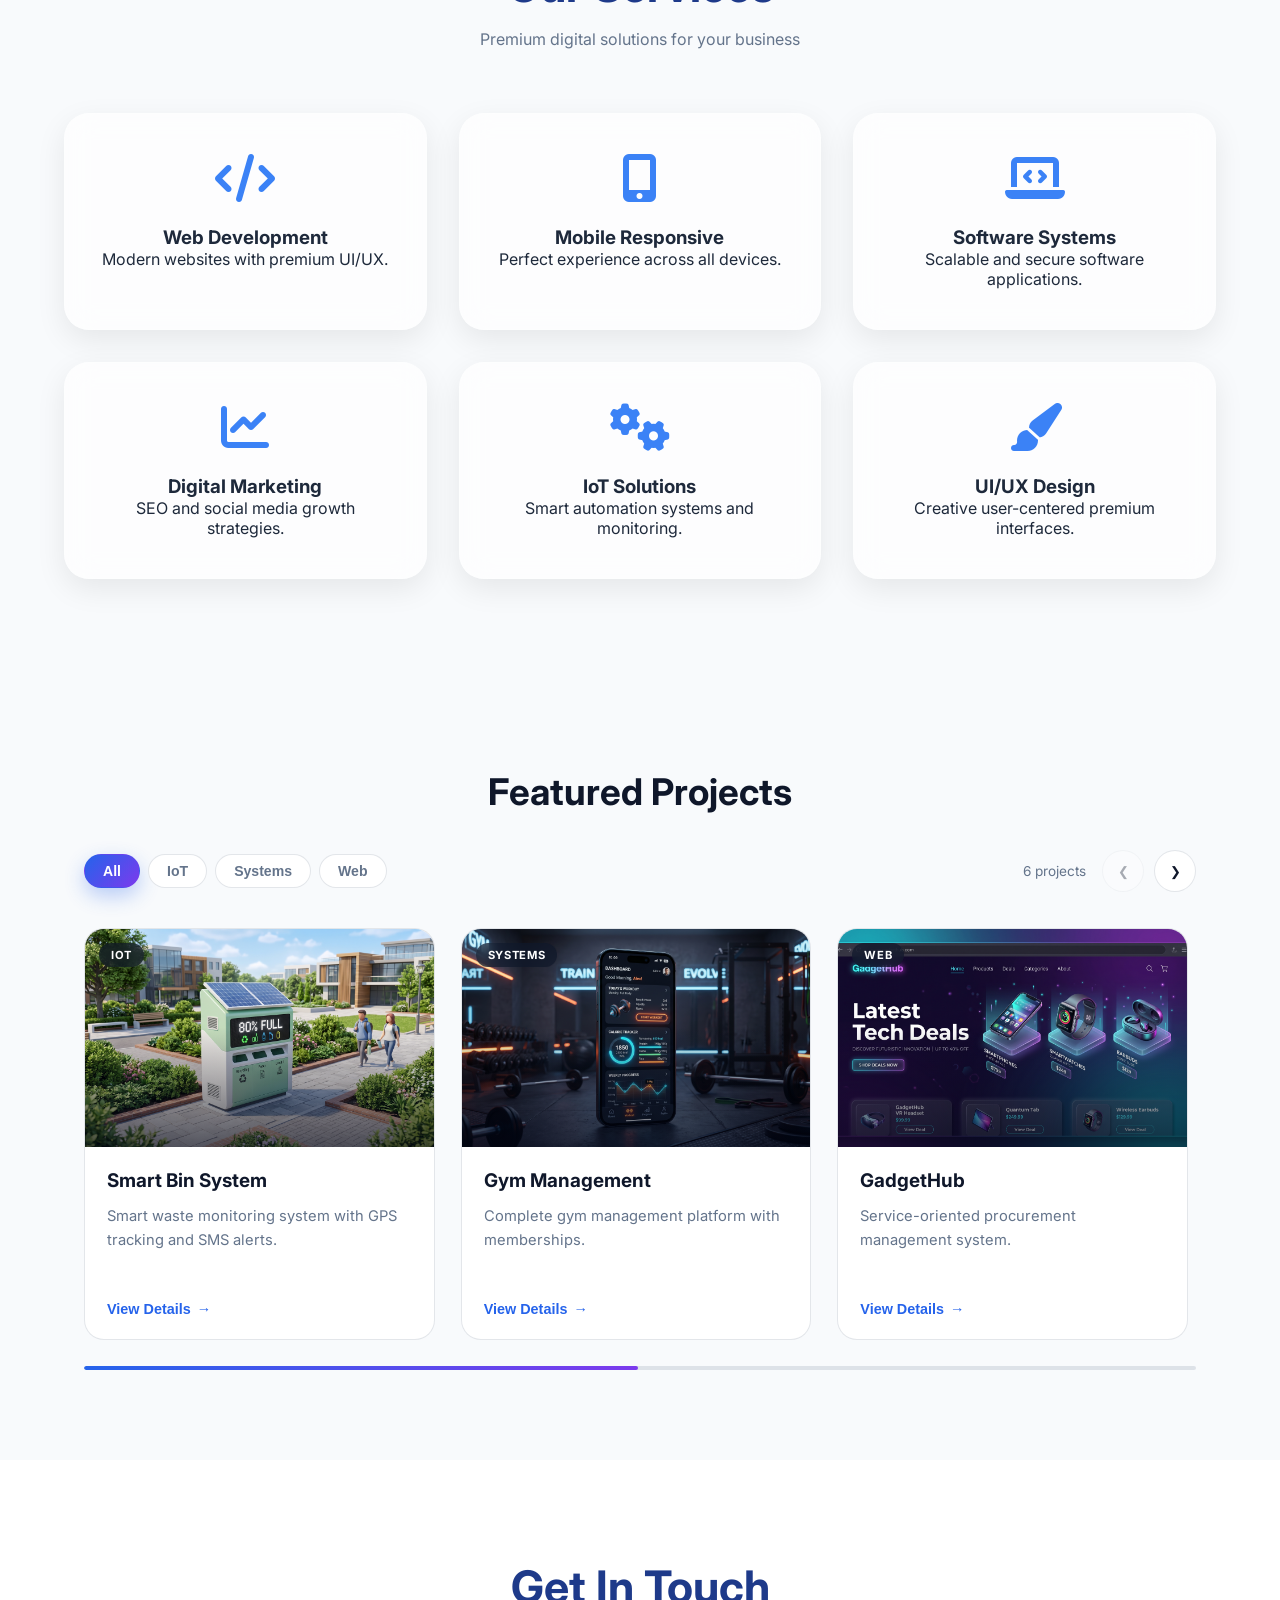
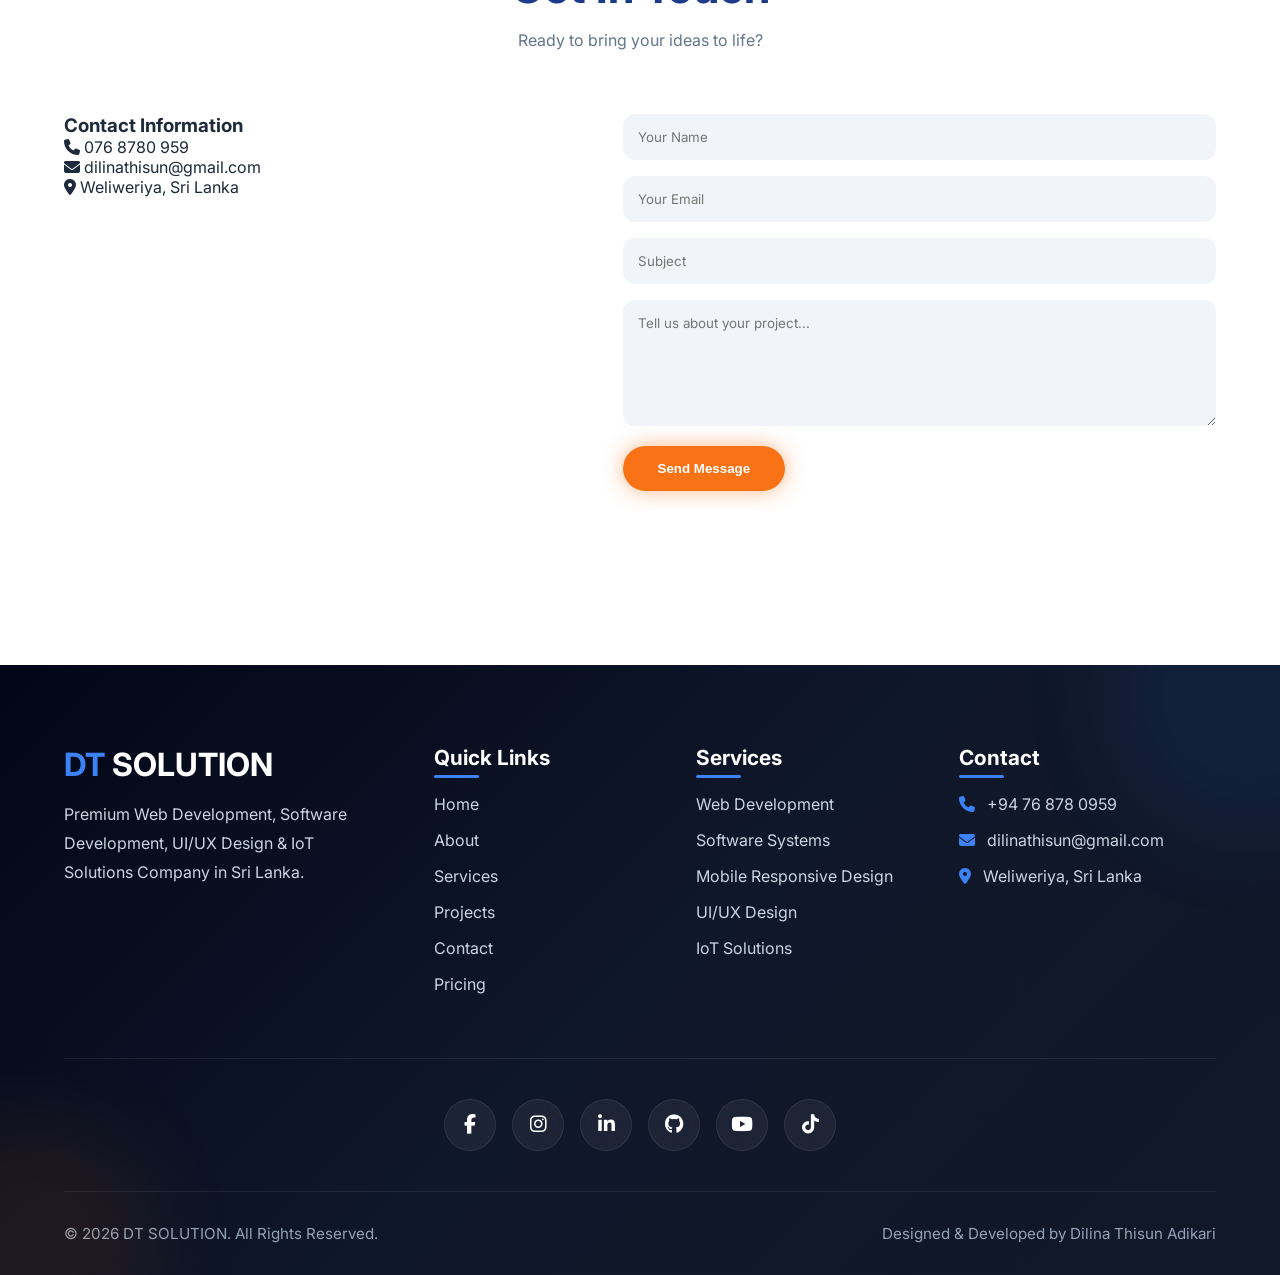
==== commit 6ba1d6ba: "Add projects section with dynamic carousel and modal functionality" ====
--- a/index.html
+++ b/index.html
@@ -35,6 +35,11 @@
 </head>
 
 <body>
+
+
+
+
+
 
   <!-- ================= PRELOADER ================= -->
 
@@ -48,9 +53,18 @@
 
 
 
+
+
+
+
   <!-- ================= SCROLL PROGRESS BAR ================= -->
 
   <div class="progress-bar"></div>
+
+
+
+
+
 
   <!-- ================= NAVBAR ================= -->
 
@@ -102,6 +116,10 @@
     </div>
 
   </nav>
+
+
+
+
 
   <!-- ================= HERO ================= -->
 
@@ -202,6 +220,11 @@
     </div>
 
   </section>
+
+
+
+
+
 
   <!-- ================= ABOUT ================= -->
 
@@ -244,6 +267,10 @@
 
   </section>
 
+
+
+
+
   <!-- ================= SERVICES ================= -->
 
   <section id="services" class="services section-animate">
@@ -338,209 +365,51 @@
 
   </section>
 
+
+
+
+
   <!-- ================= PROJECTS ================= -->
 
-  <section id="projects" class="projects section-animate">
-
-    <div class="container">
-
+<section id="projects" class="projects section-animate">
+  <div class="container">
+
+    <div class="pj-head">
       <h2>Featured Projects</h2>
-
-      <p class="section-subtitle">
-
-        Real-world solutions built with innovation
-
-      </p>
-
-      <div class="projects-grid">
-
-        <!-- PROJECT -->
-
-        <div class="project-card">
-
-          <div class="project-img">
-
-            <img
-              src="images/projects/bin.jpeg"
-              alt="Smart Bin"
-            />
-
-          </div>
-
-          <div class="project-info">
-
-            <h3>Smart Bin System</h3>
-
-            <p class="tech">
-           
-            </p>
-
-            <p>
-              Smart waste monitoring system with GPS and SMS alerts.
-            </p>
-
-          </div>
-
-        </div>
-
-        <!-- PROJECT -->
-
-        <div class="project-card">
-
-          <div class="project-img">
-
-            <img
-              src="images/projects/gym.jpeg"
-              alt="Gym Management"
-            />
-
-          </div>
-
-          <div class="project-info">
-
-            <h3>Gym Management</h3>
-
-            <p class="tech">
-             
-            </p>
-
-            <p>
-              Complete gym management platform with memberships.
-            </p>
-
-          </div>
-
-        </div>
-
-        <!-- PROJECT -->
-
-        <div class="project-card">
-
-          <div class="project-img">
-
-            <img
-              src="images/projects/gadget_hub.jpeg"
-              alt="GadgetHub"
-            />
-
-          </div>
-
-          <div class="project-info">
-
-            <h3>GadgetHub</h3>
-
-            <p class="tech">
-            
-            </p>
-
-            <p>
-              Service-oriented procurement management system.
-            </p>
-
-          </div>
-
-        </div>
-
-        <!-- PROJECT -->
-
-          <div class="project-card">
-
-          <div class="project-img">
-
-            <img
-              src="images/projects/tool rent.png"
-              alt="Construction Tool Rental Management System"
-            />
-
-          </div>
-
-          <div class="project-info">
-
-            <h3>Construction Tool Rental Management System</h3>
-
-            <p class="tech">
-             
-            </p>
-
-            <p>
-              Construction Tool Rental Management System A smart and user-friendly solution for managing tools,
-              customers, rentals, deposits, payments, returns, and business reports 
-              all in one system. Built to simplify daily rental operations and improve business efficiency.
-
-            </p>
-
-          </div>
-
-        </div>
-
-                <!-- PROJECT -->
-
-<div class="project-card">
-
-    <div class="project-img">
-
-        <img
-            src="images/projects/vehicle system.jpeg"
-            alt="Vehicle Management System"
-        />
-
-    </div>
-
-    <div class="project-info">
-
-        <h3>Vehicle Management System</h3>
-
-        <p class="tech">
-            
-        </p>
-
-        <p>
-            Advanced vehicle dealership management platform featuring vehicle stock management, 
-            buying & selling records, customer database, invoice generation, profit tracking, and secure admin controls.
-        </p>
-
-    </div>
-
-</div>
-
-
-
-             <!-- PROJECT -->
-
-<div class="project-card">
-
-    <div class="project-img">
-
-        <img
-            src="images/projects/salon system.jpeg"
-            alt="Salon Management System"
-        />
-
-    </div>
-
-    <div class="project-info">
-
-        <h3>Salon Management System</h3>
-
-        <p class="tech">
-            
-        </p>
-
-        <p>
-            A complete salon management solution featuring appointment booking, customer records, barber management, 
-            billing, sales reports, inventory tracking, and WhatsApp customer engagement tools. Designed to streamline salon operations and improve customer experience.
-        </p>
-
-    </div>
-
-</div>
-
-
-      </div>
-
-    </div>
-
-  </section>
+    </div>
+
+    <div class="pj-toolbar">
+      <div class="pj-filters" id="pjFilters" role="tablist"></div>
+      <div class="pj-nav">
+        <span class="pj-count" id="pjCount"></span>
+        <button type="button" id="pjPrev" aria-label="Previous project">&#10094;</button>
+        <button type="button" id="pjNext" aria-label="Next project">&#10095;</button>
+      </div>
+    </div>
+
+    <div class="pj-track" id="pjTrack"></div>
+    <div class="pj-progress"><span id="pjBar"></span></div>
+
+  </div>
+
+  <!-- Details modal -->
+  <div class="pj-modal" id="pjModal" aria-hidden="true">
+    <div class="pj-dialog" role="dialog" aria-modal="true" aria-labelledby="pjmTitle">
+      <button type="button" class="pj-close" id="pjClose" aria-label="Close">&times;</button>
+      <img id="pjmImg" src="" alt="" />
+      <div class="pj-dbody">
+        <span class="pj-badge" id="pjmCat"></span>
+        <h3 id="pjmTitle"></h3>
+        <p id="pjmDesc"></p>
+        <div class="pj-tech" id="pjmTech"></div>
+      </div>
+    </div>
+  </div>
+</section>
+
+
+
+
 
   <!-- ================= CONTACT ================= -->
 
@@ -580,6 +449,10 @@
           </p>
 
         </div>
+
+
+
+
 
         <!-- FORM -->
 
@@ -640,6 +513,11 @@
 
   </section>
 
+
+
+
+
+
   <!-- ================= WHATSAPP ================= -->
 
 
@@ -664,6 +542,9 @@
 </div>
 
 
+
+
+
   <!-- ================= BACK TO TOP ================= -->
 
   <button
@@ -675,6 +556,9 @@
 
   </button>
 
+
+
+
 <!-- ================= FOOTER ================= -->
 
 <footer class="footer">
@@ -780,6 +664,10 @@
       </div>
 
     </div>
+
+
+
+
 
     <!-- SOCIAL MEDIA -->
 
@@ -829,6 +717,10 @@
 
     </div>
 
+
+
+
+
     <!-- FOOTER BOTTOM -->
 
     <div class="footer-bottom">
@@ -853,8 +745,125 @@
 
 </footer>
 
+
+
+
+
   <!-- JS -->
   <script src="js/script.js"></script>
 
+  <script>
+(function () {
+ 
+  const PROJECTS = [
+    { title:"Smart Bin System", cat:"IoT", img:"images/projects/bin.jpeg",
+      desc:"Smart waste monitoring system with GPS tracking and SMS alerts.", tech:[] },
+
+
+    { title:"Gym Management", cat:"Systems", img:"images/projects/gym.jpeg",
+      desc:"Complete gym management platform with memberships.", tech:[] },
+
+
+    { title:"GadgetHub", cat:"Web", img:"images/projects/gadget_hub.jpeg",
+      desc:"Service-oriented procurement management system.", tech:[] },
+
+
+    { title:"Construction Tool Rental System", cat:"Systems", img:"images/projects/tool rent.png",
+      desc:"A smart and user-friendly solution for managing tools, customers, rentals, deposits, payments, returns, and business reports all in one system. Built to simplify daily rental operations and improve business efficiency.",
+      tech:[] },
+
+
+    { title:"Vehicle Management System", cat:"Systems", img:"images/projects/vehicle system.jpeg",
+      desc:"Advanced vehicle dealership management platform featuring vehicle stock management, buying & selling records, customer database, invoice generation, profit tracking, and secure admin controls.",
+      tech:[] },
+
+      
+    { title:"Salon Management System", cat:"Systems", img:"images/projects/salon system.jpeg",
+      desc:"A complete salon management solution featuring appointment booking, customer records, barber management, billing, sales reports, inventory tracking, and WhatsApp customer engagement tools. Designed to streamline salon operations and improve customer experience.",
+      tech:[] }
+  ];
+
+  const $ = id => document.getElementById(id);
+  const track = $('pjTrack'), bar = $('pjBar'), prev = $('pjPrev'), next = $('pjNext');
+  const filters = $('pjFilters'), count = $('pjCount'), modal = $('pjModal');
+  if (!track) return;
+
+  let active = 'All', timer;
+  const cats = ['All', ...new Set(PROJECTS.map(p => p.cat))];
+
+  filters.innerHTML = cats.map(c =>
+    `<button type="button" class="${c === 'All' ? 'active' : ''}" data-cat="${c}">${c}</button>`).join('');
+
+  function render() {
+    const list = PROJECTS.map((p, i) => ({ ...p, i })).filter(p => active === 'All' || p.cat === active);
+    track.innerHTML = list.map((p, n) => `
+      <article class="pj-card" style="animation-delay:${n * 60}ms" data-i="${p.i}">
+        <div class="pj-media">
+          <img src="${p.img}" alt="${p.title}" loading="lazy" draggable="false" />
+          <span class="pj-badge">${p.cat}</span>
+        </div>
+        <div class="pj-body">
+          <h3>${p.title}</h3>
+          <p>${p.desc}</p>
+          <div class="pj-tech">${p.tech.map(t => `<span>${t}</span>`).join('')}</div>
+          <button type="button" class="pj-more">View Details <span>&rarr;</span></button>
+        </div>
+      </article>`).join('');
+    count.textContent = list.length + (list.length === 1 ? ' project' : ' projects');
+    track.scrollTo({ left: 0, behavior: 'auto' });
+    update();
+  }
+
+  function update() {
+    const max = track.scrollWidth - track.clientWidth;
+    bar.style.width = (max <= 0 ? 100 : ((track.scrollLeft + track.clientWidth) / track.scrollWidth) * 100) + '%';
+    prev.disabled = track.scrollLeft <= 5;
+    next.disabled = track.scrollLeft >= max - 5;
+  }
+  const step = () => (track.querySelector('.pj-card')?.offsetWidth || 300) + 26;
+
+  next.onclick = () => track.scrollBy({ left: step(), behavior: 'smooth' });
+  prev.onclick = () => track.scrollBy({ left: -step(), behavior: 'smooth' });
+  track.addEventListener('scroll', update, { passive: true });
+  window.addEventListener('resize', update);
+
+  filters.addEventListener('click', e => {
+    const b = e.target.closest('button'); if (!b) return;
+    active = b.dataset.cat;
+    filters.querySelectorAll('button').forEach(x => x.classList.toggle('active', x === b));
+    render();
+  });
+
+  /* mouse drag to slide (desktop) */
+  let down = false, sx = 0, sl = 0, moved = false;
+  track.addEventListener('mousedown', e => { down = true; moved = false; sx = e.pageX; sl = track.scrollLeft; track.style.scrollBehavior = 'auto'; track.style.scrollSnapType = 'none'; });
+  window.addEventListener('mouseup', () => { if (!down) return; down = false; track.style.scrollBehavior = ''; track.style.scrollSnapType = ''; });
+  window.addEventListener('mousemove', e => { if (!down) return; const d = e.pageX - sx; if (Math.abs(d) > 5) moved = true; track.scrollLeft = sl - d; });
+
+  /* modal */
+  function openModal(i) {
+    const p = PROJECTS[i];
+    $('pjmImg').src = p.img; $('pjmImg').alt = p.title;
+    $('pjmCat').textContent = p.cat; $('pjmTitle').textContent = p.title; $('pjmDesc').textContent = p.desc;
+    $('pjmTech').innerHTML = p.tech.map(t => `<span>${t}</span>`).join('');
+    modal.classList.add('open'); modal.setAttribute('aria-hidden', 'false');
+    document.body.style.overflow = 'hidden'; stop();
+  }
+  function closeModal() { modal.classList.remove('open'); modal.setAttribute('aria-hidden', 'true'); document.body.style.overflow = ''; start(); }
+  track.addEventListener('click', e => { if (moved) return; const c = e.target.closest('.pj-card'); if (c) openModal(+c.dataset.i); });
+  $('pjClose').onclick = closeModal;
+  modal.addEventListener('click', e => { if (e.target === modal) closeModal(); });
+  document.addEventListener('keydown', e => { if (e.key === 'Escape') closeModal(); });
+
+  /* gentle autoplay (pauses on hover / touch / modal) */
+  function start() { stop(); timer = setInterval(() => { track.scrollLeft >= track.scrollWidth - track.clientWidth - 5 ? track.scrollTo({ left: 0 }) : next.click(); }, 5000); }
+  function stop() { clearInterval(timer); }
+  track.addEventListener('mouseenter', stop); track.addEventListener('mouseleave', start);
+  track.addEventListener('touchstart', stop, { passive: true });
+
+  render(); start();
+})();
+</script>
+
 </body>
 </html>
--- a/css/style.css
+++ b/css/style.css
@@ -1474,3 +1474,112 @@
 
 
 
+
+#projects{
+  --bg:#f8fafc; --card:#fff; --text:#0f172a; --muted:#64748b;
+  --accent:#2563eb; --accent2:#7c3aed; --border:rgba(100,116,139,.18);
+  padding:90px 0; background:var(--bg);
+}
+@media (prefers-color-scheme:dark){
+  #projects{ --bg:#0b1120; --card:#111a2e; --text:#e5e7eb; --muted:#94a3b8; --border:rgba(148,163,184,.16); }
+}
+#projects .container{ max-width:1200px; margin:0 auto; padding:0 20px; }
+
+/* header */
+#projects .pj-head{ text-align:center; margin-bottom:36px; }
+#projects .pj-eyebrow{
+  display:inline-block; font-size:.78rem; font-weight:700; letter-spacing:.14em; text-transform:uppercase;
+  color:var(--accent); background:rgba(37,99,235,.1); padding:5px 14px; border-radius:999px; margin-bottom:14px;
+}
+#projects h2{ font-size:2.3rem; margin:0 0 8px; color:var(--text); }
+#projects .section-subtitle{ color:var(--muted); margin:0; }
+
+/* toolbar */
+#projects .pj-toolbar{ display:flex; justify-content:space-between; align-items:center; gap:16px; flex-wrap:wrap; margin-bottom:26px; }
+#projects .pj-filters{ display:flex; gap:8px; flex-wrap:wrap; }
+#projects .pj-filters button{
+  border:1px solid var(--border); background:var(--card); color:var(--muted); cursor:pointer;
+  padding:8px 18px; border-radius:999px; font-size:.88rem; font-weight:600; transition:.25s;
+}
+#projects .pj-filters button:hover{ color:var(--text); border-color:var(--accent); }
+#projects .pj-filters button.active{
+  background:linear-gradient(135deg,var(--accent),var(--accent2)); color:#fff; border-color:transparent;
+  box-shadow:0 8px 20px rgba(37,99,235,.3);
+}
+#projects .pj-nav{ display:flex; align-items:center; gap:10px; }
+#projects .pj-count{ color:var(--muted); font-size:.85rem; margin-right:6px; }
+#projects .pj-nav button{
+  width:42px; height:42px; border-radius:50%; border:1px solid var(--border); background:var(--card);
+  color:var(--text); cursor:pointer; transition:.25s;
+}
+#projects .pj-nav button:hover:not(:disabled){ background:var(--accent); color:#fff; border-color:var(--accent); }
+#projects .pj-nav button:disabled{ opacity:.35; cursor:default; }
+
+/* carousel */
+#projects .pj-track{
+  display:flex; gap:26px; overflow-x:auto; scroll-snap-type:x mandatory; scroll-behavior:smooth;
+  padding:10px 4px 26px; scrollbar-width:none; cursor:grab;
+}
+#projects .pj-track::-webkit-scrollbar{ display:none; }
+#projects .pj-card{
+  flex:0 0 calc((100% - 52px) / 3); scroll-snap-align:start; position:relative;
+  background:var(--card); border:1px solid var(--border); border-radius:20px; overflow:hidden;
+  display:flex; flex-direction:column; transition:transform .35s ease, box-shadow .35s ease;
+  animation:pjIn .5s ease both;
+}
+@keyframes pjIn{ from{opacity:0; transform:translateY(18px);} to{opacity:1; transform:none;} }
+#projects .pj-card:hover{ transform:translateY(-8px); box-shadow:0 24px 50px rgba(15,23,42,.18); }
+@media (max-width:991px){ #projects .pj-card{ flex-basis:calc((100% - 26px) / 2); } }
+@media (max-width:620px){ #projects .pj-card{ flex-basis:88%; } }
+
+#projects .pj-media{ position:relative; aspect-ratio:16/10; overflow:hidden; background:#0f172a; }
+#projects .pj-media img{ width:100%; height:100%; object-fit:cover; display:block; transition:transform .6s ease; user-select:none; -webkit-user-drag:none; }
+#projects .pj-card:hover .pj-media img{ transform:scale(1.08); }
+#projects .pj-media::after{
+  content:""; position:absolute; inset:0;
+  background:linear-gradient(180deg,transparent 45%,rgba(2,6,23,.65));
+}
+#projects .pj-badge{
+  position:absolute; top:14px; left:14px; z-index:2; font-size:.7rem; font-weight:700; letter-spacing:.06em;
+  text-transform:uppercase; padding:5px 12px; border-radius:999px; color:#fff;
+  background:rgba(15,23,42,.65); backdrop-filter:blur(6px);
+}
+#projects .pj-dbody .pj-badge{ position:static; display:inline-block; margin-bottom:10px; background:rgba(37,99,235,.12); color:var(--accent); }
+#projects .pj-body{ padding:22px; display:flex; flex-direction:column; gap:12px; flex:1; }
+#projects .pj-body h3{ margin:0; font-size:1.18rem; color:var(--text); }
+#projects .pj-body p{
+  margin:0; color:var(--muted); font-size:.92rem; line-height:1.65;
+  display:-webkit-box; -webkit-line-clamp:3; -webkit-box-orient:vertical; overflow:hidden;
+}
+#projects .pj-tech{ display:flex; flex-wrap:wrap; gap:6px; }
+#projects .pj-tech span{ font-size:.72rem; font-weight:600; padding:4px 10px; border-radius:999px; background:rgba(100,116,139,.12); color:var(--muted); }
+#projects .pj-more{
+  margin-top:auto; align-self:flex-start; background:none; border:0; padding:0; cursor:pointer;
+  color:var(--accent); font-weight:700; font-size:.9rem; display:inline-flex; gap:6px; align-items:center;
+}
+#projects .pj-more span{ transition:transform .25s; }
+#projects .pj-card:hover .pj-more span{ transform:translateX(5px); }
+
+/* progress */
+#projects .pj-progress{ height:4px; background:var(--border); border-radius:4px; overflow:hidden; }
+#projects .pj-progress span{ display:block; height:100%; width:0; border-radius:4px; background:linear-gradient(90deg,var(--accent),var(--accent2)); transition:width .3s; }
+
+/* modal */
+#projects .pj-modal{
+  position:fixed; inset:0; z-index:9999; display:none; align-items:center; justify-content:center; padding:20px;
+  background:rgba(2,6,23,.7); backdrop-filter:blur(6px);
+}
+#projects .pj-modal.open{ display:flex; animation:pjFade .25s ease; }
+@keyframes pjFade{ from{opacity:0;} to{opacity:1;} }
+#projects .pj-dialog{
+  position:relative; width:100%; max-width:720px; max-height:90vh; overflow:auto;
+  background:var(--card); border-radius:22px; box-shadow:0 30px 80px rgba(0,0,0,.45);
+}
+#projects .pj-dialog img{ width:100%; aspect-ratio:16/9; object-fit:cover; display:block; }
+#projects .pj-dbody{ padding:26px; }
+#projects .pj-dbody h3{ margin:0 0 10px; font-size:1.5rem; color:var(--text); }
+#projects .pj-dbody p{ color:var(--muted); line-height:1.75; margin:0 0 16px; }
+#projects .pj-close{
+  position:absolute; top:12px; right:12px; z-index:3; width:38px; height:38px; border-radius:50%;
+  border:0; background:rgba(15,23,42,.7); color:#fff; font-size:1.5rem; line-height:1; cursor:pointer;
+}
